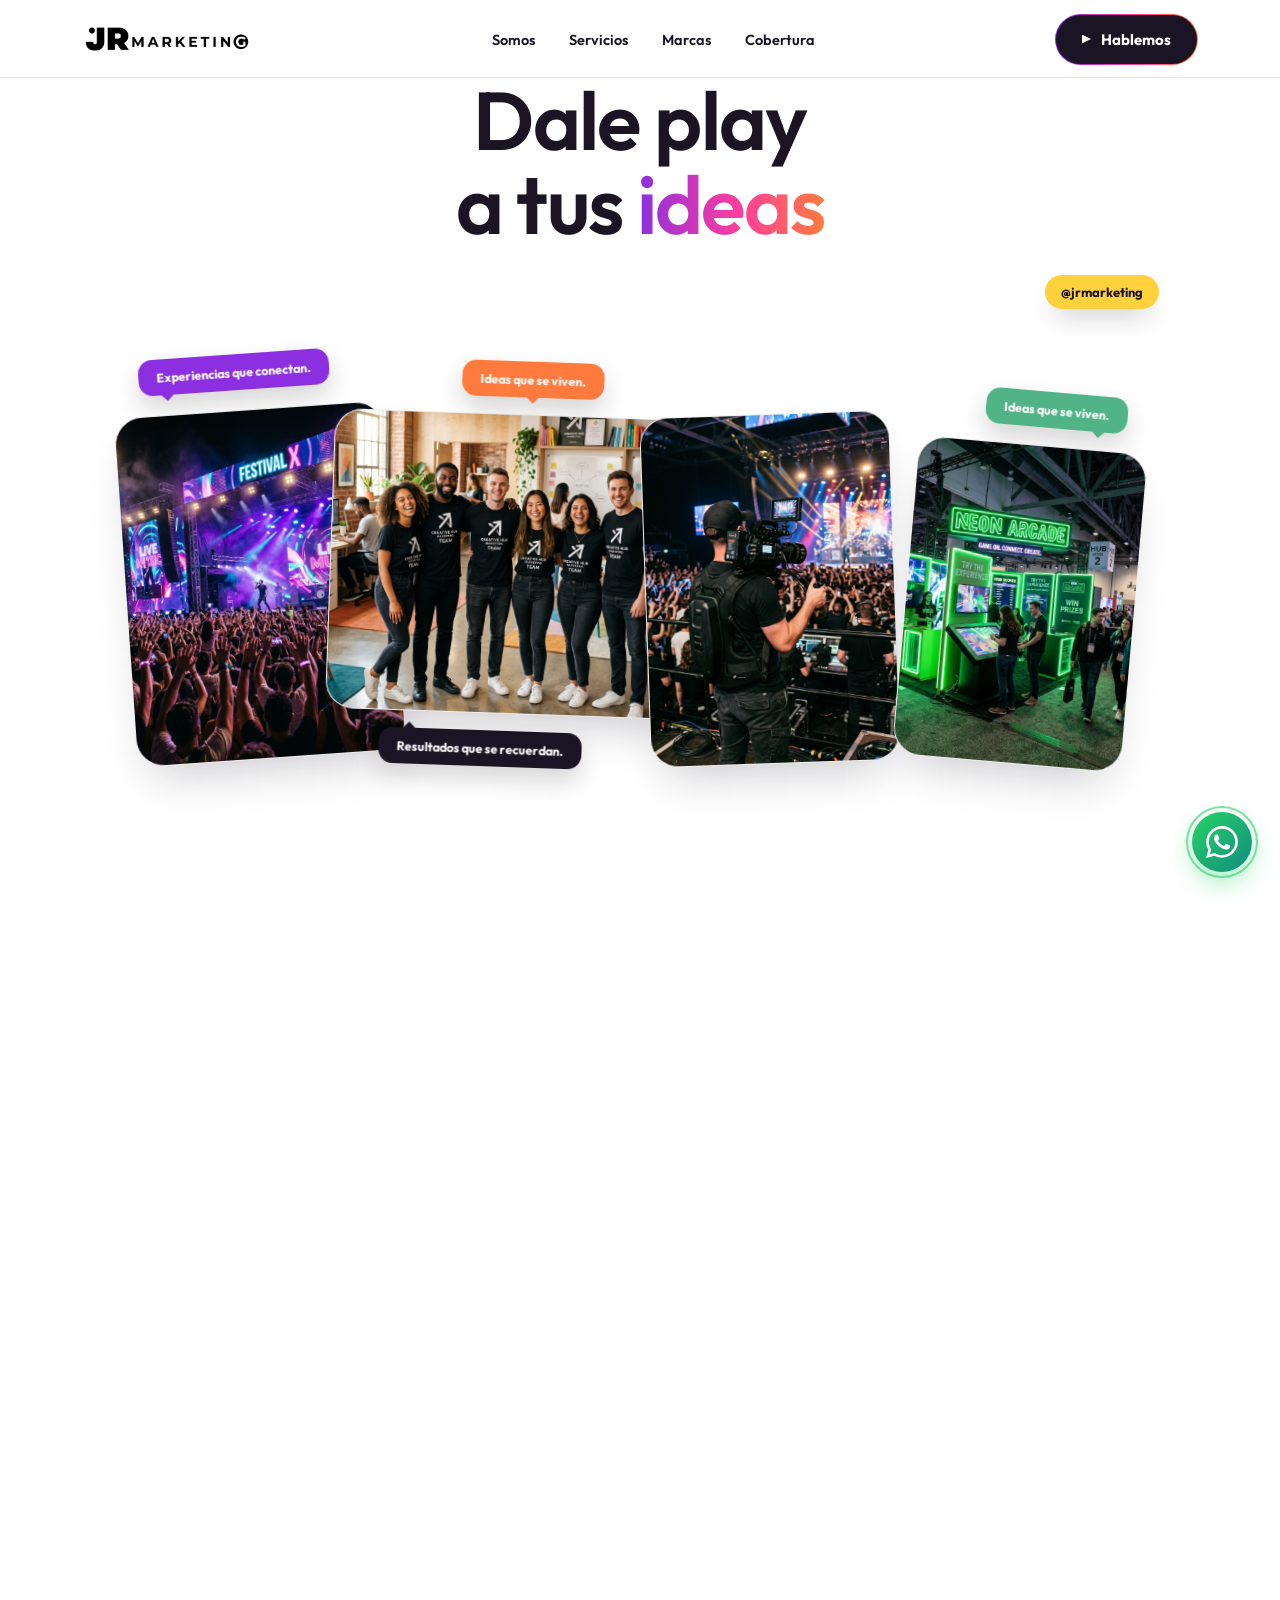
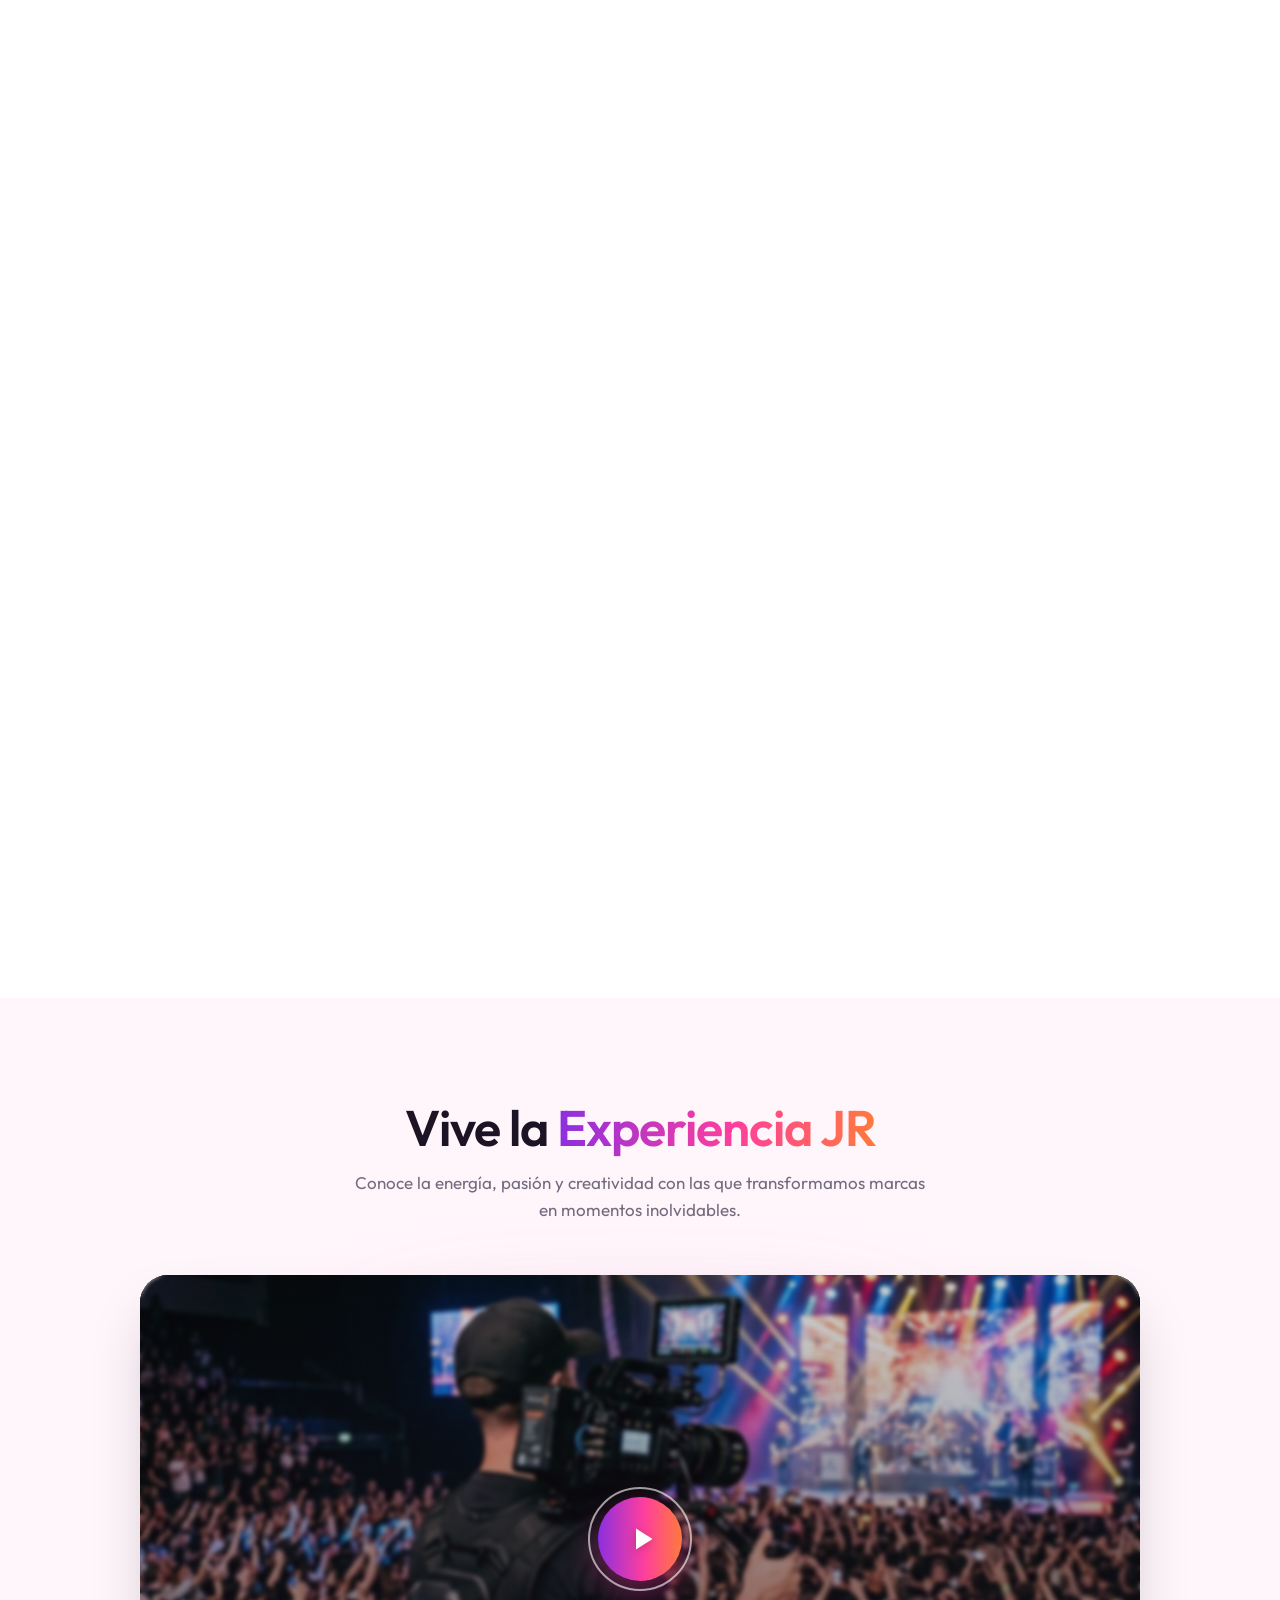
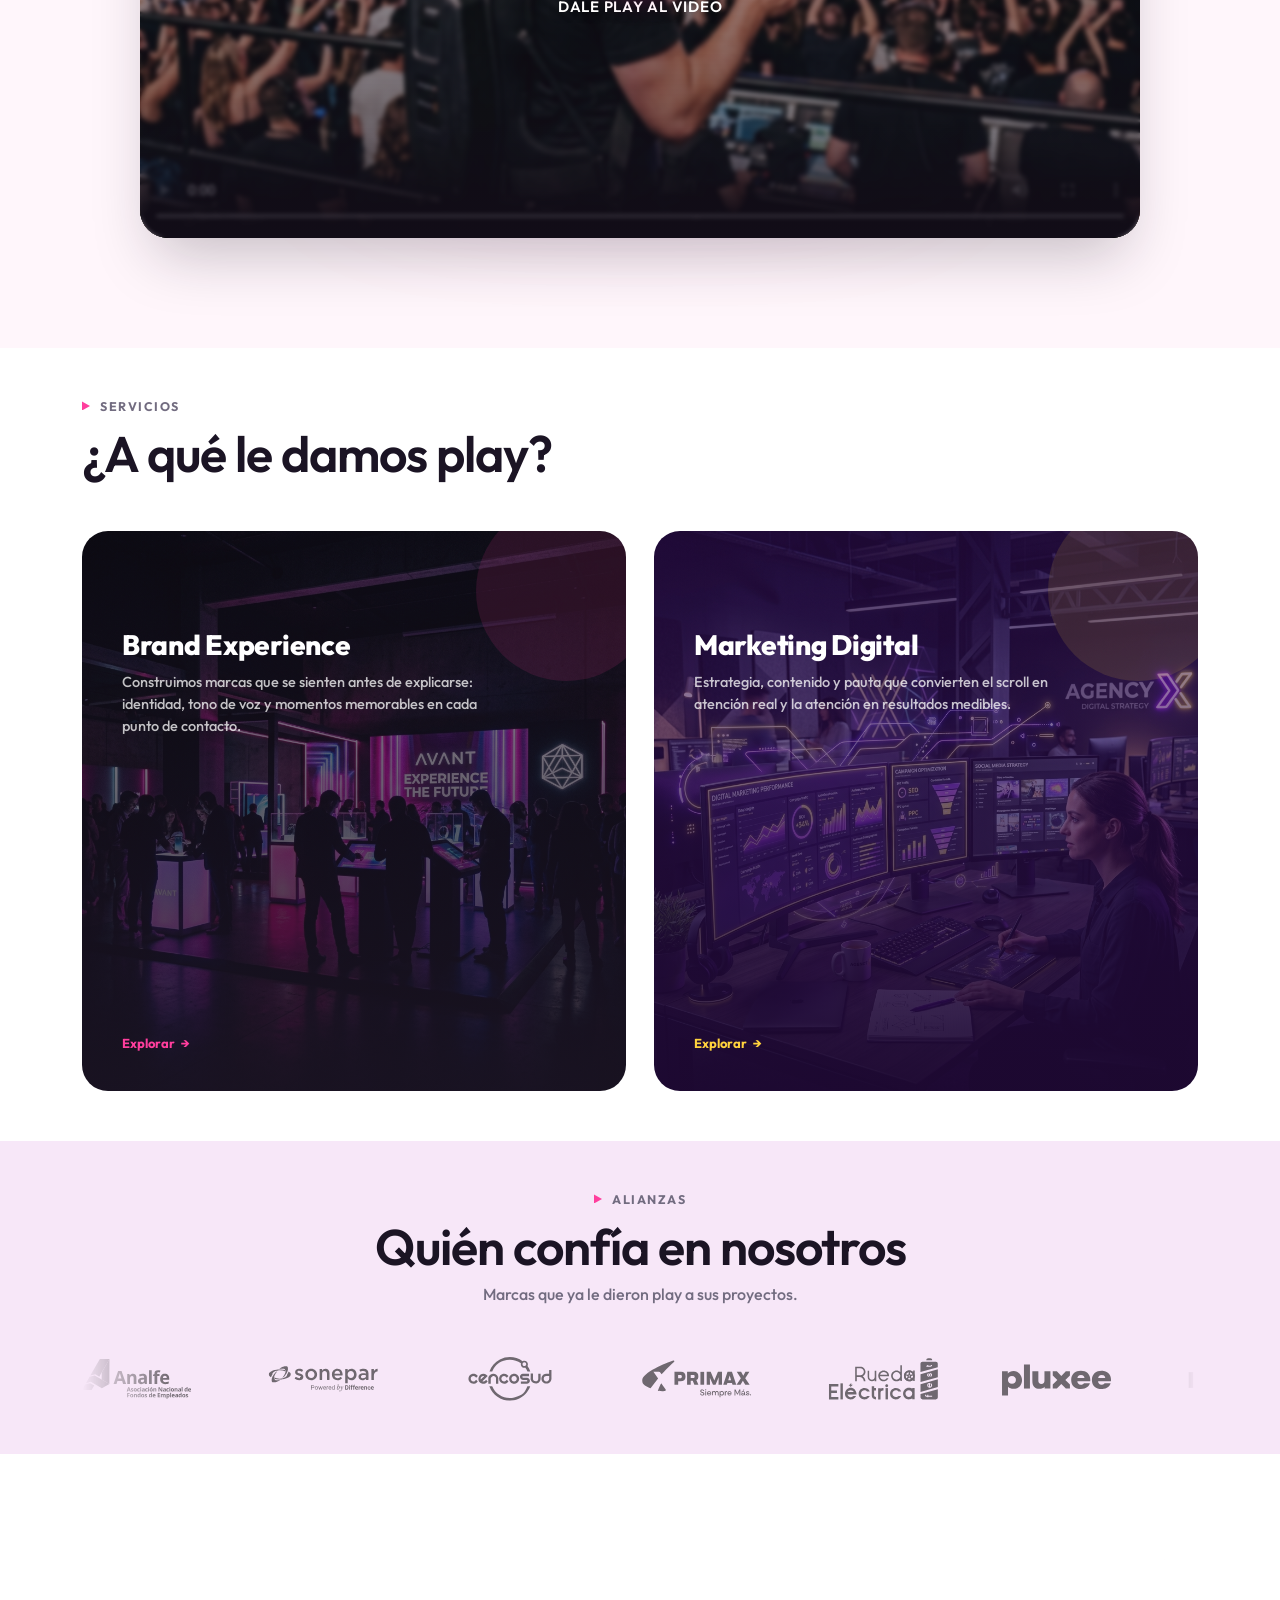
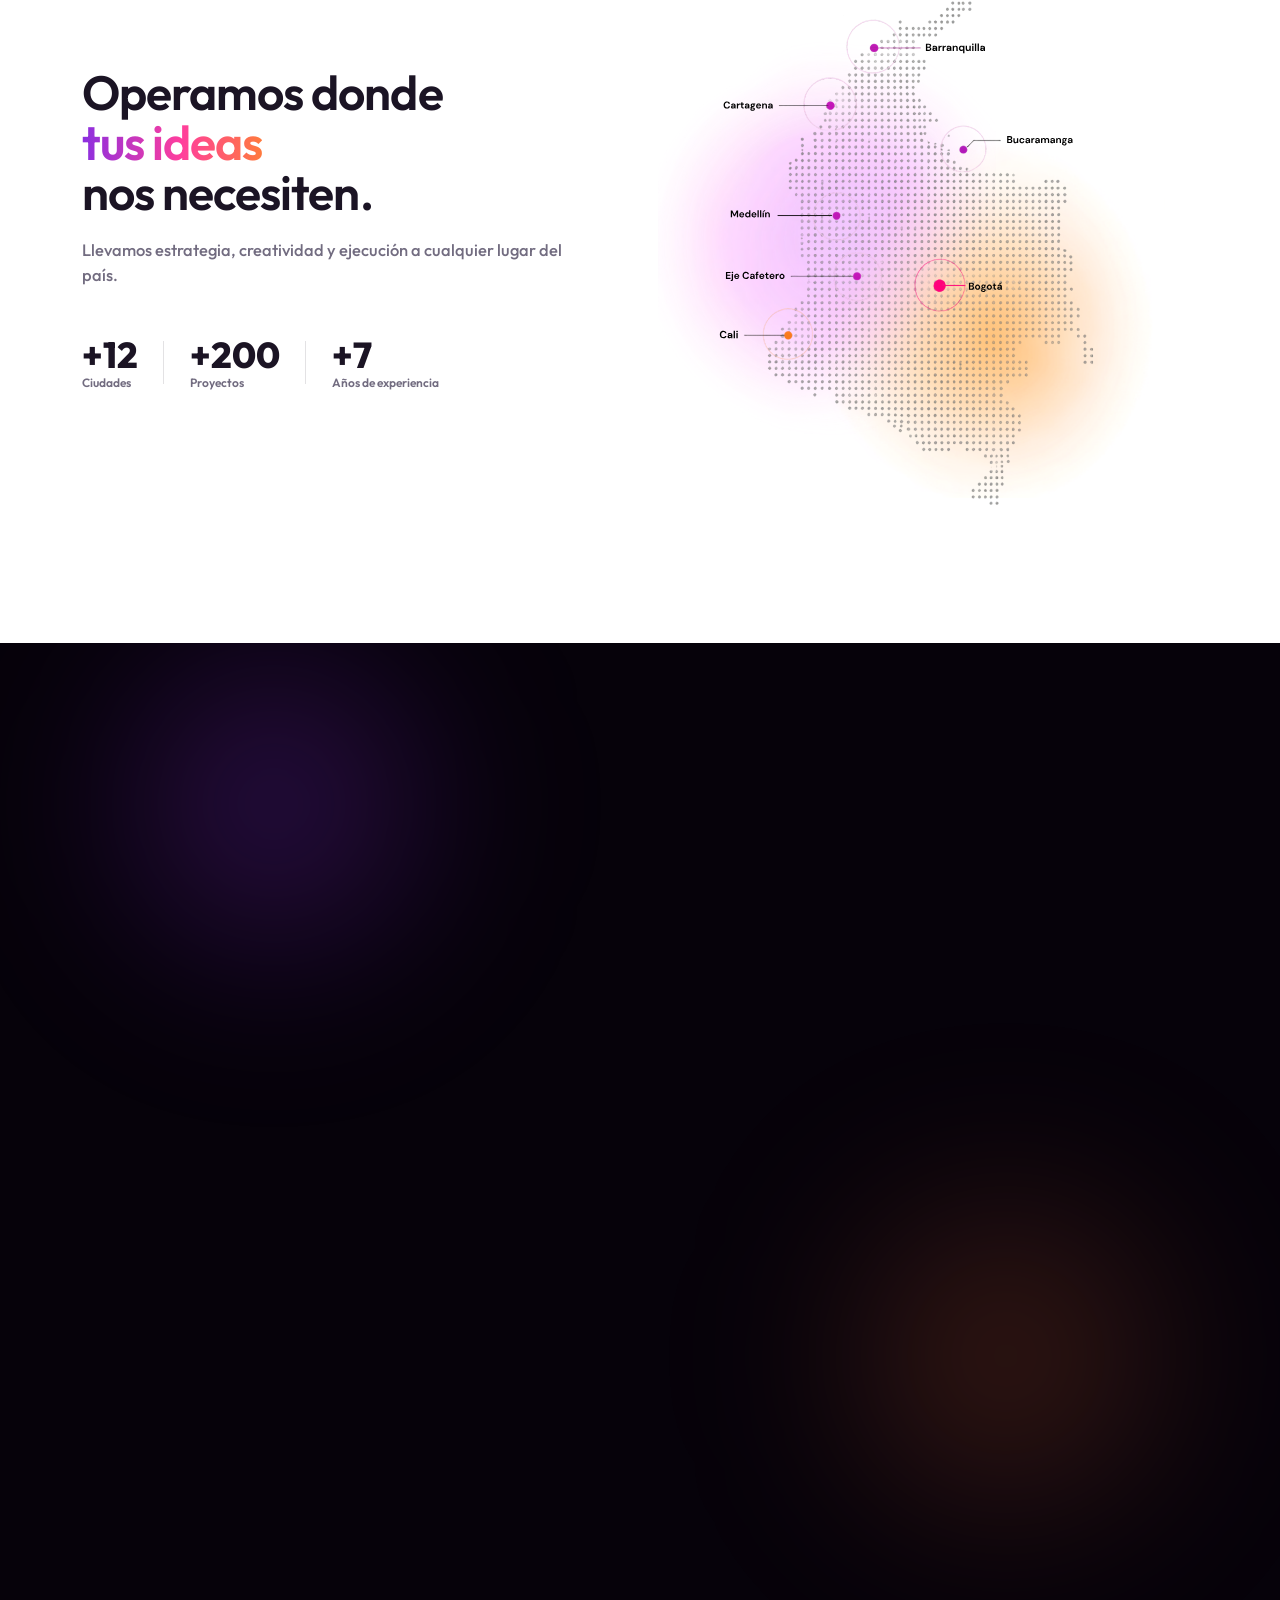
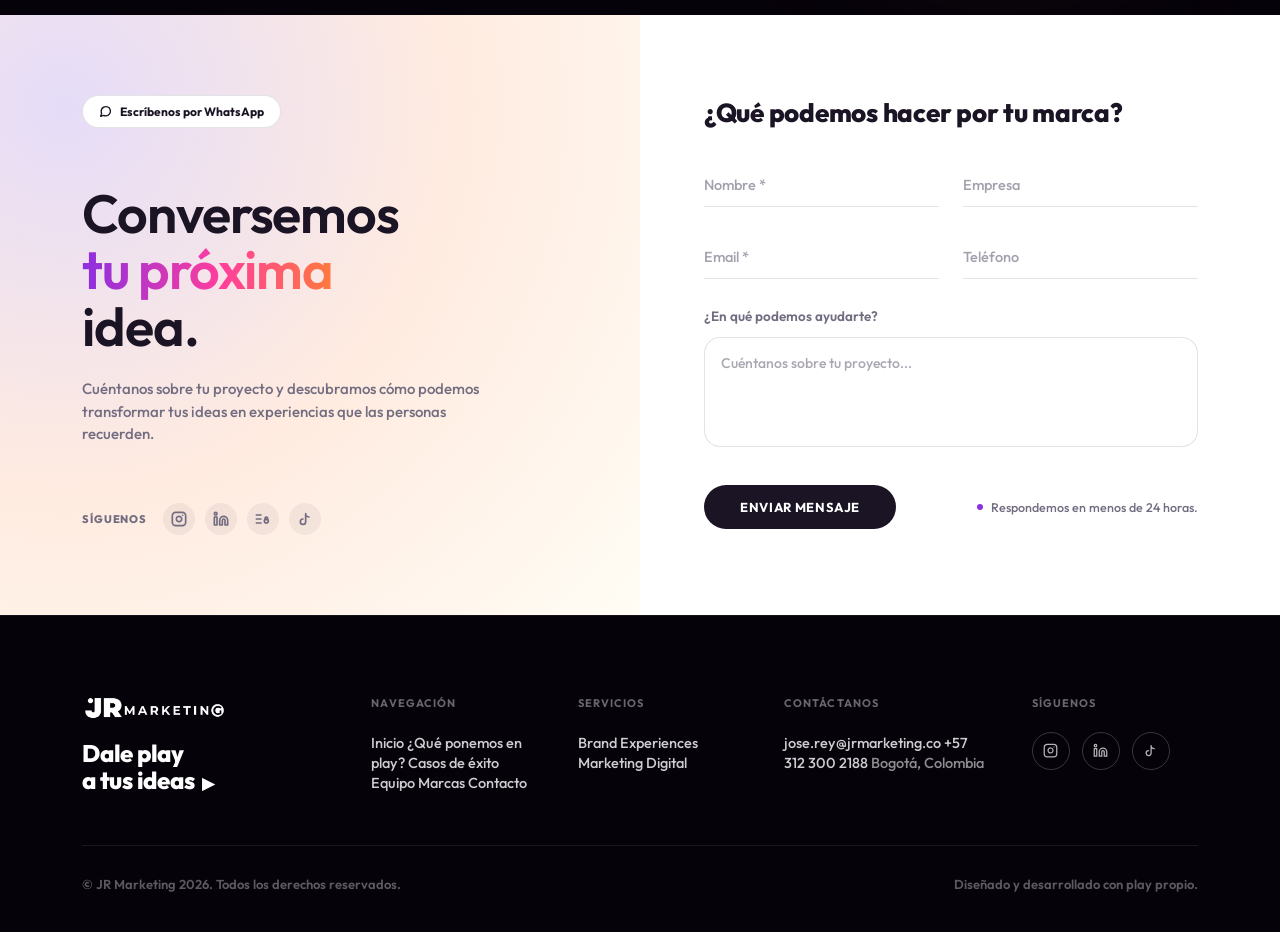
==== index.html @ 40b21144 "feat: optimizaciones moviles (boton Hablemos responsive, h1 y tarjetas mas elevadas, acordiones desp" ====
<!DOCTYPE html>
<html lang="es">

<head>
  <meta charset="UTF-8">
  <meta name="viewport" content="width=device-width, initial-scale=1.0">
  <title>JR Marketing — Dale play a tus ideas</title>
  <link rel="preconnect" href="https://fonts.googleapis.com">
  <link rel="preconnect" href="https://fonts.gstatic.com" crossorigin>
  <link href="https://fonts.googleapis.com/css2?family=Outfit:wght@300;400;500;600;700;800;900&display=swap"
    rel="stylesheet">
  <link rel="stylesheet" href="style.css">
</head>

<body>

  <header>
    <nav>
      <a href="#" class="logo">
        <img src="assets/Logo_JR_nobg.png" alt="JR Marketing" class="logo-img">
      </a>
      <div class="nav-links" id="navLinks">
        <a href="#story">Somos</a>
        <a href="#servicios">Servicios</a>
        <a href="#confian">Marcas</a>
        <a href="#cobertura">Cobertura</a>
        <a href="#contacto" class="btn btn-primary mobile-cta-btn"><span class="play-ico"></span>Hablemos</a>
      </div>
      <div class="nav-cta">
        <a href="#contacto" class="btn btn-primary"><span class="play-ico"></span>Hablemos</a>
      </div>
      <button class="mobile-menu-btn" id="mobileMenuBtn" aria-label="Abrir menú">
        <span class="bar"></span>
        <span class="bar"></span>
        <span class="bar"></span>
      </button>
    </nav>
  </header>

  <section class="scroll-story" id="story">
    <div class="story-stage" id="storyStage">
      <div class="stage-inner">

        <div class="hero-text" id="heroText">
          <h1>Dale play<br>a tus <span class="grad-text">ideas</span></h1>
        </div>

        <div class="somos-text" id="somosText">
          <div class="eyebrow">SOMOS JR MARKETING</div>
          <h2>Somos el equipo que convierte las <span class="grad-text">ideas</span> en experiencias que las personas <span class="grad-text">recuerdan</span>.</h2>
          <p class="support">En JR Marketing transformamos ideas en experiencias, experiencias en resultados y resultados en historias que las personas recuerdan.</p>
        </div>

        <div class="float-badge badge-2">@jrmarketing</div>

        <div class="deck" id="deck">
          <div class="card c1">
            <img src="assets/evento-refest.png" alt="Experiencias que conectan">
            <div class="speech-bubble bubble-purple">Experiencias que conectan.</div>
          </div>
          <div class="card c2">
            <img src="assets/equipo-somos.png" alt="Ideas que se viven">
            <div class="speech-bubble bubble-orange">Ideas que se viven.</div>
            <div class="speech-bubble bubble-black">Resultados que se recuerdan.</div>
          </div>
          <div class="card c3">
            <img src="assets/camarografo-backstage.png" alt="JR Marketing en acción">
          </div>
          <div class="card c4">
            <img src="assets/stand-promocional.png" alt="Ideas que se viven">
            <div class="speech-bubble bubble-green">Ideas que se viven.</div>
          </div>
        </div>

        <div class="mobile-scroll-hint" id="mobileScrollHint">
          <span class="hint-text grad-text">Scroll down</span>
          <span class="hint-arrow">↓</span>
        </div>

      </div>
    </div>
  </section>

  <!-- VIDEO CORPORATIVO -->
  <section class="video-corporativo-section reveal" id="video-corporativo">
    <div class="wrap">
      <div class="section-head text-center">
        <h2>Vive la <span class="grad-text">Experiencia JR</span></h2>
        <p class="section-sub">Conoce la energía, pasión y creatividad con las que transformamos marcas en momentos inolvidables.</p>
      </div>

      <div class="video-wrapper">
        <div class="video-glow"></div>
        <div class="video-container" id="videoContainer">
          <video id="jrVideo" src="assets/VIDEO JR MARKETING.mp4" poster="assets/camarografo-backstage.png" controls playsinline preload="metadata"></video>
          <div class="video-overlay" id="videoOverlay">
            <div class="play-btn-lg" id="playBtnLg" aria-label="Reproducir video corporativo">
              <svg viewBox="0 0 24 24" width="36" height="36" fill="currentColor">
                <path d="M8 5v14l11-7z"/>
              </svg>
              <div class="pulse-ring"></div>
            </div>
            <span class="play-label">Dale Play al Video</span>
          </div>
        </div>
      </div>
    </div>
  </section>

  <section id="servicios">
    <div class="wrap">
      <div class="section-head reveal">
        <div class="eyebrow">SERVICIOS</div>
        <h2>¿A qué le damos play?</h2>
      </div>
      <div class="servicios-grid">
        <div class="service-card-container reveal">
          <div class="service-card-inner">
            <div class="service-card service-card-front card-brand">
              <div class="glyph"></div>
              <div>
                <h3>Brand Experience</h3>
                <p>Construimos marcas que se sienten antes de explicarse: identidad, tono de voz y momentos memorables
                  en
                  cada punto de contacto.</p>
              </div>
              <div class="card-prompt">Explorar <span>→</span></div>
            </div>
            <div class="service-card-back">
              <div class="back-top-section">
                <div class="back-meta-row">
                  <span class="back-service-label">SERVICIO</span>
                </div>
                <h3 class="back-title">Brand <span class="grad-text">Experiences</span></h3>
                <p class="back-desc">Creamos experiencias que conectan personas con marcas de forma memorable.</p>
              </div>

              <div class="back-bottom-section">
                <!-- Glowing background blob -->
                <div class="back-glow-blob"></div>
                <!-- Grid of dots -->
                <div class="back-dots-grid"></div>

                <div class="back-center-img-wrap">
                  <img src="assets/evento-refest.png" alt="Brand Experience Photo">
                </div>

                <!-- Mini Cards -->
                <div class="mini-card mc-1">
                  <div class="mini-card-icon">
                    <svg viewBox="0 0 24 24" width="14" height="14" fill="none" stroke="currentColor" stroke-width="2.5"
                      stroke-linecap="round" stroke-linejoin="round">
                      <path d="M17 21v-2a4 4 0 0 0-4-4H5a4 4 0 0 0-4 4v2"></path>
                      <circle cx="9" cy="7" r="4"></circle>
                      <path d="M23 21v-2a4 4 0 0 0-3-3.87"></path>
                      <path d="M16 3.13a4 4 0 0 1 0 7.75"></path>
                    </svg>
                  </div>
                  <div class="mini-card-text">
                    <h4>Conectamos</h4>
                    <p>marcas con personas a través de experiencias.</p>
                  </div>
                </div>

                <div class="mini-card mc-2">
                  <div class="mini-card-icon">
                    <svg viewBox="0 0 24 24" width="14" height="14" fill="none" stroke="currentColor" stroke-width="2.5"
                      stroke-linecap="round" stroke-linejoin="round">
                      <path
                        d="M12 12c-2-2.67-4-4-6-4a4 4 0 1 0 0 8c2 0 4-1.33 6-4zm0 0c2 2.67 4 4 6 4a4 4 0 1 0 0-8c-2 0-4 1.33-6 4z">
                      </path>
                    </svg>
                  </div>
                  <div class="mini-card-text">
                    <h4>Experiencias</h4>
                    <p>que transforman y permanecen en el tiempo.</p>
                  </div>
                </div>

                <div class="mini-card mc-3">
                  <div class="mini-card-icon">
                    <svg viewBox="0 0 24 24" width="14" height="14" fill="none" stroke="currentColor" stroke-width="2.5"
                      stroke-linecap="round" stroke-linejoin="round">
                      <polygon points="13 2 3 14 12 14 11 22 21 10 12 10 13 2"></polygon>
                    </svg>
                  </div>
                  <div class="mini-card-text">
                    <h4>Impacto</h4>
                    <p>emocional y resultados de negocio medibles.</p>
                  </div>
                </div>

              </div>
            </div>
          </div>
        </div>

        <div class="service-card-container reveal">
          <div class="service-card-inner">
            <div class="service-card service-card-front card-digital">
              <div class="glyph"></div>
              <div>
                <h3>Marketing Digital</h3>
                <p>Estrategia, contenido y pauta que convierten el scroll en atención real y la atención en resultados
                  medibles.</p>
              </div>
              <div class="card-prompt">Explorar <span>→</span></div>
            </div>
            <div class="service-card-back">
              <div class="back-top-section">
                <div class="back-meta-row">
                  <span class="back-service-label">SERVICIO</span>
                </div>
                <h3 class="back-title">Marketing <span class="grad-text">Digital</span></h3>
                <p class="back-desc">Estrategias basadas en datos para conectar tu marca con la audiencia ideal.</p>
              </div>

              <div class="back-bottom-section">
                <!-- Glowing background blob -->
                <div class="back-glow-blob glow-orange"></div>
                <!-- Grid of dots -->
                <div class="back-dots-grid"></div>

                <!-- Center photo -->
                <div class="back-center-img-wrap img-yellow-border">
                  <img src="assets/equipo-somos.png" alt="Marketing Digital Photo">
                </div>

                <!-- Mini Cards -->
                <div class="mini-card mc-1">
                  <div class="mini-card-icon icon-yellow">
                    <svg viewBox="0 0 24 24" width="14" height="14" fill="none" stroke="currentColor" stroke-width="2.5"
                      stroke-linecap="round" stroke-linejoin="round">
                      <circle cx="12" cy="12" r="10"></circle>
                      <line x1="22" y1="12" x2="18" y2="12"></line>
                      <line x1="6" y1="12" x2="2" y2="12"></line>
                      <line x1="12" y1="6" x2="12" y2="2"></line>
                      <line x1="12" y1="22" x2="12" y2="18"></line>
                    </svg>
                  </div>
                  <div class="mini-card-text">
                    <h4>Estrategia</h4>
                    <p>pauta inteligente y optimización de conversión.</p>
                  </div>
                </div>

                <div class="mini-card mc-2">
                  <div class="mini-card-icon icon-yellow">
                    <svg viewBox="0 0 24 24" width="14" height="14" fill="none" stroke="currentColor" stroke-width="2.5"
                      stroke-linecap="round" stroke-linejoin="round">
                      <path d="M23 19a2 2 0 0 1-2 2H3a2 2 0 0 1-2-2V8a2 2 0 0 1 2-2h4l2-3h6l2 3h4a2 2 0 0 1 2 2z">
                      </path>
                      <circle cx="12" cy="13" r="4"></circle>
                    </svg>
                  </div>
                  <div class="mini-card-text">
                    <h4>Contenido</h4>
                    <p>social media, reels y storytelling de impacto.</p>
                  </div>
                </div>

                <div class="mini-card mc-3">
                  <div class="mini-card-icon icon-yellow">
                    <svg viewBox="0 0 24 24" width="14" height="14" fill="none" stroke="currentColor" stroke-width="2.5"
                      stroke-linecap="round" stroke-linejoin="round">
                      <line x1="18" y1="20" x2="18" y2="10"></line>
                      <line x1="12" y1="20" x2="12" y2="4"></line>
                      <line x1="6" y1="20" x2="6" y2="14"></line>
                    </svg>
                  </div>
                  <div class="mini-card-text">
                    <h4>Analítica</h4>
                    <p>decisiones basadas en métricas y datos reales.</p>
                  </div>
                </div>

              </div>
            </div>
          </div>
        </div>
      </div>
    </div>
  </section>

  <section class="trusted" id="confian">
    <div class="wrap">
      <div class="section-head reveal">
        <div class="eyebrow" style="justify-content:center;">ALIANZAS</div>
        <h2>Quién confía en nosotros</h2>
        <p>Marcas que ya le dieron play a sus proyectos.</p>
      </div>
      <div class="marquee reveal">
        <div class="marquee-track" id="marqueeTrack"></div>
      </div>
    </div>
  </section>

  <section id="cobertura">
    <div class="wrap map-grid">
      <div class="reveal map-info-col">
        <h2 class="map-title">Operamos donde<br><span class="grad-text">tus ideas</span><br>nos necesiten.</h2>
        <p class="map-desc">Llevamos estrategia, creatividad y ejecución a cualquier lugar del país.</p>

        <div class="map-stats">
          <div class="stat-item">
            <span class="stat-num">+12</span>
            <span class="stat-label">Ciudades</span>
          </div>
          <div class="stat-item">
            <span class="stat-num">+200</span>
            <span class="stat-label">Proyectos</span>
          </div>
          <div class="stat-item">
            <span class="stat-num">+7</span>
            <span class="stat-label">Años de experiencia</span>
          </div>
        </div>
      </div>
      <div class="map-svg-wrap reveal">
        <img src="mapa.svg" alt="Mapa Cobertura JR Marketing"
          style="max-width: 600px; width: 100%; height: auto; display: block;">
      </div>
    </div>
  </section>

  <section class="banner" id="casos">
    <!-- Luces de fondo (Glowing Blobs) -->
    <div class="banner-glow glow-purple"></div>
    <div class="banner-glow glow-orange"></div>

    <div class="wrap">
      <div class="banner-header reveal">
        <h2>Las grandes <span class="grad-text">ideas</span> tienen al mejor equipo.</h2>
        <div class="eyebrow">PROYECTOS DESTACADOS</div>
      </div>

      <div class="cases-grid reveal">
        <!-- Tarjeta Izquierda (Foro Mundial de Datos) -->
        <div class="case-card case-tall" data-case="foro">
          <div class="case-bg" style="background-image: url('Foto de dato/FOTO TODOS FORO .jpg.jpeg')"></div>
          <div class="case-content">
            <div class="case-text">
              <h3>Foro Mundial<br>de Datos</h3>
              <p>Producción integral del Foro Mundial de Datos de las Naciones Unidas en Medellín (+3.500 asistentes de 120 países).
              </p>
            </div>
            <a href="#" class="case-cta-btn">
              <span class="arrow-circle">→</span>
              <span class="cta-label">Ver Caso</span>
            </a>
          </div>
        </div>

        <!-- Columna Derecha (2 Tarjetas Horizontales) -->
        <div class="cases-right-col">
          <!-- Tarjeta Superior: Rueda Electrica Fest -->
          <div class="case-card case-horizontal" data-case="rueda">
            <div class="case-bg" style="background-image: url('RUEDAFEST/DSC05032.jpg.jpeg')"></div>
            <div class="case-content">
              <div class="case-text">
                <h3>Rueda Electrica Fest</h3>
                <p>Conceptualización y ejecución del primer festival de movilidad eléctrica en Colombia.</p>
              </div>
              <a href="#" class="case-cta-btn">
                <span class="arrow-circle">→</span>
                <span class="cta-label">Ver Caso</span>
              </a>
            </div>
          </div>

          <!-- Tarjeta Inferior: Noches de Fiesta -->
          <div class="case-card case-horizontal" data-case="fiesta">
            <div class="case-bg" style="background-image: url('Noche de fiesta/PHOTO-2026-06-13-18-01-42.jpg.jpeg')"></div>
            <div class="case-content">
              <div class="case-text">
                <h3>Noches de Fiesta</h3>
                <p>Experiencia de marca llevada a 26 puntos de venta en 13 ciudades del país con música, animación y premios.</p>
              </div>
              <a href="#" class="case-cta-btn">
                <span class="arrow-circle">→</span>
                <span class="cta-label">Ver Caso</span>
              </a>
            </div>
          </div>
        </div>
      </div>

      <!-- BOTÓN DE DESPLIEGUE -->
      <div class="banner-actions text-center reveal">
        <button class="btn-more-projects" id="toggleMoreProjectsBtn" aria-expanded="false">
          <span>Conoce más proyectos</span>
          <span class="btn-arrow">↓</span>
        </button>
      </div>

      <!-- MÁS PROYECTOS (CONTENEDOR EXPANDIBLE) -->
      <div class="more-cases-wrapper" id="moreCasesWrapper" style="display: none;">
        <div class="cases-grid-extended">

          <!-- Tarjeta CCL -->
          <div class="case-card case-extended" data-case="ccl">
            <div class="case-bg" style="background-image: url('CCL/IMG_2568.jpeg')"></div>
            <div class="case-content">
              <div class="case-text">
                <span class="case-client-tag">CCL</span>
                <h3>Clúster Logístico LATAM</h3>
                <p>Conceptualización y producción del panel "Colaboración Digital en Logística" para líderes de la industria.</p>
              </div>
              <a href="#" class="case-cta-btn">
                <span class="arrow-circle">→</span>
                <span class="cta-label">Ver Caso</span>
              </a>
            </div>
          </div>

          <!-- Tarjeta Simetrik -->
          <div class="case-card case-extended" data-case="simetrik">
            <div class="case-bg" style="background-image: url('SIMETRIK/IMG_6764.jpeg')"></div>
            <div class="case-content">
              <div class="case-text">
                <span class="case-client-tag">SIMETRIK</span>
                <h3>Perpetual Evolution Fest</h3>
                <p>Experiencia corporativa de 2 días en Ágora Bogotá con +500 asistentes e innovación en IA.</p>
              </div>
              <a href="#" class="case-cta-btn">
                <span class="arrow-circle">→</span>
                <span class="cta-label">Ver Caso</span>
              </a>
            </div>
          </div>

          <!-- Tarjeta SoftServe -->
          <div class="case-card case-extended" data-case="softserve">
            <div class="case-bg" style="background-image: url('TOWN HALL/471642095_559399136961674_5284572861736434843_n.jpg')"></div>
            <div class="case-content">
              <div class="case-text">
                <span class="case-client-tag">SOFTSERVE</span>
                <h3>Town Hall & Company Day</h3>
                <p>Producción de formato híbrido conectando en simultáneo a líderes y colaboradores en múltiples países.</p>
              </div>
              <a href="#" class="case-cta-btn">
                <span class="arrow-circle">→</span>
                <span class="cta-label">Ver Caso</span>
              </a>
            </div>
          </div>

          <!-- Tarjeta Castrol -->
          <div class="case-card case-extended" data-case="castrol">
            <div class="case-bg" style="background-image: url('CASTROL/IMG_6825.jpeg')"></div>
            <div class="case-content">
              <div class="case-text">
                <span class="case-client-tag">CASTROL</span>
                <h3>Redes Sociales & Producción Audiovisual</h3>
                <p>Estrategia digital integral consolidando una comunidad de +20.500 seguidores del sector automotor.</p>
              </div>
              <a href="#" class="case-cta-btn">
                <span class="arrow-circle">→</span>
                <span class="cta-label">Ver Caso</span>
              </a>
            </div>
          </div>

        </div>
      </div>

    </div>
  </section>

  <section class="contacto" id="contacto">
    <div class="contact-card reveal">

      <!-- Panel Izquierdo (Info y Canales directos) -->
      <div class="contact-info-pane">
        <div class="info-pane-header">
          <div class="contact-badges">
            <a href="https://wa.me/573123002188?text=Hola,%20quiero%20darle%20play%20a%20mi%20siguiente%20proyecto." target="_blank" class="contact-badge-pill badge-light">
              <svg viewBox="0 0 24 24" width="13" height="13" fill="none" stroke="currentColor" stroke-width="2.5"
                stroke-linecap="round" stroke-linejoin="round">
                <path
                  d="M21 11.5a8.38 8.38 0 0 1-.9 3.8 8.5 8.5 0 0 1-7.6 4.7 8.38 8.38 0 0 1-3.8-.9L3 21l1.9-5.7a8.38 8.38 0 0 1-.9-3.8 8.5 8.5 0 0 1 4.7-7.6 8.38 8.38 0 0 1 3.8-.9h.5a8.48 8.48 0 0 1 8 8v.5z">
                </path>
              </svg>
              <span>Escríbenos por WhatsApp</span>
            </a>
          </div>
        </div>

        <div class="info-pane-body">
          <h2>Conversemos<br><span class="grad-text">tu próxima</span><br>idea.</h2>
          <p>Cuéntanos sobre tu proyecto y descubramos cómo podemos transformar tus ideas en experiencias que las
            personas recuerden.</p>
        </div>

        <div class="info-pane-footer">
          <span class="social-label">Síguenos</span>
          <div class="social-links-row">
            <a href="#" target="_blank" aria-label="Instagram">
              <svg viewBox="0 0 24 24" width="16" height="16" fill="none" stroke="currentColor" stroke-width="2.5"
                stroke-linecap="round" stroke-linejoin="round">
                <rect x="2" y="2" width="20" height="20" rx="5" ry="5"></rect>
                <path d="M16 11.37A4 4 0 1 1 12.63 8 4 4 0 0 1 16 11.37z"></path>
                <line x1="17.5" y1="6.5" x2="17.51" y2="6.5"></line>
              </svg>
            </a>
            <a href="#" target="_blank" aria-label="LinkedIn">
              <svg viewBox="0 0 24 24" width="16" height="16" fill="none" stroke="currentColor" stroke-width="2.5"
                stroke-linecap="round" stroke-linejoin="round">
                <path d="M16 8a6 6 0 0 1 6 6v7h-4v-7a2 2 0 0 0-2-2 2 2 0 0 0-2 2v7h-4v-7a6 6 0 0 1 6-6z"></path>
                <rect x="2" y="9" width="4" height="12"></rect>
                <circle cx="4" cy="4" r="2"></circle>
              </svg>
            </a>
            <a href="#" target="_blank" aria-label="Behance">
              <svg viewBox="0 0 24 24" width="16" height="16" fill="none" stroke="currentColor" stroke-width="2.5"
                stroke-linecap="round" stroke-linejoin="round">
                <path
                  d="M9 12H2m7-6H2m7 12H2m15 0c1.5 0 3-1 3-3s-1.5-3-3-3m0 6a3 3 0 0 1-3-3 3 3 0 0 1 3-3m0-3c1 0 2 1 2 2s-1 2-2 2-2-1-2-2 1-2 2-2z">
                </path>
              </svg>
            </a>
            <a href="#" target="_blank" aria-label="TikTok">
              <svg viewBox="0 0 24 24" width="16" height="16" fill="none" stroke="currentColor" stroke-width="2.5"
                stroke-linecap="round" stroke-linejoin="round">
                <path d="M9 12a4 4 0 1 0 4 4V4a5 5 0 0 0 5 5"></path>
              </svg>
            </a>
          </div>
        </div>
      </div>

      <!-- Panel Derecho (Formulario) -->
      <div class="contact-form-pane">
        <h3>¿Qué podemos hacer por tu marca?</h3>
        <form class="contact-form" id="contactForm" action="https://formsubmit.co/jose.rey@jrmarketing.co" method="POST">
          <input type="hidden" name="_subject" value="¡Nuevo mensaje de contacto desde la Web JR Marketing!">
          <input type="hidden" name="_captcha" value="false">
          <input type="hidden" name="_template" value="table">

          <div class="form-row">
            <div class="form-group">
              <input type="text" id="nombre" name="nombre" placeholder="Nombre *" required>
            </div>
            <div class="form-group">
              <input type="text" id="empresa" name="empresa" placeholder="Empresa">
            </div>
          </div>

          <div class="form-row">
            <div class="form-group">
              <input type="email" id="email" name="email" placeholder="Email *" required>
            </div>
            <div class="form-group">
              <input type="tel" id="telefono" name="telefono" placeholder="Teléfono">
            </div>
          </div>

          <div class="form-textarea-group">
            <label class="form-textarea-label">¿En qué podemos ayudarte?</label>
            <textarea id="mensaje" name="mensaje" placeholder="Cuéntanos sobre tu proyecto..." required></textarea>
          </div>

          <div class="form-footer">
            <div class="submit-wrap">
              <button type="submit" class="btn-submit-pill" id="submitBtn">Enviar Mensaje</button>
            </div>
            <div class="guarantee-note">
              <span class="purple-dot"></span>
              <span>Respondemos en menos de 24 horas.</span>
            </div>
          </div>

          <div class="form-status-msg" id="formStatusMsg" style="display: none;"></div>

        </form>
      </div>

    </div>
  </section>

  <!-- FOOTER REDISEÑADO -->
  <footer>
    <div class="wrap">
      <div class="footer-grid">

        <!-- Columna Izquierda (Brand & Slogan) -->
        <div class="footer-brand-col">
          <div class="footer-logo">
            <img src="assets/Logo_JR_nobg.png" alt="JR Marketing" class="logo-img logo-img-white">
          </div>
          <div class="footer-slogan">
            Dale play<br>a tus ideas <span class="play-triangle">▶</span>
          </div>
        </div>

        <!-- Columna Navegación -->
        <div class="footer-nav-col accordion-col">
          <h4 class="accordion-header">
            <span>Navegación</span>
            <span class="accordion-icon">+</span>
          </h4>
          <div class="accordion-content">
            <a href="#story">Inicio</a>
            <a href="#story">¿Qué ponemos en play?</a>
            <a href="#servicios">Casos de éxito</a>
            <a href="#story">Equipo</a>
            <a href="#confian">Marcas</a>
            <a href="#contacto">Contacto</a>
          </div>
        </div>

        <!-- Columna Servicios -->
        <div class="footer-nav-col accordion-col">
          <h4 class="accordion-header">
            <span>Servicios</span>
            <span class="accordion-icon">+</span>
          </h4>
          <div class="accordion-content">
            <a href="#servicios">Brand Experiences</a>
            <a href="#servicios">Marketing Digital</a>
          </div>
        </div>

        <!-- Columna Contacto -->
        <div class="footer-nav-col accordion-col">
          <h4 class="accordion-header">
            <span>Contáctanos</span>
            <span class="accordion-icon">+</span>
          </h4>
          <div class="accordion-content">
            <a href="mailto:jose.rey@jrmarketing.co">jose.rey@jrmarketing.co</a>
            <a href="https://wa.me/573123002188?text=Hola,%20quiero%20darle%20play%20a%20mi%20siguiente%20proyecto." target="_blank">+57 312 300 2188</a>
            <span class="footer-static-info">Bogotá, Colombia</span>
          </div>
        </div>

        <!-- Columna Síguenos -->
        <div class="footer-social-col">
          <h4>Síguenos</h4>
          <div class="footer-social-icons">
            <a href="#" target="_blank" aria-label="Instagram">
              <svg viewBox="0 0 24 24" width="15" height="15" fill="none" stroke="currentColor" stroke-width="2"
                stroke-linecap="round" stroke-linejoin="round">
                <rect x="2" y="2" width="20" height="20" rx="5" ry="5"></rect>
                <path d="M16 11.37A4 4 0 1 1 12.63 8 4 4 0 0 1 16 11.37z"></path>
                <line x1="17.5" y1="6.5" x2="17.51" y2="6.5"></line>
              </svg>
            </a>
            <a href="#" target="_blank" aria-label="LinkedIn">
              <svg viewBox="0 0 24 24" width="15" height="15" fill="none" stroke="currentColor" stroke-width="2"
                stroke-linecap="round" stroke-linejoin="round">
                <path d="M16 8a6 6 0 0 1 6 6v7h-4v-7a2 2 0 0 0-2-2 2 2 0 0 0-2 2v7h-4v-7a6 6 0 0 1 6-6z"></path>
                <rect x="2" y="9" width="4" height="12"></rect>
                <circle cx="4" cy="4" r="2"></circle>
              </svg>
            </a>
            <a href="#" target="_blank" aria-label="TikTok">
              <svg viewBox="0 0 24 24" width="15" height="15" fill="none" stroke="currentColor" stroke-width="2"
                stroke-linecap="round" stroke-linejoin="round">
                <path d="M9 12a4 4 0 1 0 4 4V4a5 5 0 0 0 5 5"></path>
              </svg>
            </a>
          </div>
        </div>

      </div>

      <!-- Fila de Copyright -->
      <div class="footer-bottom-row">
        <span>© JR Marketing 2026. Todos los derechos reservados.</span>
        <span>Diseñado y desarrollado con play propio.</span>
      </div>
    </div>
  </footer>

  <!-- CASE STUDY DETAILS MODAL -->
  <div class="case-modal" id="caseModal">
    <div class="modal-content">
      <button class="modal-close-btn" id="modalCloseBtn" aria-label="Cerrar modal">&times;</button>
      <div class="modal-gallery-pane">
        <div class="gallery-slider" id="modalSlider">
          <!-- Dynamic images will load here -->
        </div>
        <button class="gallery-nav-btn prev" id="galleryPrevBtn" aria-label="Anterior foto">&#10094;</button>
        <button class="gallery-nav-btn next" id="galleryNextBtn" aria-label="Siguiente foto">&#10095;</button>
        <div class="gallery-dots" id="galleryDots"></div>
      </div>
      <div class="modal-brief-pane">
        <span class="brief-category" id="briefCategory">EXPERIENCIA / PRODUCCIÓN</span>
        <h2 class="brief-title" id="briefTitle">Foro Mundial de Datos</h2>
        <div class="brief-body" id="briefBody">
          <!-- Dynamic text will load here -->
        </div>
      </div>
    </div>
  </div>

  <!-- BOTÓN FLOTANTE WHATSAPP -->
  <a href="https://wa.me/573123002188?text=Hola,%20quiero%20darle%20play%20a%20mi%20siguiente%20proyecto." target="_blank" rel="noopener noreferrer" class="whatsapp-float" aria-label="Hablar por WhatsApp con JR Marketing">
    <svg viewBox="0 0 24 24" width="32" height="32" fill="currentColor">
      <path d="M.057 24l1.687-6.163c-1.041-1.804-1.588-3.849-1.587-5.946.003-6.556 5.338-11.891 11.893-11.891 3.181.001 6.167 1.24 8.413 3.488 2.245 2.248 3.481 5.236 3.48 8.414-.003 6.557-5.338 11.892-11.893 11.892-1.99-.001-3.951-.5-5.688-1.448l-6.305 1.654zm6.597-3.807c1.676.995 3.276 1.591 5.392 1.592 5.448 0 9.886-4.434 9.889-9.885.002-5.462-4.415-9.89-9.881-9.892-5.452 0-9.887 4.434-9.889 9.884-.001 2.225.651 3.891 1.746 5.634l-.999 3.648 3.742-.981zm11.387-5.464c-.074-.124-.272-.198-.57-.347-.297-.149-1.758-.868-2.031-.967-.272-.099-.47-.149-.669.149-.198.297-.768.967-.941 1.165-.173.198-.347.223-.644.074-.297-.149-1.255-.462-2.39-1.475-.883-.788-1.48-1.761-1.653-2.059-.173-.297-.018-.458.13-.606.134-.133.297-.347.446-.521.151-.172.2-.296.3-.495.099-.198.05-.372-.025-.521-.075-.148-.669-1.611-.916-2.206-.242-.579-.487-.501-.669-.51l-.57-.01c-.198 0-.52.074-.792.372s-1.04 1.016-1.04 2.479 1.065 2.876 1.213 3.074c.149.198 2.095 3.2 5.076 4.487.709.306 1.263.489 1.694.626.712.226 1.36.194 1.872.118.571-.085 1.758-.719 2.006-1.413.248-.695.248-1.29.173-1.414z"/>
    </svg>
    <span class="whatsapp-tooltip">¡Hablemos por WhatsApp!</span>
    <span class="whatsapp-pulse"></span>
  </a>

  <script src="app.js"></script>
</body>

</html>
---- style.css ----
:root {
  --nav-h: 78px;
  --white: #FFFFFF;
  --paper: #FFF6FB;
  --paper-y: #FFFBF0;
  --ink: #1B1424;
  --ink-soft: #726C80;
  --pink: #FF3E9D;
  --pink-deep: #E0208A;
  --yellow: #FFD23D;
  --purple: #8B2FE0;
  --orange: #FF7A3D;
  --line: rgba(27, 20, 36, 0.1);
  --gradient: linear-gradient(90deg, #8B2FE0 0%, #FF3E9D 55%, #FF7A3D 100%);
}

* {
  margin: 0;
  padding: 0;
  box-sizing: border-box;
}

html {
  scroll-behavior: smooth;
}

body {
  background: var(--white);
  color: var(--ink);
  font-family: 'Outfit', sans-serif;
  -webkit-font-smoothing: antialiased;
  overflow-x: hidden;
}

@media (prefers-reduced-motion: reduce) {
  * {
    animation-duration: 0.001ms !important;
    transition-duration: 0.001ms !important;
  }
}

a {
  color: inherit;
  text-decoration: none;
}

img {
  max-width: 100%;
  display: block;
}

.wrap {
  max-width: 1180px;
  margin: 0 auto;
  padding: 0 32px;
}

.grad-text {
  background-image: var(--gradient);
  -webkit-background-clip: text;
  background-clip: text;
  color: transparent;
}

.eyebrow {
  font-size: 12.5px;
  font-weight: 700;
  letter-spacing: 0.12em;
  text-transform: uppercase;
  color: var(--ink-soft);
  display: flex;
  align-items: center;
  gap: 10px;
}

.eyebrow::before {
  content: "";
  width: 8px;
  height: 9px;
  background: var(--pink);
  display: inline-block;
  clip-path: polygon(0 0, 0 100%, 100% 50%);
  animation: pulse 1.8s infinite ease-in-out;
}

@keyframes pulse {

  0%,
  100% {
    transform: scale(1);
    opacity: 1;
  }

  50% {
    transform: scale(1.6);
    opacity: 0.5;
  }
}

h1,
h3 {
  font-weight: 800;
  line-height: 1.02;
  letter-spacing: -0.02em;
}

h2 {
  font-weight: 600;
  line-height: 1.02;
  letter-spacing: -0.02em;
  max-width: 600px;
}

.btn {
  display: inline-flex;
  align-items: center;
  gap: 10px;
  font-weight: 700;
  font-size: 15px;
  padding: 15px 26px;
  border-radius: 100px;
  border: 1.5px solid var(--ink);
  cursor: pointer;
  transition: transform .25s ease, background .25s ease, color .25s ease, border-color .25s ease;
  white-space: nowrap;
}

.btn-primary {
  background: var(--ink);
  color: var(--white);
  border: 1.5px solid transparent;
  background-image: linear-gradient(var(--ink), var(--ink)), var(--gradient);
  background-origin: border-box;
  background-clip: padding-box, border-box;
  animation: pulse-btn-border 1.6s infinite ease-in-out;
}

.btn-primary:hover {
  animation: none;
  background: var(--gradient);
  color: var(--white);
  border-color: transparent;
  transform: translateY(-2px);
  box-shadow: 0 8px 20px rgba(255, 62, 157, 0.45);
}

.btn-primary:active {
  animation: none;
}

@keyframes pulse-btn-border {
  0%, 100% {
    box-shadow: 0 0 0 0px rgba(255, 62, 157, 0.4);
    transform: scale(1);
  }
  50% {
    box-shadow: 0 0 14px 4px rgba(255, 62, 157, 0.7);
    transform: scale(1.025);
  }
}

.btn-ghost {
  background: transparent;
  color: var(--ink);
}

.btn-ghost:hover {
  background: var(--ink);
  color: var(--white);
  transform: translateY(-2px);
}

.btn .play-ico {
  width: 9px;
  height: 9px;
  background: currentColor;
  clip-path: polygon(0 0, 0 100%, 100% 50%);
  flex-shrink: 0;
}

/* NAV */
header {
  position: sticky;
  top: 0;
  z-index: 50;
  height: var(--nav-h);
  display: flex;
  align-items: center;
}

/* Blur glass effect on pseudo-element so header doesn't create a
   stacking context — this lets mix-blend-mode work on child elements */
header::before {
  content: '';
  position: absolute;
  inset: 0;
  background: rgba(255, 255, 255, 0.86);
  backdrop-filter: blur(10px);
  -webkit-backdrop-filter: blur(10px);
  border-bottom: 1px solid var(--line);
  z-index: -1;
}

nav {
  display: flex;
  align-items: center;
  justify-content: space-between;
  width: 100%;
  max-width: 1180px;
  margin: 0 auto;
  padding: 0 32px;
}

.logo {
  display: flex;
  align-items: center;
  gap: 9px;
  font-weight: 800;
  font-size: 19px;
  letter-spacing: -0.01em;
}

/* Logo image (transparent PNG) */
.logo-img {
  height: 28px;
  width: auto;
  display: block;
  object-fit: contain;
  background: transparent;
}

/* Footer version — inverted to white */
.logo-img-white {
  filter: invert(1) brightness(2);
  height: 24px;
  background: transparent;
}

/* Ensure logo containers have no background */
.logo,
.footer-logo {
  background: transparent;
}

.logo .dot-play {
  width: 26px;
  height: 26px;
  border-radius: 50%;
  background: var(--gradient);
  display: flex;
  align-items: center;
  justify-content: center;
}

.logo .dot-play span {
  width: 7px;
  height: 8px;
  background: var(--white);
  clip-path: polygon(0 0, 0 100%, 100% 50%);
  margin-left: 2px;
}

.nav-links {
  display: flex;
  gap: 34px;
  font-size: 14.5px;
  font-weight: 600;
}

.nav-links a {
  position: relative;
  padding: 4px 0;
}

.nav-links a::after {
  content: "";
  position: absolute;
  left: 0;
  bottom: -2px;
  width: 0;
  height: 2px;
  background: var(--pink);
  transition: width .25s ease;
}

.nav-links a:hover::after {
  width: 100%;
}

.nav-cta {
  display: flex;
  align-items: center;
  gap: 18px;
}

.mobile-cta-btn {
  display: none !important;
}

/* Mobile Menu Button */
.mobile-menu-btn {
  display: none;
  background: transparent;
  border: none;
  cursor: pointer;
  padding: 6px;
  flex-direction: column;
  justify-content: space-between;
  width: 34px;
  height: 28px;
  z-index: 1001;
}

.mobile-menu-btn .bar {
  width: 100%;
  height: 2.5px;
  background: var(--ink);
  border-radius: 4px;
  transition: all 0.3s cubic-bezier(0.2, 0.8, 0.2, 1);
}

.mobile-menu-btn.active .bar:nth-child(1) {
  transform: translateY(8px) rotate(45deg);
}

.mobile-menu-btn.active .bar:nth-child(2) {
  opacity: 0;
  transform: scaleX(0);
}

.mobile-menu-btn.active .bar:nth-child(3) {
  transform: translateY(-8px) rotate(-45deg);
}

body.menu-open {
  overflow: hidden;
}

@media (max-width: 880px) {
  .nav-cta {
    display: none !important;
  }

  .mobile-menu-btn {
    display: flex;
  }

  .nav-links {
    display: flex;
    position: fixed;
    top: 0;
    left: 0;
    width: 100vw;
    height: 100vh;
    background: rgba(255, 255, 255, 0.97);
    backdrop-filter: blur(20px);
    -webkit-backdrop-filter: blur(20px);
    flex-direction: column;
    align-items: center;
    justify-content: center;
    gap: 28px;
    z-index: 1000;
    opacity: 0;
    pointer-events: none;
    transform: translateY(-12px);
    transition: opacity 0.3s cubic-bezier(0.2, 0.8, 0.2, 1), transform 0.3s cubic-bezier(0.2, 0.8, 0.2, 1);
  }

  .nav-links.active {
    opacity: 1;
    pointer-events: auto;
    transform: translateY(0);
  }

  .nav-links a:not(.mobile-cta-btn) {
    font-size: 22px;
    font-weight: 700;
    color: var(--ink);
  }

  .mobile-cta-btn {
    display: inline-flex !important;
    font-size: 16.5px;
    font-weight: 700;
    padding: 16px 32px;
    margin-top: 14px;
    width: 85%;
    max-width: 290px;
    justify-content: center;
    border-radius: 99px;
    background: var(--gradient) !important;
    color: var(--white) !important;
    box-shadow: 0 10px 25px rgba(220, 32, 138, 0.4);
    transition: transform 0.3s cubic-bezier(0.34, 1.56, 0.64, 1), box-shadow 0.3s ease;
  }

  .mobile-cta-btn:active {
    transform: scale(0.96);
  }
}

/* SCROLL STORY: hero -> somos */
.scroll-story {
  position: relative;
  height: 280vh;
  padding: 0;
}

.story-stage {
  position: sticky;
  top: var(--nav-h);
  height: calc(100vh - var(--nav-h));
  overflow: hidden;
  background: var(--white);
}

.stage-inner {
  position: relative;
  width: 100%;
  height: 100%;
  max-width: 1180px;
  margin: 0 auto;
  padding: 0 32px;
}

.hero-text {
  position: absolute;
  left: 50%;
  top: 0%;
  width: 100%;
  max-width: 720px;
  text-align: center;
  padding: 0 24px;
}

.hero-text h1 {
  font-size: clamp(38px, 6.4vw, 82px);
  margin-top: 0;
  font-weight: 600;
}

.hero-sub {
  max-width: 460px;
  margin: 20px auto 0;
  color: var(--ink-soft);
  font-size: 16.5px;
  line-height: 1.5;
  font-weight: 500;
}

.hero-ctas {
  display: flex;
  gap: 14px;
  justify-content: center;
  margin-top: 34px;
  flex-wrap: wrap;
}

.somos-text {
  position: absolute;
  left: 0;
  top: 50%;
  width: 46%;
  min-width: 280px;
  max-width: 495px;
}

.somos-text .eyebrow {
  margin-bottom: 16px;
}

.somos-text h2 {
  font-size: 37px;
  font-weight: 600;
}

.somos-text p.support {
  margin-top: 20px;
  font-size: 16.5px;
  line-height: 1.6;
  color: #000000;
  font-weight: 500;
}

.deck {
  position: absolute;
  left: 50%;
  top: 50%;
  width: 0;
  height: 0;
}

.card {
  position: absolute;
  left: 0;
  top: 0;
  box-shadow: 0 24px 46px -18px rgba(27, 20, 36, 0.25);
  border: 1px solid rgba(255, 255, 255, 0.15);
  will-change: transform;
  overflow: visible;
  border-radius: 28px;
  background: #eaeaea;
}

.card img {
  width: 100%;
  height: 100%;
  object-fit: cover;
  border-radius: 27px;
  display: block;
}

/* Burbujas de diálogo del collage */
.speech-bubble {
  position: absolute;
  padding: 10px 18px;
  border-radius: 14px;
  font-size: 12.5px;
  font-weight: 700;
  color: var(--white);
  white-space: nowrap;
  box-shadow: 0 12px 24px rgba(27, 20, 36, 0.18);
  z-index: 10;
  pointer-events: none;
}

.speech-bubble::after {
  content: "";
  position: absolute;
  border-width: 6px;
  border-style: solid;
}

/* Colores y posiciones de las burbujas */
.card.c1 .speech-bubble {
  background: var(--purple);
  bottom: 106%;
  left: 10%;
}

.card.c1 .speech-bubble::after {
  top: 100%;
  left: 22px;
  border-color: var(--purple) transparent transparent transparent;
}

.card.c2 .speech-bubble.bubble-orange {
  background: var(--orange);
  bottom: 106%;
  left: 35%;
}

.card.c2 .speech-bubble.bubble-orange::after {
  top: 100%;
  left: 50%;
  transform: translateX(-50%);
  border-color: var(--orange) transparent transparent transparent;
}

.card.c2 .speech-bubble.bubble-black {
  background: var(--ink);
  top: 106%;
  left: 15%;
}

.card.c2 .speech-bubble.bubble-black::after {
  bottom: 100%;
  left: 24px;
  border-color: transparent transparent var(--ink) transparent;
}

.card.c4 .speech-bubble.bubble-green {
  background: #50B486;
  bottom: 106%;
  right: 10%;
}

.card.c4 .speech-bubble.bubble-green::after {
  top: 100%;
  right: 22px;
  border-color: #50B486 transparent transparent transparent;
}

/* Tamaños de las tarjetas asimétricas del collage */
.c1 {
  width: 270px;
  height: 350px;
  margin-left: -135px;
  margin-top: -175px;
}

.c2 {
  width: 360px;
  height: 300px;
  margin-left: -180px;
  margin-top: -150px;
}

.c3 {
  width: 250px;
  height: 350px;
  margin-left: -125px;
  margin-top: -175px;
}

.c4 {
  width: 230px;
  height: 320px;
  margin-left: -115px;
  margin-top: -160px;
}

.float-badge {
  position: absolute;
  font-weight: 700;
  font-size: 13px;
  padding: 9px 16px;
  border-radius: 100px;
  box-shadow: 0 14px 26px -10px rgba(27, 20, 36, 0.3);
  white-space: nowrap;
  z-index: 5;
}

.badge-2 {
  background: var(--yellow);
  color: var(--ink);
  right: 6%;
  top: 24%;
}

/* Mobile Scroll Hint - Hidden on Desktop */
.mobile-scroll-hint {
  display: none !important;
}

@media (max-width: 900px) {
  .somos-text {
    width: 90%;
    max-width: 460px;
    left: 50%;
    top: 50%;
    bottom: auto;
    text-align: center;
    padding: 0 16px;
  }

  .somos-text .eyebrow {
    justify-content: center;
  }

  .somos-text h2 {
    font-size: clamp(22px, 5.2vw, 32px);
    line-height: 1.2;
  }

  .somos-text p.support {
    font-size: 14.5px;
    margin-top: 12px;
  }

  .hero-text {
    top: 5%;
  }

  .hero-text h1 {
    font-size: clamp(38px, 11vw, 55px);
    line-height: 1.05;
  }

  .card {
    border-radius: 16px;
  }

  .card img {
    border-radius: 15px;
  }

  .speech-bubble {
    font-size: 10px;
    padding: 6px 12px;
    border-radius: 10px;
  }

  .float-badge {
    font-size: 11px;
    padding: 6px 12px;
  }

  .badge-2 {
    top: 42%;
    right: 6%;
  }

  /* Mobile Scroll Hint - Visible on Mobile */
  .mobile-scroll-hint {
    display: flex !important;
    position: absolute;
    bottom: 5%;
    left: 50%;
    transform: translateX(-50%);
    flex-direction: column;
    align-items: center;
    gap: 2px;
    z-index: 20;
    pointer-events: none;
    transition: opacity 0.3s ease;
  }

  .mobile-scroll-hint .hint-text {
    font-size: 11px;
    font-weight: 800;
    letter-spacing: 0.14em;
    text-transform: uppercase;
    background-image: var(--gradient);
    -webkit-background-clip: text;
    background-clip: text;
    color: transparent;
  }

  .mobile-scroll-hint .hint-arrow {
    font-size: 20px;
    font-weight: 900;
    background-image: var(--gradient);
    -webkit-background-clip: text;
    background-clip: text;
    color: transparent;
    animation: mobile-scroll-bounce 1.4s infinite ease-in-out;
  }

  @keyframes mobile-scroll-bounce {
    0%, 100% {
      transform: translateY(0);
      opacity: 0.85;
    }
    50% {
      transform: translateY(6px);
      opacity: 1;
    }
  }

  .c1 {
    width: 150px;
    height: 200px;
    margin-left: -75px;
    margin-top: -100px;
  }

  .c2 {
    width: 210px;
    height: 180px;
    margin-left: -105px;
    margin-top: -90px;
  }

  .c3 {
    width: 140px;
    height: 200px;
    margin-left: -70px;
    margin-top: -100px;
  }

  .c4 {
    width: 130px;
    height: 180px;
    margin-left: -65px;
    margin-top: -90px;
  }
}

/* SECTION generic */
section {
  padding: 50px 0;
}

.section-head {
  margin-bottom: 52px;
}

.section-head h2 {
  font-size: clamp(30px, 4.2vw, 50px);
  margin-top: 14px;
}

/* SERVICIOS */
.servicios-grid {
  display: grid;
  grid-template-columns: 1fr 1fr;
  gap: 28px;
}

.service-card-container {
  perspective: 1500px;
  height: 560px;
  position: relative;
  transition: transform .35s ease;
}

.service-card-container:hover {
  transform: translateY(-8px);
}

.service-card-inner {
  position: relative;
  width: 100%;
  height: 100%;
  transition: transform 0.8s cubic-bezier(0.2, 0.8, 0.2, 1);
  transform-style: preserve-3d;
}

.service-card-container:hover .service-card-inner,
.service-card-container.flipped .service-card-inner {
  transform: rotateY(180deg);
}

.service-card-front,
.service-card-back {
  position: absolute;
  top: 0;
  left: 0;
  width: 100%;
  height: 100%;
  backface-visibility: hidden;
  -webkit-backface-visibility: hidden;
  border-radius: 26px;
}

.service-card-front {
  z-index: 2;
  transform: rotateY(0deg);
}

.service-card-back {
  z-index: 1;
  transform: rotateY(180deg);
  background: #140d1e;
  color: var(--white);
  padding: 32px;
  display: flex;
  flex-direction: column;
  justify-content: space-between;
  border: 1.5px solid rgba(255, 255, 255, 0.08);
  box-shadow: 0 20px 50px rgba(0, 0, 0, 0.3);
  overflow: hidden;
}

.service-card-container:nth-child(2) .service-card-back {
  background: linear-gradient(155deg, #1A0E30 0%, #0F071D 100%);
}

.card-brand {
  background: linear-gradient(to bottom, rgba(27, 20, 36, 0.45), rgba(27, 20, 36, 0.9)), url('assets/brand_experience_bg.png') center/cover no-repeat !important;
}

.card-digital {
  background: linear-gradient(to bottom, rgba(75, 21, 128, 0.4), rgba(30, 9, 51, 0.95)), url('assets/marketing_digital_bg.png') center/cover no-repeat !important;
}

.service-card-container:nth-child(1) .glyph {
  background: var(--pink);
}

.service-card-container:nth-child(2) .glyph {
  background: var(--yellow);
}

.service-card {
  color: var(--white);
  border-radius: 26px;
  padding: 40px;
  display: flex;
  flex-direction: column;
  justify-content: space-between;
  position: relative;
  overflow: hidden;
  height: 100%;
}

.service-card .num {
  font-size: 12.5px;
  font-weight: 700;
  letter-spacing: 0.1em;
  opacity: 0.7;
}

.service-card h3 {
  font-weight: 800;
  font-size: 28px;
  margin-top: 60px;
  letter-spacing: -0.01em;
}

.service-card p {
  margin-top: 12px;
  color: rgba(255, 255, 255, 0.75);
  font-size: 14.5px;
  line-height: 1.5;
  max-width: 380px;
  font-weight: 500;
}

.service-card .glyph {
  position: absolute;
  right: -30px;
  top: -30px;
  width: 180px;
  height: 180px;
  border-radius: 50%;
  opacity: 0.12;
}

/* Front card prompt */
.card-prompt {
  font-size: 13px;
  font-weight: 700;
  color: var(--pink);
  margin-top: 14px;
  display: flex;
  align-items: center;
  gap: 6px;
  transition: gap 0.25s ease;
}

.service-card-container:nth-child(2) .card-prompt {
  color: var(--yellow);
}

.service-card-container:hover .card-prompt span {
  transform: translateX(4px);
  transition: transform 0.25s ease;
}

.service-card-back {
  background: #0c0716;
  border: 1.5px solid rgba(255, 255, 255, 0.08);
  box-shadow: 0 32px 64px rgba(0, 0, 0, 0.5);
  display: flex;
  flex-direction: column;
  justify-content: flex-start;
  gap: 16px;
  padding: 30px;
  overflow: hidden;
  color: var(--white);
  transform: rotateY(180deg);
}

.service-card-container:nth-child(2) .service-card-back {
  background: #0d091a;
}

/* Top Section styles */
.back-top-section {
  display: flex;
  flex-direction: column;
  z-index: 5;
}

.back-meta-row {
  display: flex;
  justify-content: space-between;
  align-items: center;
  margin-bottom: 6px;
}

.back-service-label {
  font-size: 11px;
  font-weight: 800;
  color: var(--yellow);
  letter-spacing: 0.15em;
}

.service-card-container:nth-child(1) .back-service-label {
  color: #c98eff;
}

.back-slide-indicator {
  font-size: 12px;
  font-weight: 600;
  color: rgba(255, 255, 255, 0.4);
}

.back-title {
  font-size: 28px;
  font-weight: 800;
  margin: 0 0 8px 0;
  line-height: 1.1;
  letter-spacing: -0.01em;
}

.back-desc {
  font-size: 14.5px;
  color: #ffffff;
  line-height: 1.45;
  margin: 0 0 16px 0;
  max-width: 320px;
  font-weight: 500;
}

.btn-conoce-mas {
  display: inline-flex;
  align-items: center;
  gap: 8px;
  background: #d8ff2b;
  color: #0c0716;
  font-size: 12.5px;
  font-weight: 700;
  padding: 8px 20px;
  border-radius: 100px;
  transition: all 0.25s ease;
  width: fit-content;
}

.btn-conoce-mas:hover {
  transform: translateY(-2px);
  box-shadow: 0 6px 20px rgba(216, 255, 43, 0.35);
}

.btn-yellow {
  background: var(--yellow);
}

.btn-yellow:hover {
  box-shadow: 0 6px 20px rgba(255, 210, 61, 0.35);
}

/* Bottom Section (Collage Area) */
.back-bottom-section {
  position: relative;
  height: 280px;
  width: 100%;
  display: flex;
  justify-content: center;
  align-items: center;
  margin-top: 10px;
}

/* Glowing back blobs */
.back-glow-blob {
  position: absolute;
  width: 180px;
  height: 180px;
  border-radius: 50%;
  background: radial-gradient(circle, rgba(139, 47, 224, 0.45) 0%, rgba(139, 47, 224, 0) 70%);
  filter: blur(40px);
  z-index: 1;
  top: 10%;
  left: 20%;
  pointer-events: none;
}

.back-glow-blob.glow-orange {
  background: radial-gradient(circle, rgba(255, 122, 61, 0.35) 0%, rgba(255, 122, 61, 0) 70%);
}

/* Dots Grid Graphic */
.back-dots-grid {
  position: absolute;
  right: 15px;
  top: 50%;
  transform: translateY(-50%);
  width: 70px;
  height: 100px;
  background-image: radial-gradient(rgba(255, 255, 255, 0.15) 1.5px, transparent 1.5px);
  background-size: 14px 14px;
  opacity: 0.8;
  z-index: 2;
  pointer-events: none;
}

/* Photo Wrapper */
.back-center-img-wrap {
  position: relative;
  width: 190px;
  height: 250px;
  border-radius: 18px;
  border: 2px solid rgba(139, 47, 224, 0.6);
  z-index: 3;
  overflow: visible;
  box-shadow: 0 16px 36px rgba(0, 0, 0, 0.4);
}

.img-yellow-border {
  border-color: rgba(255, 210, 61, 0.5);
}

.back-center-img-wrap img {
  width: 100%;
  height: 100%;
  object-fit: cover;
  border-radius: 16px;
  display: block;
}

/* Star badge overlay on photo */
.img-badge-star {
  position: absolute;
  top: -12px;
  left: -12px;
  width: 32px;
  height: 32px;
  border-radius: 50%;
  background: var(--purple);
  border: 1px solid rgba(255, 255, 255, 0.2);
  display: flex;
  align-items: center;
  justify-content: center;
  color: var(--white);
  box-shadow: 0 8px 16px rgba(139, 47, 224, 0.5);
}

.img-badge-star.badge-yellow {
  background: #ffd23d;
  color: #0c0716;
  box-shadow: 0 8px 16px rgba(255, 210, 61, 0.5);
}

/* Mini Cards positioned around the photo */
.mini-card {
  position: absolute;
  background: rgba(255, 255, 255, 0.04);
  border: 1.5px solid rgba(255, 255, 255, 0.08);
  backdrop-filter: blur(12px);
  -webkit-backdrop-filter: blur(12px);
  border-radius: 16px;
  padding: 10px 12px;
  display: flex;
  align-items: flex-start;
  gap: 10px;
  z-index: 4;
  box-shadow: 0 12px 24px rgba(0, 0, 0, 0.25);
  transition: transform 0.3s ease, border-color 0.3s ease;
}

.mini-card:hover {
  transform: translateY(-2px);
  border-color: rgba(255, 255, 255, 0.16);
}

.mini-card h4 {
  font-size: 12.5px;
  font-weight: 700;
  margin: 0 0 2px 0;
  color: var(--white);
}

.mini-card p {
  font-size: 10.5px;
  color: rgba(255, 255, 255, 0.6);
  line-height: 1.35;
  margin: 0;
  font-weight: 500;
}

.mini-card-icon {
  width: 24px;
  height: 24px;
  border-radius: 50%;
  background: #d8ff2b;
  color: #0c0716;
  display: flex;
  align-items: center;
  justify-content: center;
  flex-shrink: 0;
}

.mini-card-icon.icon-yellow {
  background: var(--yellow);
}

/* Posiciones de las Mini Tarjetas en el canvas */
.mc-1 {
  top: 15px;
  right: -5px;
  width: 175px;
}

.mc-2 {
  bottom: 20px;
  left: -5px;
  width: 170px;
}

.mc-3 {
  bottom: -5px;
  right: 15px;
  width: 175px;
}

/* RESPONSIVE RESPONSIVENESS */
@media (max-width: 1100px) {
  .mc-1 {
    right: -15px;
  }

  .mc-2 {
    left: -15px;
  }

  .mc-3 {
    right: 5px;
  }
}

@media (max-width: 820px) {
  .servicios-grid {
    grid-template-columns: 1fr;
  }

  .service-card-container {
    height: auto;
    min-height: 560px;
  }
}

@media (max-width: 580px) {
  .back-bottom-section {
    height: auto;
    min-height: 300px;
    flex-direction: column;
    gap: 16px;
    margin-top: 20px;
  }

  .back-center-img-wrap {
    width: 120px;
    height: 150px;
  }

  .mini-card {
    position: static;
    width: 100% !important;
  }

  .back-dots-grid {
    display: none;
  }
}

/* TRUSTED */
.trusted {
  background: #f7e7f8;
  padding: 50px 0;
  text-align: center;
}

.trusted .section-head h2 {
  margin-left: auto;
  margin-right: auto;
}

.trusted .section-head {
  text-align: center;
}

.trusted .section-head p {
  color: var(--ink-soft);
  margin-top: 12px;
  font-size: 16px;
  font-weight: 500;
}

.marquee {
  overflow: hidden;
  -webkit-mask-image: linear-gradient(to right, transparent, black 8%, black 92%, transparent);
  mask-image: linear-gradient(to right, transparent, black 8%, black 92%, transparent);
  margin-top: 40px;
}

.marquee-track {
  display: flex;
  gap: 64px;
  width: max-content;
  animation: scroll-left 26s linear infinite;
}

@keyframes scroll-left {
  from {
    transform: translateX(0);
  }

  to {
    transform: translateX(-50%);
  }
}

.brand-logo-item {
  width: 120px;
  height: 48px;
  background-image: url('assets/jr_logos_web.svg');
  background-size: 500% 300%;
  background-repeat: no-repeat;
  opacity: 0.55;
  filter: grayscale(1) brightness(0.25);
  transition: opacity 0.3s ease, filter 0.3s ease;
  flex-shrink: 0;
}

.brand-logo-item:hover {
  opacity: 0.95;
  filter: grayscale(0) brightness(1);
}

/* BANNER & PORTFOLIO */
.banner {
  background: #06020a;
  color: var(--white);
  padding: 100px 0;
  position: relative;
  overflow: hidden;
}

.banner-glow {
  position: absolute;
  width: 420px;
  height: 420px;
  border-radius: 50%;
  pointer-events: none;
  z-index: 1;
}

.glow-purple {
  background: radial-gradient(circle, rgba(139, 47, 224, 0.35) 0%, rgba(139, 47, 224, 0) 70%);
  top: -5%;
  left: 5%;
  filter: blur(80px);
}

.glow-orange {
  background: radial-gradient(circle, rgba(255, 122, 61, 0.28) 0%, rgba(255, 122, 61, 0) 70%);
  bottom: 5%;
  right: 5%;
  filter: blur(90px);
}

.banner-header {
  text-align: center;
  position: relative;
  z-index: 2;
  margin-bottom: 56px;
}

.banner-header h2 {
  font-size: clamp(34px, 5vw, 60px);
  font-weight: 600;
  line-height: 1.05;
  letter-spacing: -0.02em;
  max-width: 600px;
  margin: 0 auto;
}

.banner-header .eyebrow {
  margin-top: 32px;
  justify-content: flex-start;
}

/* Portfolio Cases Grid */
.cases-grid {
  display: grid;
  grid-template-columns: 1fr 1.05fr;
  gap: 24px;
  position: relative;
  z-index: 2;
  max-width: 100%;
}

.cases-right-col {
  display: flex;
  flex-direction: column;
  gap: 24px;
  justify-content: space-between;
}

.case-card {
  position: relative;
  border-radius: 26px;
  border: 1.5px solid rgba(255, 255, 255, 0.08);
  background: #0e0817;
  box-shadow: 0 16px 40px rgba(0, 0, 0, 0.35);
  overflow: hidden;
  cursor: pointer;
  transition: transform 0.45s cubic-bezier(0.2, 0.8, 0.2, 1), border-color 0.45s ease;
}

.case-card:hover {
  transform: translateY(-5px);
  border-color: rgba(255, 255, 255, 0.16);
}

.case-bg {
  position: absolute;
  background-size: cover;
  background-position: center;
  transition: transform 0.6s cubic-bezier(0.2, 0.8, 0.2, 1);
  z-index: 1;
}

.case-card:hover .case-bg {
  transform: scale(1.04);
}

.case-content {
  position: relative;
  z-index: 3;
  padding: 34px;
  display: flex;
  flex-direction: column;
  justify-content: space-between;
  height: 100%;
}

.case-badge {
  width: 40px;
  height: 40px;
  border-radius: 50%;
  display: flex;
  align-items: center;
  justify-content: center;
  color: var(--white);
  margin-bottom: 24px;
}

.badge-purple {
  background: var(--purple);
  box-shadow: 0 4px 15px rgba(139, 47, 224, 0.4);
}

.badge-indigo {
  background: #5E1CA2;
  box-shadow: 0 4px 15px rgba(94, 28, 162, 0.4);
}

.badge-orange {
  background: var(--orange);
  box-shadow: 0 4px 15px rgba(255, 122, 61, 0.4);
}

.case-text h3 {
  font-size: 23px;
  font-weight: 800;
  color: var(--white);
  margin-bottom: 10px;
  letter-spacing: -0.01em;
  line-height: 1.15;
}

.case-text p {
  font-size: 13.5px;
  color: rgba(255, 255, 255, 0.65);
  line-height: 1.45;
  font-weight: 500;
}

.case-cta-btn {
  display: inline-flex;
  align-items: center;
  gap: 8px;
  font-size: 11px;
  font-weight: 800;
  color: var(--ink);
  background: rgba(255, 255, 255, 0.92);
  border: 1.5px solid var(--white);
  padding: 8px 18px;
  border-radius: 100px;
  text-transform: uppercase;
  letter-spacing: 0.05em;
  width: fit-content;
  margin-top: 24px;
  transition: all 0.3s cubic-bezier(0.2, 0.8, 0.2, 1);
  box-shadow: 0 4px 12px rgba(0, 0, 0, 0.15);
}

.case-cta-btn:hover {
  background: var(--white);
  color: var(--pink);
  transform: translateY(-2px);
  box-shadow: 0 8px 20px rgba(255, 255, 255, 0.3);
}

.case-cta-btn .arrow-circle {
  width: auto;
  height: auto;
  border: none;
  background: transparent;
  display: inline-flex;
  align-items: center;
  justify-content: center;
  font-size: 13px;
  transition: transform 0.3s ease;
}

.case-cta-btn:hover .arrow-circle {
  transform: translateX(3px);
  background: transparent;
  color: inherit;
}

/* Card layout specs */
.case-tall {
  height: 440px;
}

.case-tall .case-bg {
  width: 100%;
  height: 55%;
  bottom: 0;
  left: 0;
}

.case-tall::before {
  content: "";
  position: absolute;
  top: 0;
  left: 0;
  width: 100%;
  height: 100%;
  background: linear-gradient(to bottom, #0e0817 0%, #0e0817 40%, rgba(14, 8, 23, 0.65) 65%, rgba(14, 8, 23, 0.1) 100%);
  z-index: 2;
  pointer-events: none;
}

.case-horizontal {
  height: 208px;
  display: flex;
  flex-direction: row;
}

.case-horizontal .case-bg {
  width: 50%;
  height: 100%;
  right: 0;
  top: 0;
}

.case-horizontal::before {
  content: "";
  position: absolute;
  top: 0;
  left: 0;
  width: 100%;
  height: 100%;
  background: linear-gradient(to right, #0e0817 0%, #0e0817 45%, rgba(14, 8, 23, 0.65) 70%, rgba(14, 8, 23, 0) 100%);
  z-index: 2;
  pointer-events: none;
}

.case-horizontal .case-content {
  max-width: 55%;
}

/* BOTÓN CONOCE MÁS PROYECTOS Y EXPANDIBLE */
.banner-actions {
  margin-top: 48px;
}

.btn-more-projects {
  display: inline-flex;
  align-items: center;
  gap: 12px;
  padding: 16px 36px;
  border-radius: 99px;
  background: var(--white);
  color: var(--ink);
  font-family: inherit;
  font-size: 15px;
  font-weight: 600;
  border: 1px solid rgba(27, 20, 36, 0.12);
  box-shadow: 0 12px 30px rgba(0, 0, 0, 0.12);
  cursor: pointer;
  transition: all 0.35s cubic-bezier(0.34, 1.56, 0.64, 1);
}

.btn-more-projects:hover {
  background: var(--ink);
  color: var(--white);
  transform: translateY(-3px) scale(1.03);
  box-shadow: 0 18px 40px rgba(139, 47, 224, 0.25);
  border-color: transparent;
}

.btn-more-projects .btn-arrow {
  display: inline-block;
  font-size: 16px;
  transition: transform 0.35s ease;
}

.btn-more-projects:hover .btn-arrow {
  transform: translateY(3px);
}

.btn-more-projects.is-active .btn-arrow {
  transform: rotate(180deg);
}

.more-cases-wrapper {
  margin-top: 40px;
  animation: slideDownFade 0.5s cubic-bezier(0.16, 1, 0.3, 1) forwards;
}

@keyframes slideDownFade {
  from {
    opacity: 0;
    transform: translateY(-20px);
  }
  to {
    opacity: 1;
    transform: translateY(0);
  }
}

.cases-grid-extended {
  display: grid;
  grid-template-columns: repeat(2, 1fr);
  gap: 24px;
}

.case-extended {
  height: 270px;
  position: relative;
  overflow: hidden;
  border-radius: 24px;
}

.case-extended .case-bg {
  width: 55%;
  height: 100%;
  right: 0;
  top: 0;
}

.case-extended::before {
  content: "";
  position: absolute;
  top: 0;
  left: 0;
  width: 100%;
  height: 100%;
  background: linear-gradient(to right, #0e0817 0%, #0e0817 48%, rgba(14, 8, 23, 0.7) 72%, rgba(14, 8, 23, 0) 100%);
  z-index: 2;
  pointer-events: none;
}

.case-extended .case-content {
  max-width: 62%;
  padding: 30px 34px 28px;
  display: flex;
  flex-direction: column;
  justify-content: space-between;
  height: 100%;
}

.case-extended .case-cta-btn {
  margin-top: auto;
}

.case-client-tag {
  display: inline-block;
  font-size: 10.5px;
  font-weight: 700;
  letter-spacing: 0.12em;
  text-transform: uppercase;
  color: var(--pink);
  margin-bottom: 6px;
}

/* Responsive grid */
@media (max-width: 900px) {
  .cases-grid {
    grid-template-columns: 1fr;
    gap: 24px;
  }

  .case-tall {
    height: 380px;
  }

  .case-horizontal {
    height: auto;
    min-height: 220px;
    flex-direction: column;
  }

  .case-horizontal .case-bg {
    width: 100%;
    height: 50%;
    bottom: 0;
    top: auto;
  }

  .case-horizontal::before {
    background: linear-gradient(to bottom, #0e0817 0%, #0e0817 45%, rgba(14, 8, 23, 0.65) 75%, rgba(14, 8, 23, 0) 100%);
  }

  .case-horizontal .case-content {
    max-width: 100%;
  }
}

#cobertura {
  background: #ffffff;
  padding: 50px 0;
}

/* MAP */
.map-grid {
  display: grid;
  grid-template-columns: 1fr 1.1fr;
  gap: 64px;
  align-items: center;
}

.map-info-col {
  display: flex;
  flex-direction: column;
}

.map-title {
  font-size: clamp(34px, 4.5vw, 48px);
  font-weight: 600;
  line-height: 1.05;
  letter-spacing: -0.02em;
  color: var(--ink);
  margin-top: 0;
  margin-bottom: 20px;
}

.map-desc {
  font-size: 16.5px;
  color: var(--ink-soft);
  line-height: 1.5;
  max-width: 600px;
  font-weight: 500;
  margin-top: 0;
  margin-bottom: 0;
}

.map-stats {
  display: flex;
  align-items: center;
  gap: 52px;
  margin-top: 48px;
  margin-bottom: 40px;
  opacity: 0;
  transform: scale(0.85);
  transition: opacity 0.8s cubic-bezier(0.34, 1.56, 0.64, 1), transform 0.8s cubic-bezier(0.34, 1.56, 0.64, 1);
  transition-delay: 0.3s;
}

.map-info-col.in .map-stats {
  opacity: 1;
  transform: scale(1);
}

.stat-item {
  display: flex;
  flex-direction: column;
  position: relative;
  transition: transform 0.3s cubic-bezier(0.34, 1.56, 0.64, 1);
}

.stat-item:hover {
  transform: scale(1.08);
}

.stat-item:not(:last-child)::after {
  content: "";
  position: absolute;
  right: -26px;
  top: 10%;
  height: 80%;
  width: 1.5px;
  background: rgba(27, 20, 36, 0.12);
}

.stat-num {
  font-size: clamp(26px, 3.2vw, 36px);
  font-weight: 800;
  color: var(--ink);
  line-height: 1.1;
}

.stat-label {
  font-size: 12px;
  font-weight: 600;
  color: var(--ink-soft);
  margin-top: 0px;
  white-space: nowrap;
}

.map-svg-wrap {
  display: flex;
  justify-content: center;
}

@media (max-width:900px) {
  .map-grid {
    grid-template-columns: 1fr;
    gap: 8px;
  }

  .map-info-col {
    text-align: center;
    align-items: center;
  }

  .map-desc {
    margin: 0 auto;
  }

  .map-stats {
    justify-content: center;
    width: 100%;
    margin-top: 24px;
    margin-bottom: 8px;
  }

  .map-cta-btn {
    margin: 0 auto;
  }
}

/* Old footer style removed */

/* reveal on scroll */
.reveal {
  opacity: 0;
  transform: translateY(26px);
  transition: opacity .7s ease, transform .7s ease;
}

.reveal.in {
  opacity: 1;
  transform: translateY(0);
}

/* CONTACT */
.contacto {
  padding: 0;
  background: var(--white);
}

.contact-card {
  display: flex;
  width: 100%;
  border-radius: 0;
  background: var(--white);
  border: none;
  box-shadow: none;
  overflow: hidden;
  min-height: 600px;
}

/* Left Pane */
.contact-info-pane {
  width: 50%;
  background: radial-gradient(circle at 10% 15%, #E5DCF8 0%, #FFEBE0 50%, #FFFDF5 100%);
  padding: 80px 48px 80px 80px;
  display: flex;
  flex-direction: column;
  justify-content: space-between;
  position: relative;
}

.info-pane-header {
  display: flex;
  justify-content: space-between;
  align-items: center;
  flex-wrap: wrap;
  gap: 16px;
}

.info-pane-header .logo {
  display: flex;
  align-items: center;
  gap: 8px;
  font-weight: 800;
  font-size: 19px;
  letter-spacing: -0.01em;
}

.logo-text-stack {
  display: flex;
  flex-direction: column;
  line-height: 0.95;
}

.logo-bold {
  font-weight: 800;
  font-size: 17px;
}

.logo-sub {
  font-weight: 700;
  font-size: 9.5px;
  color: var(--ink-soft);
  letter-spacing: 0.05em;
}

.contact-badges {
  display: flex;
  gap: 10px;
}

.contact-badge-pill {
  display: inline-flex;
  align-items: center;
  gap: 8px;
  font-size: 12px;
  font-weight: 700;
  padding: 8px 16px;
  border-radius: 100px;
  transition: transform 0.25s ease, box-shadow 0.25s ease;
}

.contact-badge-pill svg {
  flex-shrink: 0;
}

.badge-dark {
  background: var(--ink);
  color: var(--white);
}

.badge-dark:hover {
  transform: translateY(-2px);
  box-shadow: 0 6px 14px rgba(27, 20, 36, 0.25);
}

.badge-light {
  background: var(--white);
  color: var(--ink);
  border: 1px solid rgba(27, 20, 36, 0.12);
}

.badge-light:hover {
  transform: translateY(-2px);
  box-shadow: 0 6px 14px rgba(27, 20, 36, 0.1);
}

.info-pane-body {
  margin: 40px 0;
}

.info-pane-body .eyebrow {
  color: var(--purple);
  margin-bottom: 20px;
  font-size: 12px;
  font-weight: 700;
  letter-spacing: 0.06em;
}

.info-pane-body h2 {
  font-size: clamp(34px, 4.2vw, 54px);
  line-height: 1.05;
  font-weight: 600;
  letter-spacing: -0.02em;
  color: var(--ink);
  margin-bottom: 24px;
}

.info-pane-body p {
  font-size: 15px;
  color: var(--ink-soft);
  line-height: 1.5;
  max-width: 420px;
  font-weight: 500;
}

.info-pane-footer {
  display: flex;
  align-items: center;
  gap: 16px;
}

.social-label {
  font-size: 11px;
  font-weight: 800;
  letter-spacing: 0.08em;
  text-transform: uppercase;
  color: var(--ink-soft);
}

.social-links-row {
  display: flex;
  gap: 10px;
}

.social-links-row a {
  width: 32px;
  height: 32px;
  border-radius: 50%;
  background: rgba(27, 20, 36, 0.05);
  display: flex;
  align-items: center;
  justify-content: center;
  color: var(--ink-soft);
  transition: background 0.25s, color 0.25s, transform 0.25s;
}

.social-links-row a:hover {
  background: var(--ink);
  color: var(--white);
  transform: translateY(-2px);
}

/* Right Pane (Form) */
.contact-form-pane {
  width: 50%;
  padding: 80px 80px 80px 64px;
  display: flex;
  flex-direction: column;
  justify-content: center;
}

.contact-form-pane h3 {
  font-size: 26px;
  font-weight: 800;
  color: var(--ink);
  margin-bottom: 36px;
  letter-spacing: -0.01em;
}

.contact-form {
  display: flex;
  flex-direction: column;
  gap: 28px;
}

.form-row {
  display: flex;
  gap: 24px;
}

.form-group {
  flex: 1;
}

.form-group input {
  width: 100%;
  padding: 12px 0;
  font-family: inherit;
  font-size: 14.5px;
  font-weight: 500;
  color: var(--ink);
  background: transparent;
  border: none;
  border-bottom: 1.5px solid rgba(27, 20, 36, 0.12);
  transition: border-color 0.3s ease;
}

.form-group input::placeholder {
  color: var(--ink-soft);
  opacity: 0.65;
}

.form-group input:focus {
  outline: none;
  border-color: var(--purple);
}

.form-textarea-group {
  display: flex;
  flex-direction: column;
  gap: 12px;
}

.form-textarea-label {
  font-size: 13.5px;
  font-weight: 600;
  color: var(--ink-soft);
}

.form-textarea-group textarea {
  width: 100%;
  height: 110px;
  padding: 16px;
  font-family: inherit;
  font-size: 14px;
  font-weight: 500;
  color: var(--ink);
  border: 1.5px solid rgba(27, 20, 36, 0.12);
  border-radius: 16px;
  resize: none;
  transition: border-color 0.3s ease;
}

.form-textarea-group textarea::placeholder {
  color: var(--ink-soft);
  opacity: 0.6;
}

.form-textarea-group textarea:focus {
  outline: none;
  border-color: var(--purple);
}

.form-footer {
  display: flex;
  align-items: center;
  justify-content: space-between;
  margin-top: 10px;
  flex-wrap: wrap;
  gap: 16px;
}

.submit-wrap {
  display: flex;
  align-items: center;
  gap: 10px;
}

.btn-submit-pill {
  background: var(--ink);
  color: var(--white);
  border: none;
  border-radius: 100px;
  font-family: inherit;
  font-weight: 700;
  font-size: 13px;
  text-transform: uppercase;
  letter-spacing: 0.05em;
  padding: 14px 36px;
  cursor: pointer;
  transition: background 0.25s, transform 0.25s, box-shadow 0.25s;
}

.btn-submit-pill:hover {
  background: var(--pink);
  transform: translateY(-2px);
  box-shadow: 0 8px 20px rgba(255, 62, 157, 0.25);
}

.submit-arrow-btn {
  width: 44px;
  height: 44px;
  border-radius: 50%;
  border: 1.5px solid rgba(139, 47, 224, 0.4);
  display: flex;
  align-items: center;
  justify-content: center;
  color: var(--purple);
  transition: all 0.25s ease;
}

.submit-wrap:hover .submit-arrow-btn {
  background: var(--purple);
  color: var(--white);
  border-color: var(--purple);
  transform: translateX(4px);
}

.guarantee-note {
  display: flex;
  align-items: center;
  gap: 8px;
  font-size: 12.5px;
  font-weight: 500;
  color: var(--ink-soft);
}

.guarantee-note .purple-dot {
  width: 6px;
  height: 6px;
  border-radius: 50%;
  background: var(--purple);
  display: inline-block;
}

/* RESPONSIVE CONTACT */
@media (max-width: 900px) {
  .contacto {
    padding: 50px 0;
  }

  .contact-card {
    flex-direction: column;
    min-height: auto;
  }

  .contact-info-pane,
  .contact-form-pane {
    width: 100%;
    padding: 40px;
  }

  .info-pane-body {
    margin: 30px 0;
  }

  .contact-form-pane h3 {
    margin-bottom: 28px;
    font-size: 22px;
  }
}

@media (max-width: 580px) {

  .contact-info-pane,
  .contact-form-pane {
    padding: 30px 20px;
  }

  .form-row {
    flex-direction: column;
    gap: 20px;
  }

  .info-pane-header {
    flex-direction: column;
    align-items: flex-start;
  }

  .contact-badges {
    flex-direction: column;
    width: 100%;
  }

  .contact-badge-pill {
    width: 100%;
    justify-content: center;
  }

  .footer-bottom-row {
    flex-direction: column;
    align-items: flex-start;
    gap: 12px;
  }
}

/* Align contact content on large screens */
@media (min-width: 1220px) {
  .contact-info-pane {
    padding-left: calc(50vw - 558px);
    /* aligns text with grid left margin */
  }

  .contact-form-pane {
    padding-right: calc(50vw - 558px);
    /* aligns text with grid right margin */
  }
}

/* NEW REDESIGNED FOOTER */
footer {
  background: #06020a;
  color: var(--white);
  padding: 80px 0 40px;
  border-top: 1px solid rgba(255, 255, 255, 0.06);
}

.footer-grid {
  display: grid;
  grid-template-columns: 1.2fr 0.8fr 0.8fr 1fr 0.8fr;
  gap: 40px;
  padding-bottom: 50px;
  border-bottom: 1px solid rgba(255, 255, 255, 0.08);
}

.footer-brand-col {
  display: flex;
  flex-direction: column;
  gap: 20px;
}

.white-logo {
  color: var(--white) !important;
}

.footer-slogan {
  font-size: 24px;
  font-weight: 800;
  line-height: 1.15;
  letter-spacing: -0.01em;
  color: var(--white);
}

.footer-slogan .play-triangle {
  font-size: 16px;
  color: var(--white);
  margin-left: 4px;
}

.footer-nav-col {
  display: flex;
  flex-direction: column;
}

.footer-nav-col h4,
.footer-social-col h4 {
  font-size: 11px;
  font-weight: 700;
  letter-spacing: 0.1em;
  text-transform: uppercase;
  color: rgba(255, 255, 255, 0.4);
  margin-bottom: 22px;
}

.footer-nav-col a {
  font-size: 14.5px;
  font-weight: 500;
  color: rgba(255, 255, 255, 0.8);
  margin-bottom: 12px;
  width: fit-content;
  transition: color 0.25s ease;
}

.footer-nav-col a:hover {
  color: var(--pink);
}

.footer-static-info {
  font-size: 14.5px;
  font-weight: 500;
  color: rgba(255, 255, 255, 0.55);
}

.footer-social-col {
  display: flex;
  flex-direction: column;
}

.footer-social-icons {
  display: flex;
  gap: 12px;
}

.footer-social-icons a {
  width: 38px;
  height: 38px;
  border-radius: 50%;
  border: 1px solid rgba(255, 255, 255, 0.2);
  display: flex;
  align-items: center;
  justify-content: center;
  color: rgba(255, 255, 255, 0.7);
  transition: all 0.25s ease;
}

.footer-social-icons a:hover {
  border-color: var(--white);
  color: var(--white);
  background: rgba(255, 255, 255, 0.05);
  transform: translateY(-2px);
}

.footer-bottom-row {
  display: flex;
  justify-content: space-between;
  align-items: center;
  padding-top: 30px;
  font-size: 13px;
  font-weight: 600;
  color: rgba(255, 255, 255, 0.35);
  flex-wrap: wrap;
  gap: 16px;
}

.accordion-icon {
  display: none;
}

@media (max-width: 768px) {
  .footer-grid {
    grid-template-columns: 1fr;
    gap: 16px;
  }

  .footer-brand-col {
    grid-column: span 1;
    margin-bottom: 20px;
  }

  .accordion-col {
    border-bottom: 1px solid rgba(255, 255, 255, 0.08);
    padding-bottom: 10px;
  }

  .accordion-header {
    display: flex;
    align-items: center;
    justify-content: space-between;
    cursor: pointer;
    margin-bottom: 0 !important;
    padding: 12px 0;
    user-select: none;
  }

  .accordion-header span:first-child {
    font-size: 15px;
    font-weight: 700;
    color: var(--white);
  }

  .accordion-icon {
    display: inline-block;
    font-size: 20px;
    font-weight: 600;
    color: var(--pink);
    transition: transform 0.35s cubic-bezier(0.34, 1.56, 0.64, 1);
  }

  .accordion-col.is-open .accordion-icon {
    transform: rotate(45deg);
  }

  .accordion-content {
    max-height: 0;
    overflow: hidden;
    opacity: 0;
    transition: max-height 0.4s cubic-bezier(0.16, 1, 0.3, 1), opacity 0.3s ease, margin 0.3s ease;
    display: flex;
    flex-direction: column;
    gap: 12px;
  }

  .accordion-col.is-open .accordion-content {
    max-height: 320px;
    opacity: 1;
    margin-top: 10px;
    margin-bottom: 12px;
  }

  .footer-bottom-row {
    flex-direction: column;
    align-items: flex-start;
    gap: 12px;
  }
}

/* ==========================================================================
   CASE STUDY DETAILS MODAL (FULL SCREEN WHITE BACK SPLIT VIEW)
   ========================================================================== */
body.modal-open {
  overflow: hidden;
}

.case-modal {
  display: none; /* controlled by JS toggle */
  position: fixed;
  top: 0;
  left: 0;
  width: 100vw;
  height: 100vh;
  background: #ffffff;
  z-index: 2000;
  overflow: hidden;
}

.case-modal.active {
  display: flex;
  animation: modal-fade-in 0.3s cubic-bezier(0.2, 0.8, 0.2, 1);
}

@keyframes modal-fade-in {
  from { opacity: 0; transform: scale(1.02); }
  to { opacity: 1; transform: scale(1); }
}

.modal-close-btn {
  position: absolute;
  top: 24px;
  right: 28px;
  font-size: 34px;
  color: var(--ink);
  background: transparent;
  border: none;
  cursor: pointer;
  z-index: 2200;
  width: 44px;
  height: 44px;
  display: flex;
  align-items: center;
  justify-content: center;
  border-radius: 50%;
  transition: all 0.25s ease;
}

.modal-close-btn:hover {
  background: rgba(0, 0, 0, 0.06);
  transform: rotate(90deg);
}

.modal-content {
  position: relative;
  display: flex;
  width: 100%;
  height: 100%;
}

/* Left Pane: Gallery Slider */
.modal-gallery-pane {
  width: 60%;
  height: 100%;
  background: #06020a;
  position: relative;
  overflow: hidden;
  display: flex;
  align-items: center;
  justify-content: center;
}

.gallery-slider {
  width: 100%;
  height: 100%;
  display: flex;
  transition: transform 0.5s cubic-bezier(0.2, 0.8, 0.2, 1);
}

.gallery-slide {
  width: 100%;
  height: 100%;
  flex-shrink: 0;
  display: flex;
  align-items: center;
  justify-content: center;
  background: #06020a;
}

.gallery-slide img {
  width: 100%;
  height: 100%;
  object-fit: contain;
  pointer-events: none;
}

/* Slider Controls */
.gallery-nav-btn {
  position: absolute;
  top: 50%;
  transform: translateY(-50%);
  background: rgba(255, 255, 255, 0.08);
  border: 1.5px solid rgba(255, 255, 255, 0.15);
  color: #ffffff;
  width: 48px;
  height: 48px;
  border-radius: 50%;
  font-size: 16px;
  cursor: pointer;
  display: flex;
  align-items: center;
  justify-content: center;
  z-index: 2010;
  transition: all 0.25s ease;
  backdrop-filter: blur(8px);
  -webkit-backdrop-filter: blur(8px);
}

.gallery-nav-btn:hover {
  background: #ffffff;
  color: #06020a;
  border-color: #ffffff;
  box-shadow: 0 8px 24px rgba(255, 255, 255, 0.2);
}

.gallery-nav-btn.prev {
  left: 24px;
}

.gallery-nav-btn.next {
  right: 24px;
}

.gallery-dots {
  position: absolute;
  bottom: 24px;
  left: 50%;
  transform: translateX(-50%);
  display: flex;
  gap: 8px;
  z-index: 2010;
}

.gallery-dot {
  width: 8px;
  height: 8px;
  border-radius: 50%;
  background: rgba(255, 255, 255, 0.3);
  border: none;
  cursor: pointer;
  transition: all 0.25s ease;
}

.gallery-dot.active {
  background: #ffffff;
  transform: scale(1.3);
}

/* Right Pane: Brief scroll */
.modal-brief-pane {
  width: 40%;
  height: 100%;
  background: #ffffff;
  overflow-y: auto;
  padding: 80px 48px 48px 48px;
  display: flex;
  flex-direction: column;
  justify-content: flex-start;
  border-left: 1px solid rgba(0, 0, 0, 0.08);
}

.brief-category {
  font-size: 11px;
  font-weight: 700;
  color: var(--pink);
  letter-spacing: 0.15em;
  text-transform: uppercase;
  margin-bottom: 12px;
  display: inline-block;
}

.brief-title {
  font-size: clamp(28px, 3.2vw, 38px);
  font-weight: 800;
  color: var(--ink);
  line-height: 1.1;
  margin: 0 0 24px 0;
  letter-spacing: -0.01em;
}

.brief-body {
  font-size: 14.5px;
  color: rgba(27, 20, 36, 0.85);
  line-height: 1.6;
  font-weight: 500;
}

.brief-body h4 {
  font-size: 13px;
  font-weight: 800;
  color: var(--ink);
  text-transform: uppercase;
  letter-spacing: 0.08em;
  margin: 28px 0 8px 0;
}

.brief-body p {
  margin-bottom: 16px;
}

.brief-body ul {
  padding-left: 20px;
  margin-bottom: 16px;
}

.brief-body li {
  margin-bottom: 6px;
}

.brief-body hr {
  border: none;
  border-top: 1px solid rgba(0, 0, 0, 0.08);
  margin: 24px 0;
}

/* Modal RESPONSIVE Styles */
@media (max-width: 900px) {
  .modal-content {
    flex-direction: column;
    width: 100vw;
    height: 100vh;
  }

  .modal-gallery-pane {
    width: 100%;
    height: 45%;
  }

  .modal-brief-pane {
    width: 100%;
    height: 55%;
    border-left: none;
    border-top: 1px solid rgba(0, 0, 0, 0.08);
    padding: 32px 24px;
  }

  .brief-title {
    margin-bottom: 16px;
  }

  .modal-close-btn {
    top: 16px;
    right: 16px;
    background: rgba(255, 255, 255, 0.95);
    box-shadow: 0 4px 12px rgba(0, 0, 0, 0.1);
    color: var(--ink);
    width: 38px;
    height: 38px;
    font-size: 28px;
  }

  .gallery-nav-btn {
    width: 38px;
    height: 38px;
    font-size: 12px;
  }

  .gallery-nav-btn.prev {
    left: 16px;
  }

  .gallery-nav-btn.next {
    right: 16px;
  }
}

/* ==========================================================================
   EXTRA MOBILE POLISH & SMALL SCREENS (< 580px)
   ========================================================================== */
@media (max-width: 580px) {
  .wrap {
    padding: 0 20px;
  }

  nav {
    padding: 0 20px;
  }

  .hero-text h1 {
    font-size: clamp(38px, 11vw, 55px);
  }

  .somos-text {
    width: 92%;
    padding: 0 10px;
  }

  .somos-text h2 {
    font-size: 22px;
  }

  .somos-text p.support {
    font-size: 13.5px;
  }

  .map-stats {
    gap: 20px;
  }

  .stat-num {
    font-size: 24px;
  }

  .stat-label {
    font-size: 11px;
  }

  .stat-item:not(:last-child)::after {
    right: -10px;
  }

  .servicios-grid {
    grid-template-columns: 1fr;
    gap: 24px;
  }

  .service-card {
    padding: 24px;
  }

  .service-card h3 {
    font-size: 22px;
    margin-top: 40px;
  }

  .service-card-back {
    padding: 24px;
  }
}

/* ==========================================================================
   SECCIÓN VIDEO CORPORATIVO
   ========================================================================== */
.video-corporativo-section {
  position: relative;
  padding: 90px 0 110px;
  background: var(--paper);
  overflow: hidden;
}

.text-center {
  text-align: center;
}

.text-center h2 {
  text-align: center;
  margin-left: auto;
  margin-right: auto;
}

.section-sub {
  max-width: 580px;
  margin: 16px auto 0;
  color: var(--ink-soft);
  font-size: 17px;
  line-height: 1.6;
  font-weight: 400;
}

.video-wrapper {
  position: relative;
  max-width: 1000px;
  margin: 48px auto 0;
}

.video-glow {
  position: absolute;
  top: 50%;
  left: 50%;
  transform: translate(-50%, -50%);
  width: 90%;
  height: 80%;
  background: radial-gradient(circle, rgba(139, 47, 224, 0.22) 0%, rgba(255, 62, 157, 0.18) 50%, rgba(255, 122, 61, 0) 75%);
  filter: blur(60px);
  z-index: 1;
  pointer-events: none;
}

.video-container {
  position: relative;
  z-index: 2;
  width: 100%;
  aspect-ratio: 16 / 9;
  border-radius: 28px;
  overflow: hidden;
  background: #0d0914;
  box-shadow: 0 30px 60px -15px rgba(27, 20, 36, 0.25), 0 0 0 1px rgba(255, 255, 255, 0.15) inset;
  transition: transform 0.4s cubic-bezier(0.16, 1, 0.3, 1), box-shadow 0.4s cubic-bezier(0.16, 1, 0.3, 1);
}

.video-container:hover {
  transform: translateY(-4px);
  box-shadow: 0 40px 80px -20px rgba(139, 47, 224, 0.3), 0 0 0 2px rgba(255, 62, 157, 0.3) inset;
}

.video-container video {
  width: 100%;
  height: 100%;
  object-fit: cover;
  display: block;
}

.video-overlay {
  position: absolute;
  inset: 0;
  z-index: 3;
  background: linear-gradient(180deg, rgba(27, 20, 36, 0.2) 0%, rgba(27, 20, 36, 0.65) 100%);
  display: flex;
  flex-direction: column;
  align-items: center;
  justify-content: center;
  gap: 16px;
  cursor: pointer;
  transition: opacity 0.4s ease, visibility 0.4s ease;
  backdrop-filter: blur(2px);
}

.video-overlay.is-playing {
  opacity: 0;
  visibility: hidden;
  pointer-events: none;
}

.play-btn-lg {
  position: relative;
  width: 84px;
  height: 84px;
  border-radius: 50%;
  background: var(--gradient);
  color: var(--white);
  display: flex;
  align-items: center;
  justify-content: center;
  box-shadow: 0 12px 32px rgba(220, 32, 138, 0.45);
  transition: transform 0.3s cubic-bezier(0.34, 1.56, 0.64, 1), box-shadow 0.3s ease;
}

.play-btn-lg svg {
  margin-left: 4px;
  filter: drop-shadow(0 2px 4px rgba(0, 0, 0, 0.2));
}

.video-overlay:hover .play-btn-lg {
  transform: scale(1.12);
  box-shadow: 0 16px 40px rgba(255, 62, 157, 0.6);
}

.pulse-ring {
  position: absolute;
  inset: -10px;
  border-radius: 50%;
  border: 2px solid rgba(255, 255, 255, 0.6);
  animation: videoPulseRing 2s cubic-bezier(0.215, 0.61, 0.355, 1) infinite;
  pointer-events: none;
}

@keyframes videoPulseRing {
  0% {
    transform: scale(0.85);
    opacity: 0.8;
  }
  50% {
    transform: scale(1.25);
    opacity: 0;
  }
  100% {
    transform: scale(1.25);
    opacity: 0;
  }
}

.play-label {
  color: var(--white);
  font-size: 15px;
  font-weight: 600;
  letter-spacing: 0.05em;
  text-transform: uppercase;
  text-shadow: 0 2px 8px rgba(0, 0, 0, 0.5);
  transition: transform 0.3s ease;
}

.video-overlay:hover .play-label {
  transform: translateY(-2px);
}

@media (max-width: 768px) {
  .video-corporativo-section {
    padding: 60px 0 80px;
  }

  .video-wrapper {
    margin-top: 32px;
  }

  .video-container {
    border-radius: 20px;
  }

  .play-btn-lg {
    width: 64px;
    height: 64px;
  }

  .play-btn-lg svg {
    width: 28px;
    height: 28px;
  }

  .play-label {
    font-size: 13px;
  }
}

/* ==========================================================================
   WIDGET FLOTANTE DE WHATSAPP Y ESTADOS DE FORMULARIO
   ========================================================================== */
.whatsapp-float {
  position: fixed;
  bottom: 28px;
  right: 28px;
  z-index: 999;
  width: 60px;
  height: 60px;
  border-radius: 50%;
  background: linear-gradient(135deg, #25D366 0%, #128C7E 100%);
  color: #FFFFFF;
  display: flex;
  align-items: center;
  justify-content: center;
  box-shadow: 0 10px 25px rgba(37, 211, 102, 0.4);
  transition: transform 0.3s cubic-bezier(0.34, 1.56, 0.64, 1), box-shadow 0.3s ease;
  text-decoration: none;
}

.whatsapp-float:hover {
  transform: scale(1.12);
  box-shadow: 0 14px 32px rgba(37, 211, 102, 0.6);
  color: #FFFFFF;
}

.whatsapp-pulse {
  position: absolute;
  inset: -6px;
  border-radius: 50%;
  border: 2px solid rgba(37, 211, 102, 0.6);
  animation: waPulse 2s cubic-bezier(0.215, 0.61, 0.355, 1) infinite;
  pointer-events: none;
}

@keyframes waPulse {
  0% { transform: scale(0.9); opacity: 0.8; }
  50% { transform: scale(1.3); opacity: 0; }
  100% { transform: scale(1.3); opacity: 0; }
}

.whatsapp-tooltip {
  position: absolute;
  right: 72px;
  background: var(--ink);
  color: var(--white);
  padding: 8px 14px;
  border-radius: 12px;
  font-size: 13px;
  font-weight: 500;
  white-space: nowrap;
  opacity: 0;
  visibility: hidden;
  transform: translateX(10px);
  transition: opacity 0.3s ease, transform 0.3s ease, visibility 0.3s ease;
  box-shadow: 0 8px 20px rgba(0, 0, 0, 0.15);
  pointer-events: none;
}

.whatsapp-tooltip::after {
  content: "";
  position: absolute;
  top: 50%;
  right: -6px;
  transform: translateY(-50%);
  border-width: 6px 0 6px 6px;
  border-style: solid;
  border-color: transparent transparent transparent var(--ink);
}

.whatsapp-float:hover .whatsapp-tooltip {
  opacity: 1;
  visibility: visible;
  transform: translateX(0);
}

.form-status-msg {
  margin-top: 20px;
  padding: 14px 18px;
  border-radius: 12px;
  font-size: 14px;
  font-weight: 500;
  line-height: 1.5;
  transition: all 0.3s ease;
}

.form-status-success {
  background: rgba(37, 211, 102, 0.12);
  border: 1px solid rgba(37, 211, 102, 0.4);
  color: #0E7036;
}

.form-status-error {
  background: rgba(255, 62, 157, 0.12);
  border: 1px solid rgba(255, 62, 157, 0.4);
  color: #B8005A;
}

@media (max-width: 768px) {
  .whatsapp-float {
    bottom: 20px;
    right: 20px;
    width: 52px;
    height: 52px;
  }
  .whatsapp-float svg {
    width: 26px;
    height: 26px;
  }
}
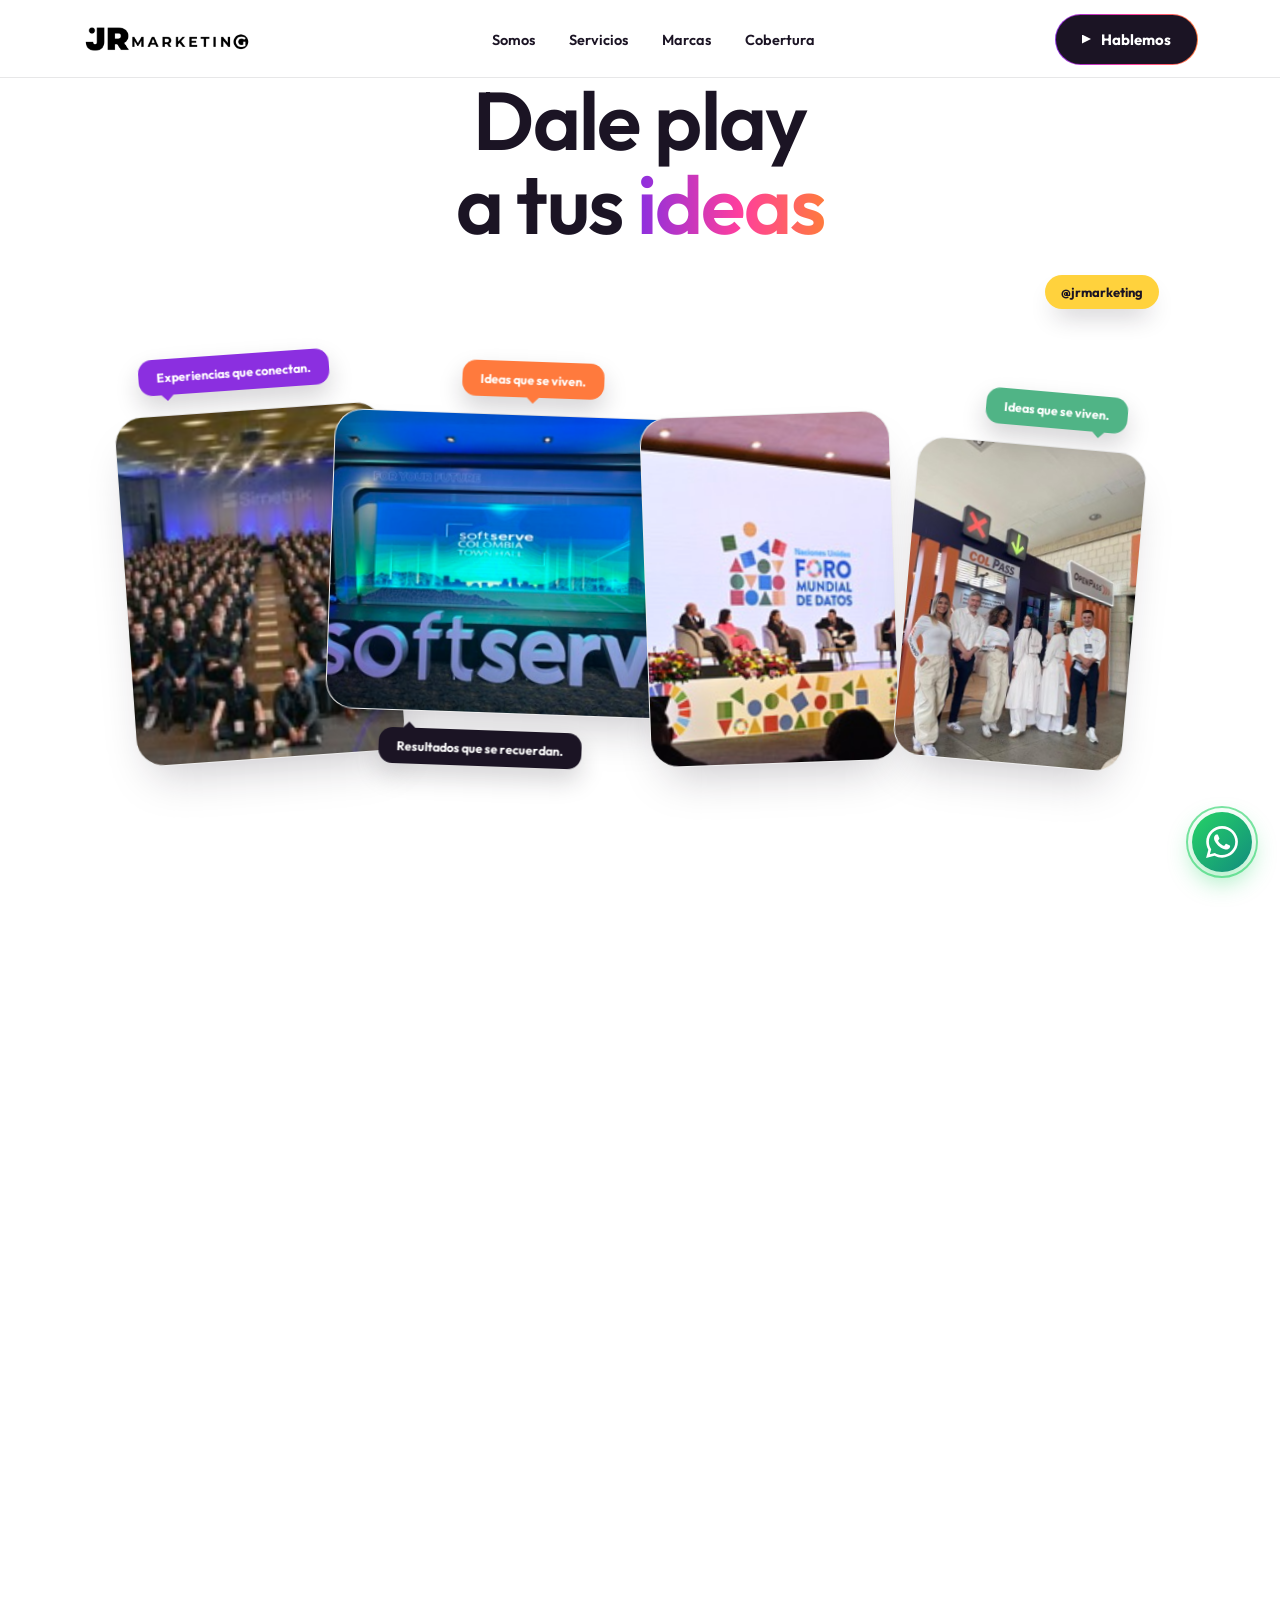
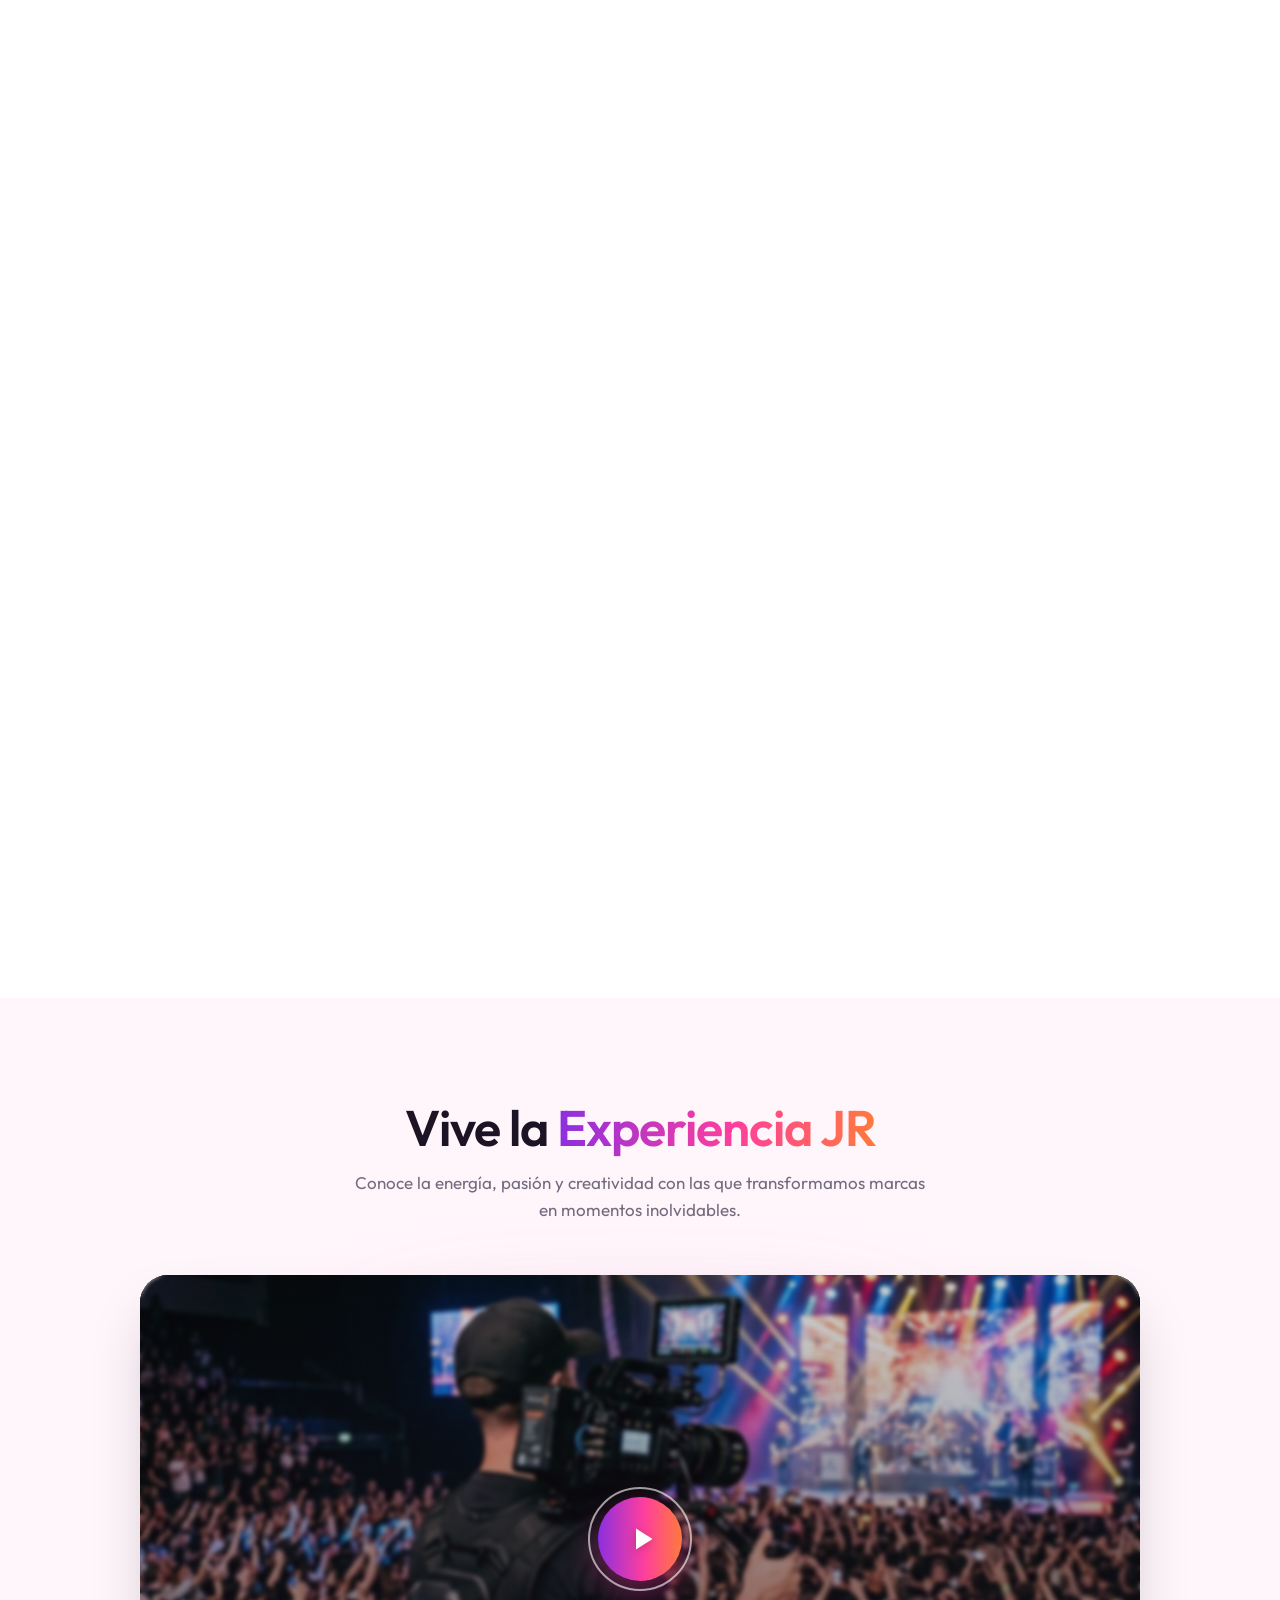
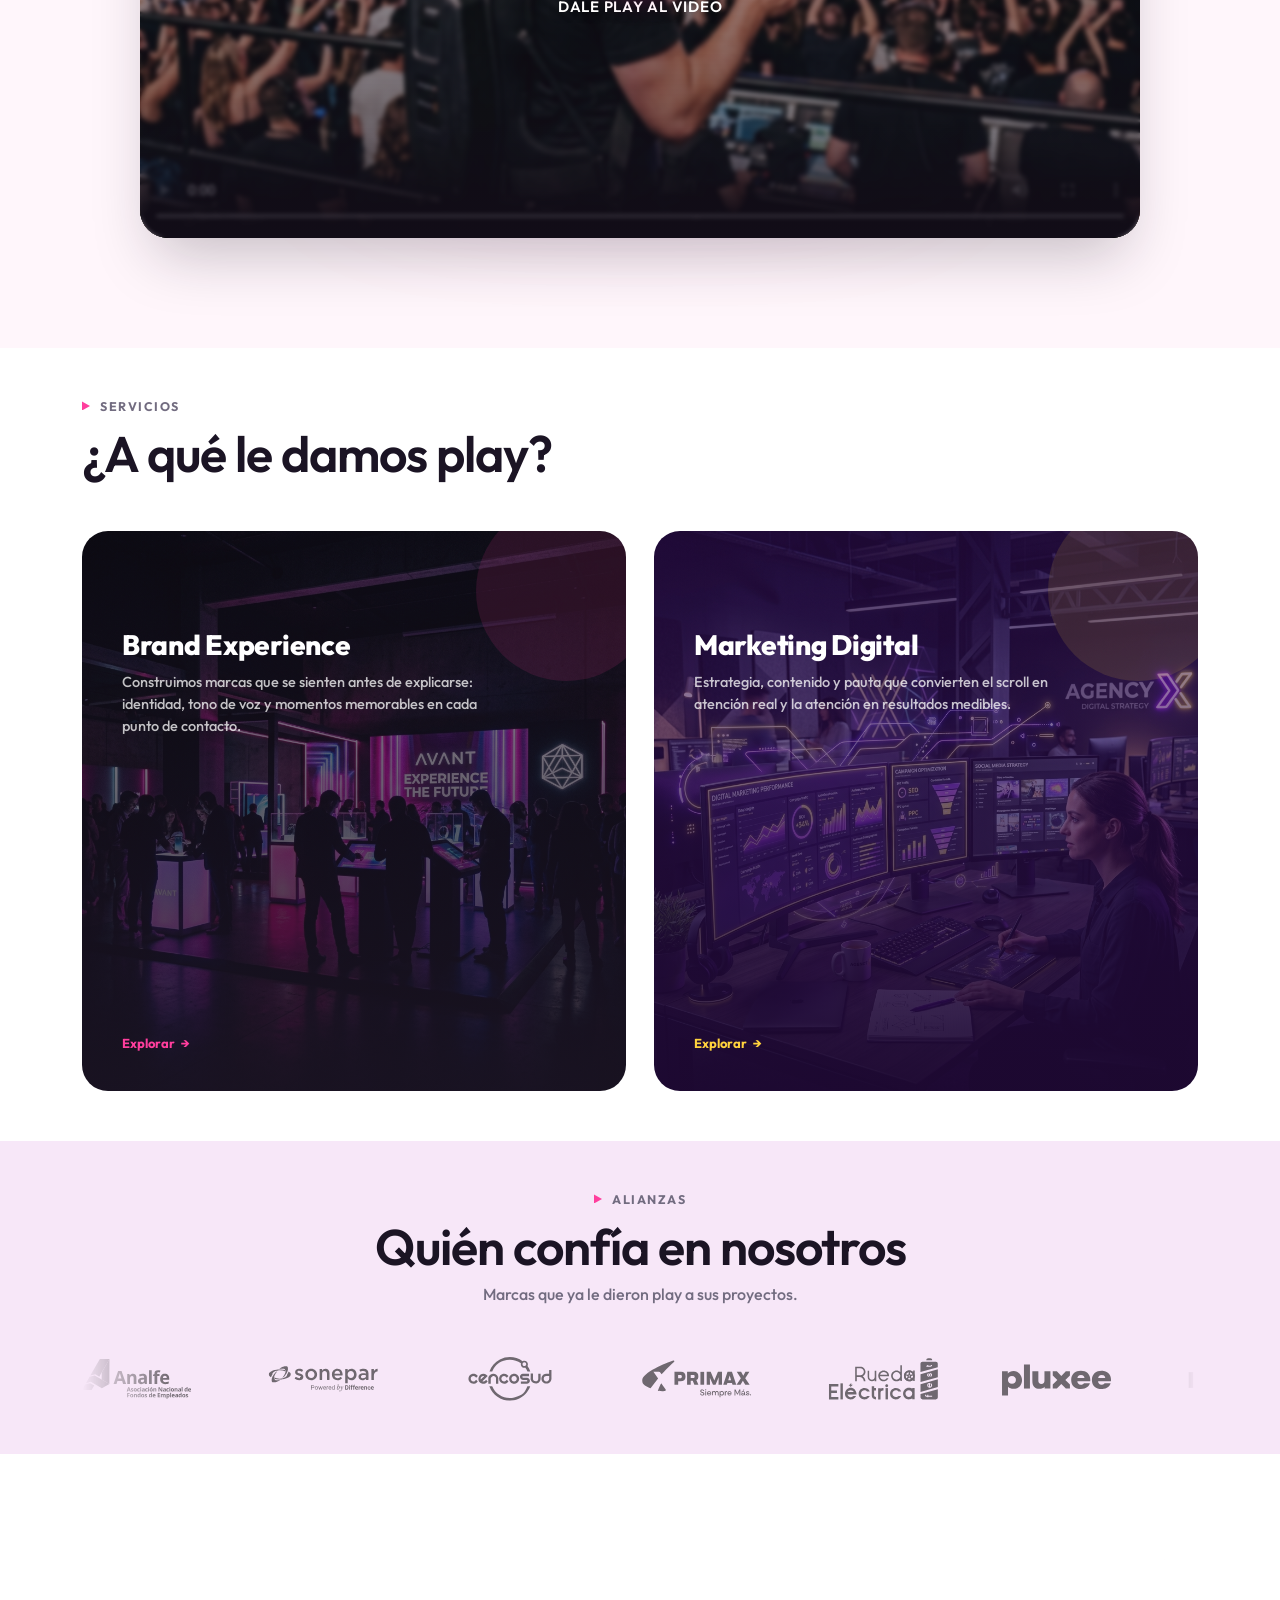
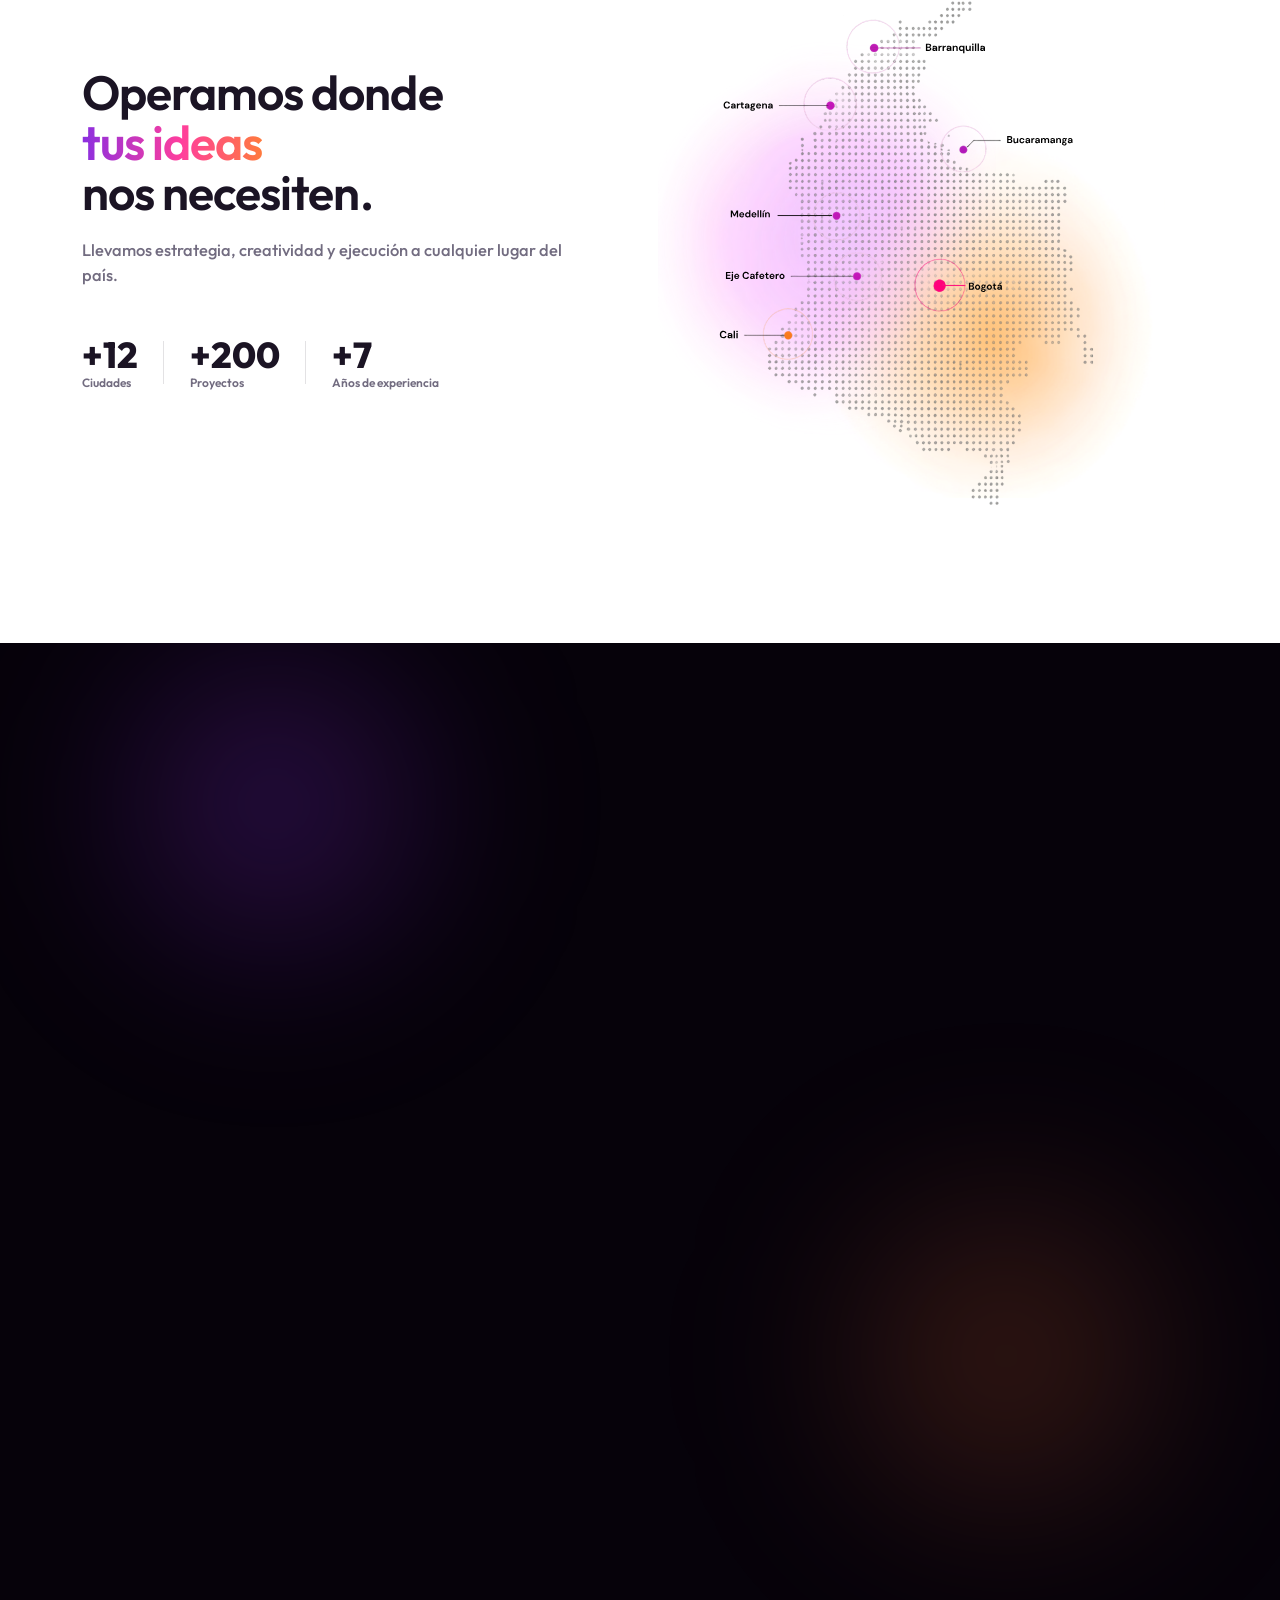
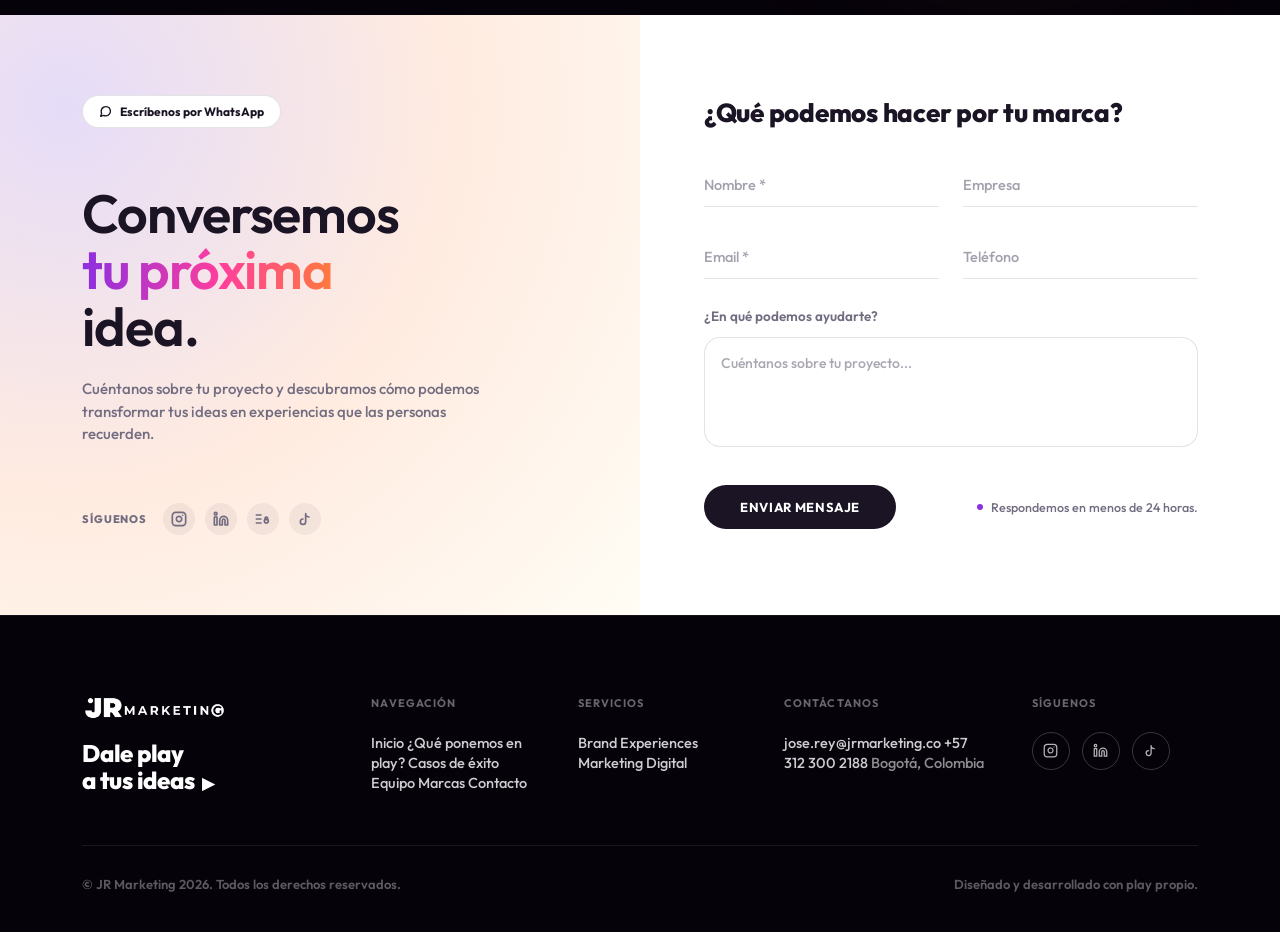
==== commit d9c607db: "feat: reemplazar imagenes de class=deck por las fotos reales de la carpeta pagina de inicio" ====
--- a/index.html
+++ b/index.html
@@ -55,19 +55,19 @@
 
         <div class="deck" id="deck">
           <div class="card c1">
-            <img src="assets/evento-refest.png" alt="Experiencias que conectan">
+            <img src="pagina de inicio/foto 1 (eventos).jpeg" alt="Experiencias que conectan">
             <div class="speech-bubble bubble-purple">Experiencias que conectan.</div>
           </div>
           <div class="card c2">
-            <img src="assets/equipo-somos.png" alt="Ideas que se viven">
+            <img src="pagina de inicio/IMG_9362.jpeg" alt="Ideas que se viven">
             <div class="speech-bubble bubble-orange">Ideas que se viven.</div>
             <div class="speech-bubble bubble-black">Resultados que se recuerdan.</div>
           </div>
           <div class="card c3">
-            <img src="assets/camarografo-backstage.png" alt="JR Marketing en acción">
+            <img src="pagina de inicio/DSC_4697.jpeg" alt="JR Marketing en acción">
           </div>
           <div class="card c4">
-            <img src="assets/stand-promocional.png" alt="Ideas que se viven">
+            <img src="pagina de inicio/OPEN PASS.jpeg" alt="Ideas que se viven">
             <div class="speech-bubble bubble-green">Ideas que se viven.</div>
           </div>
         </div>
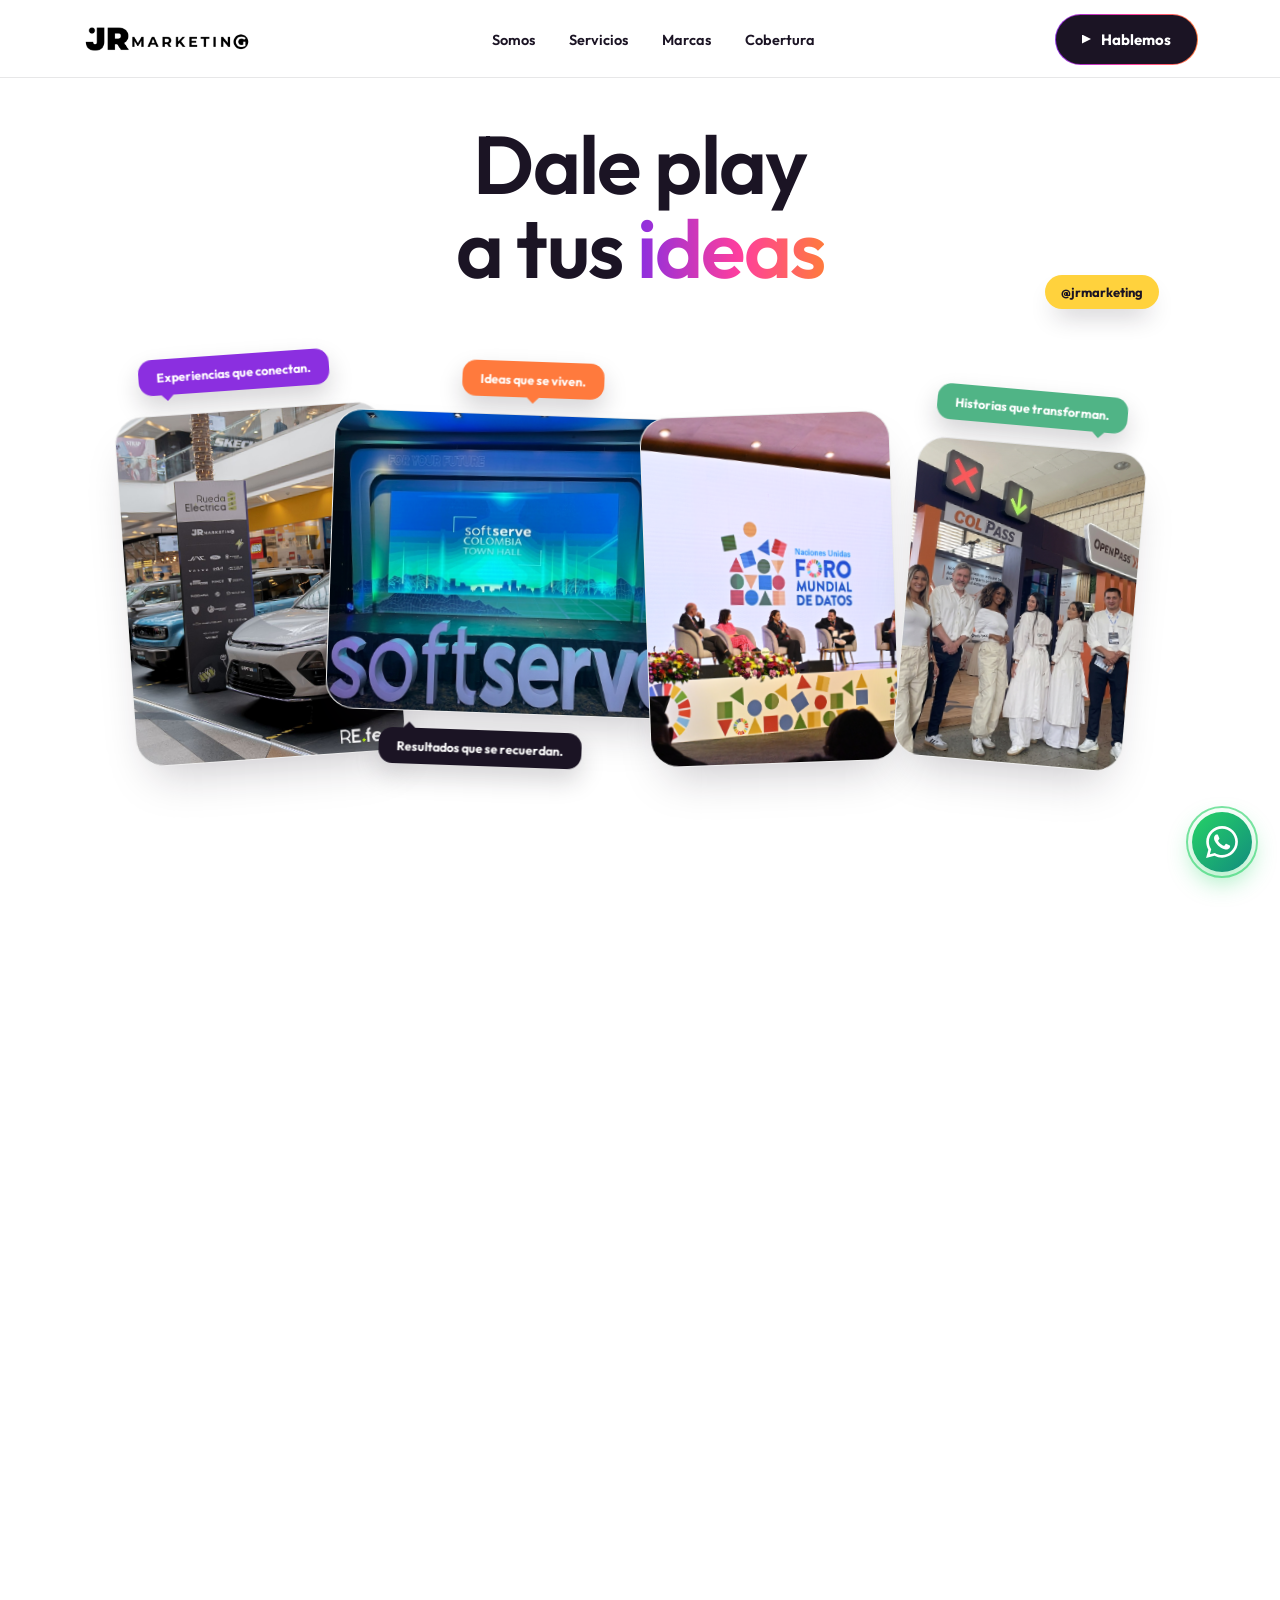
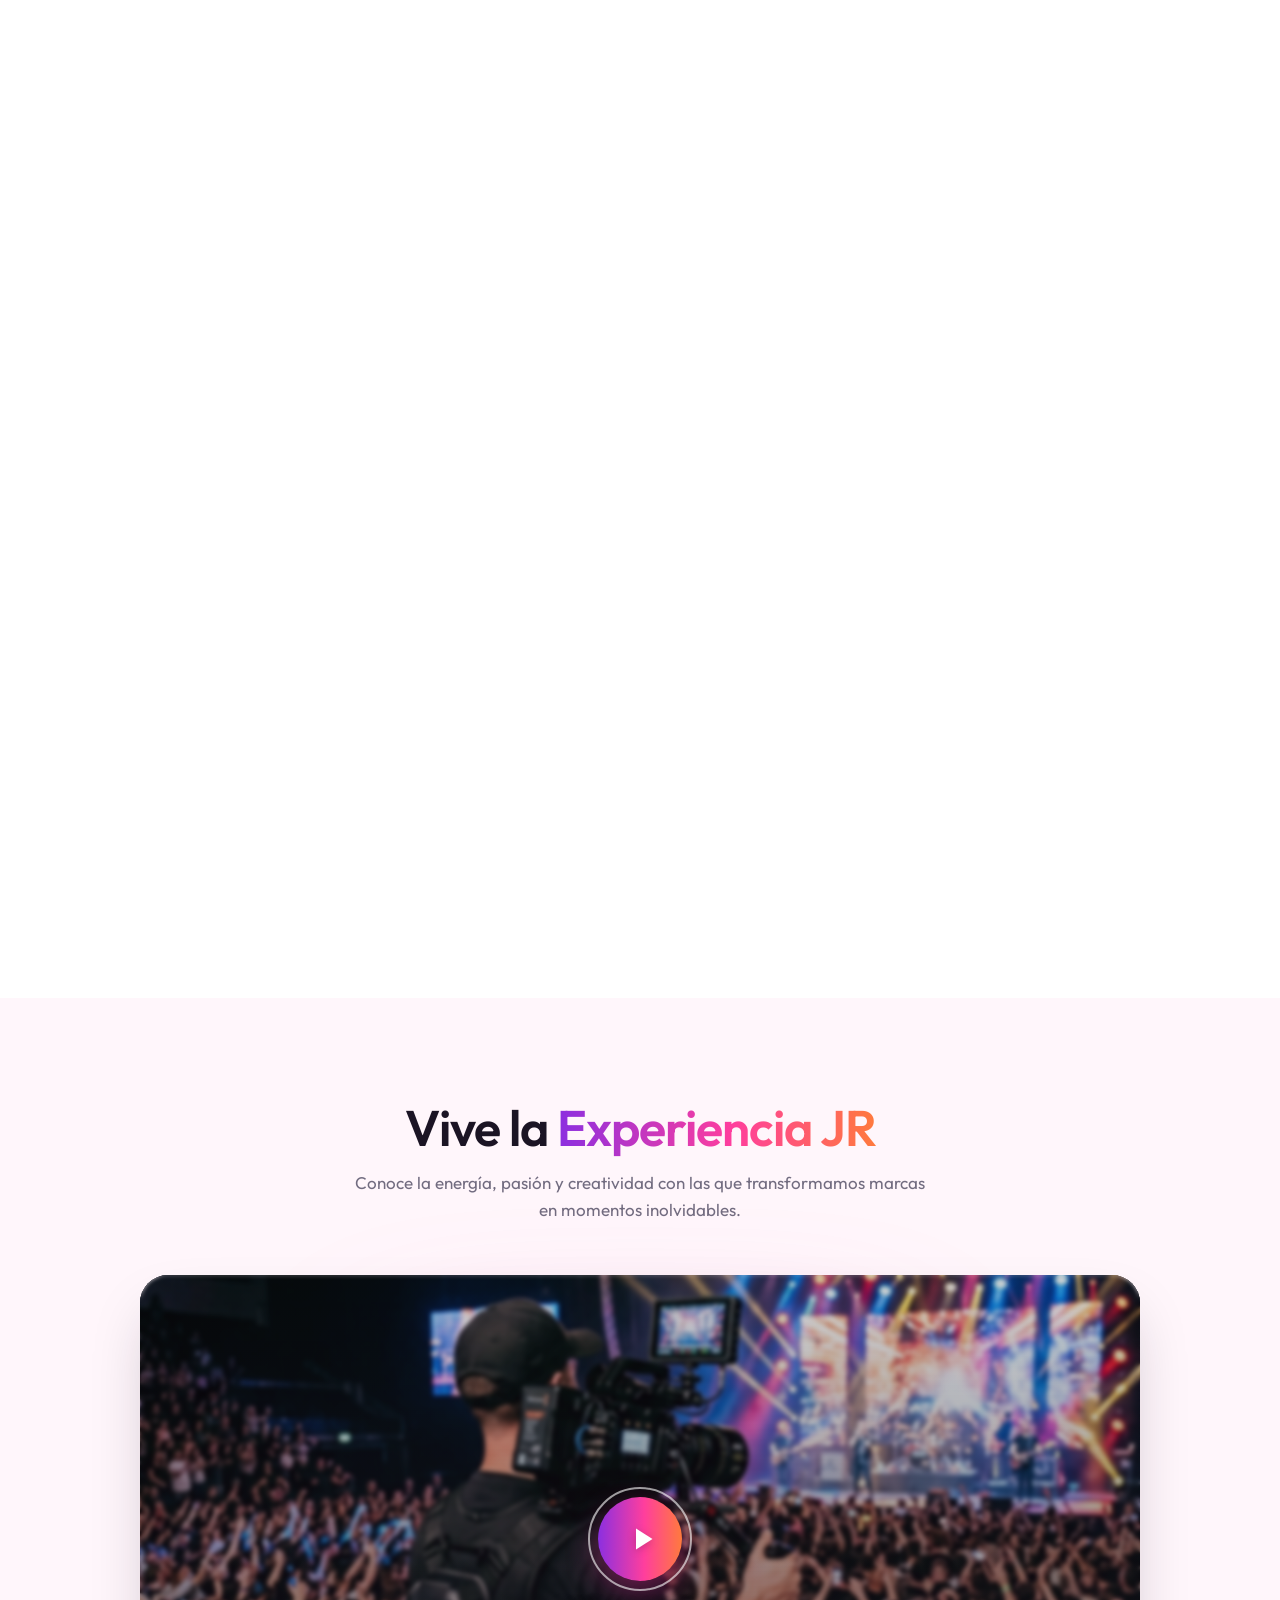
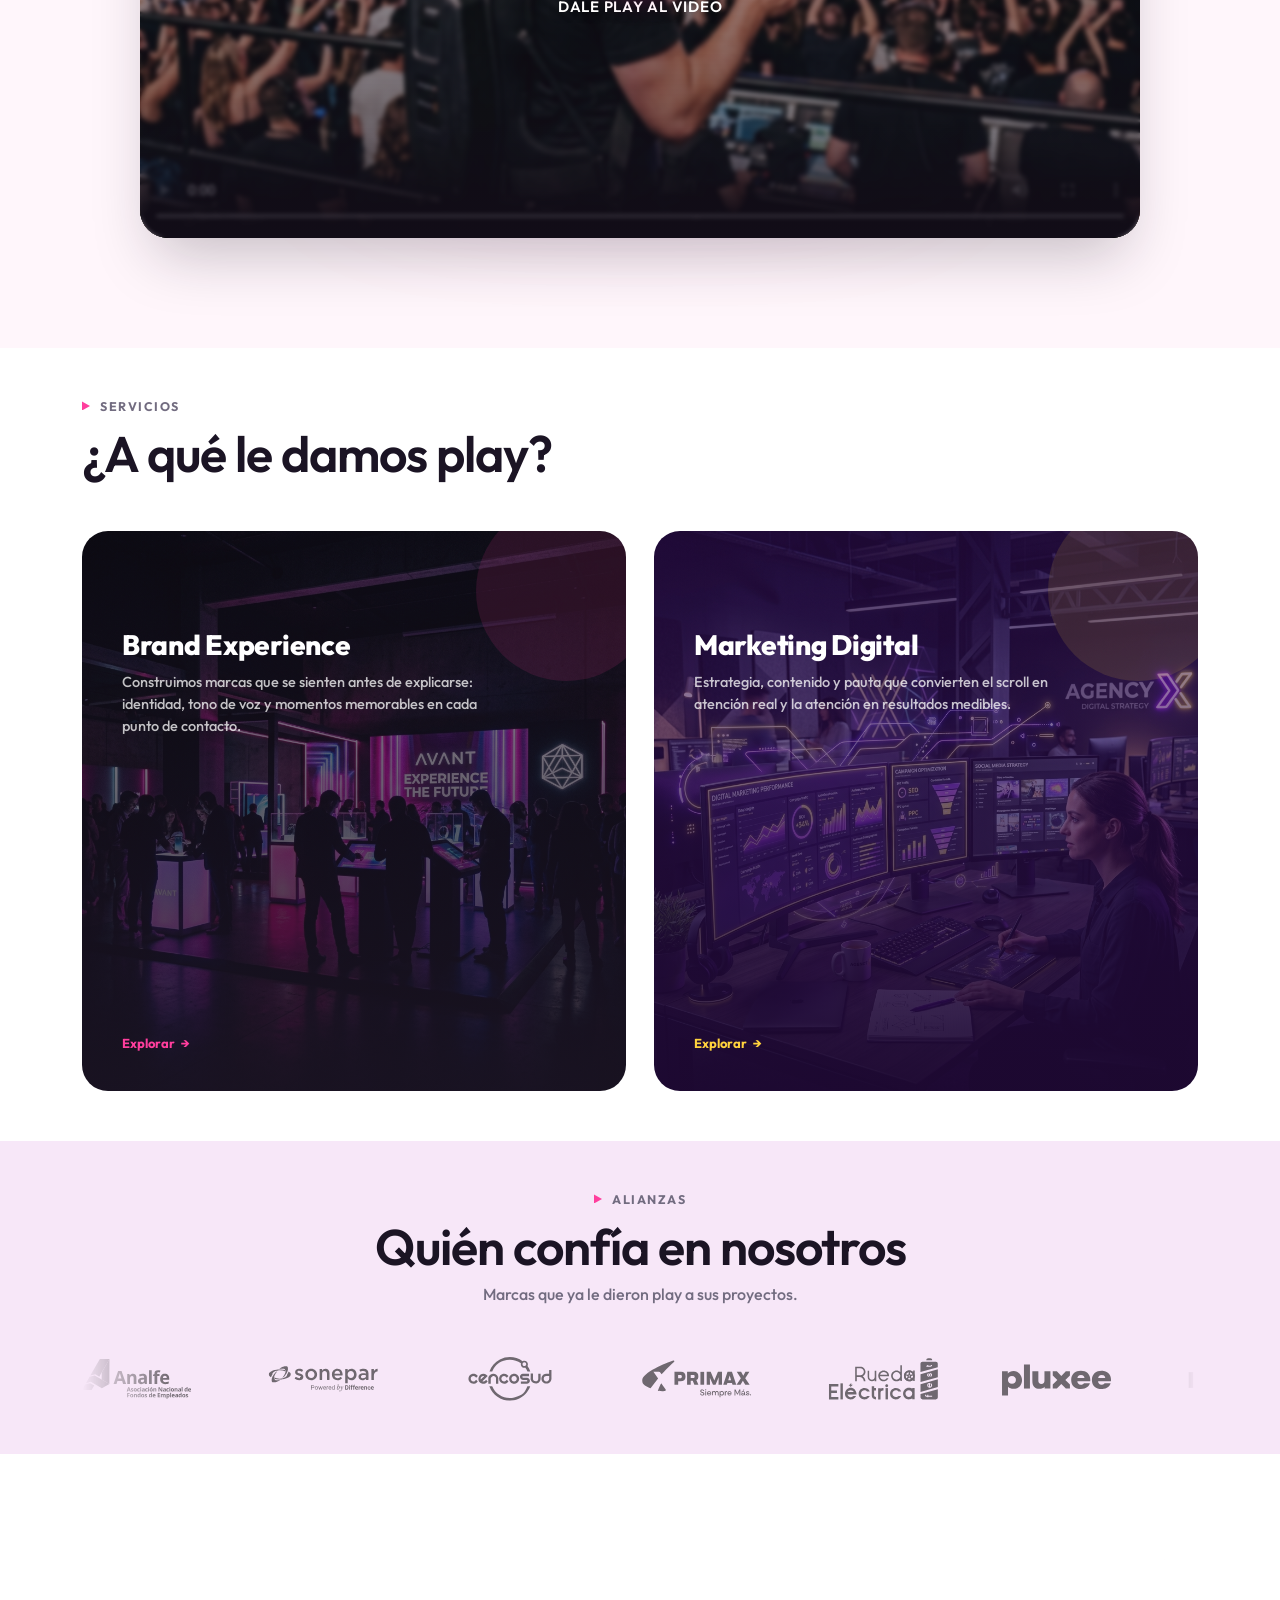
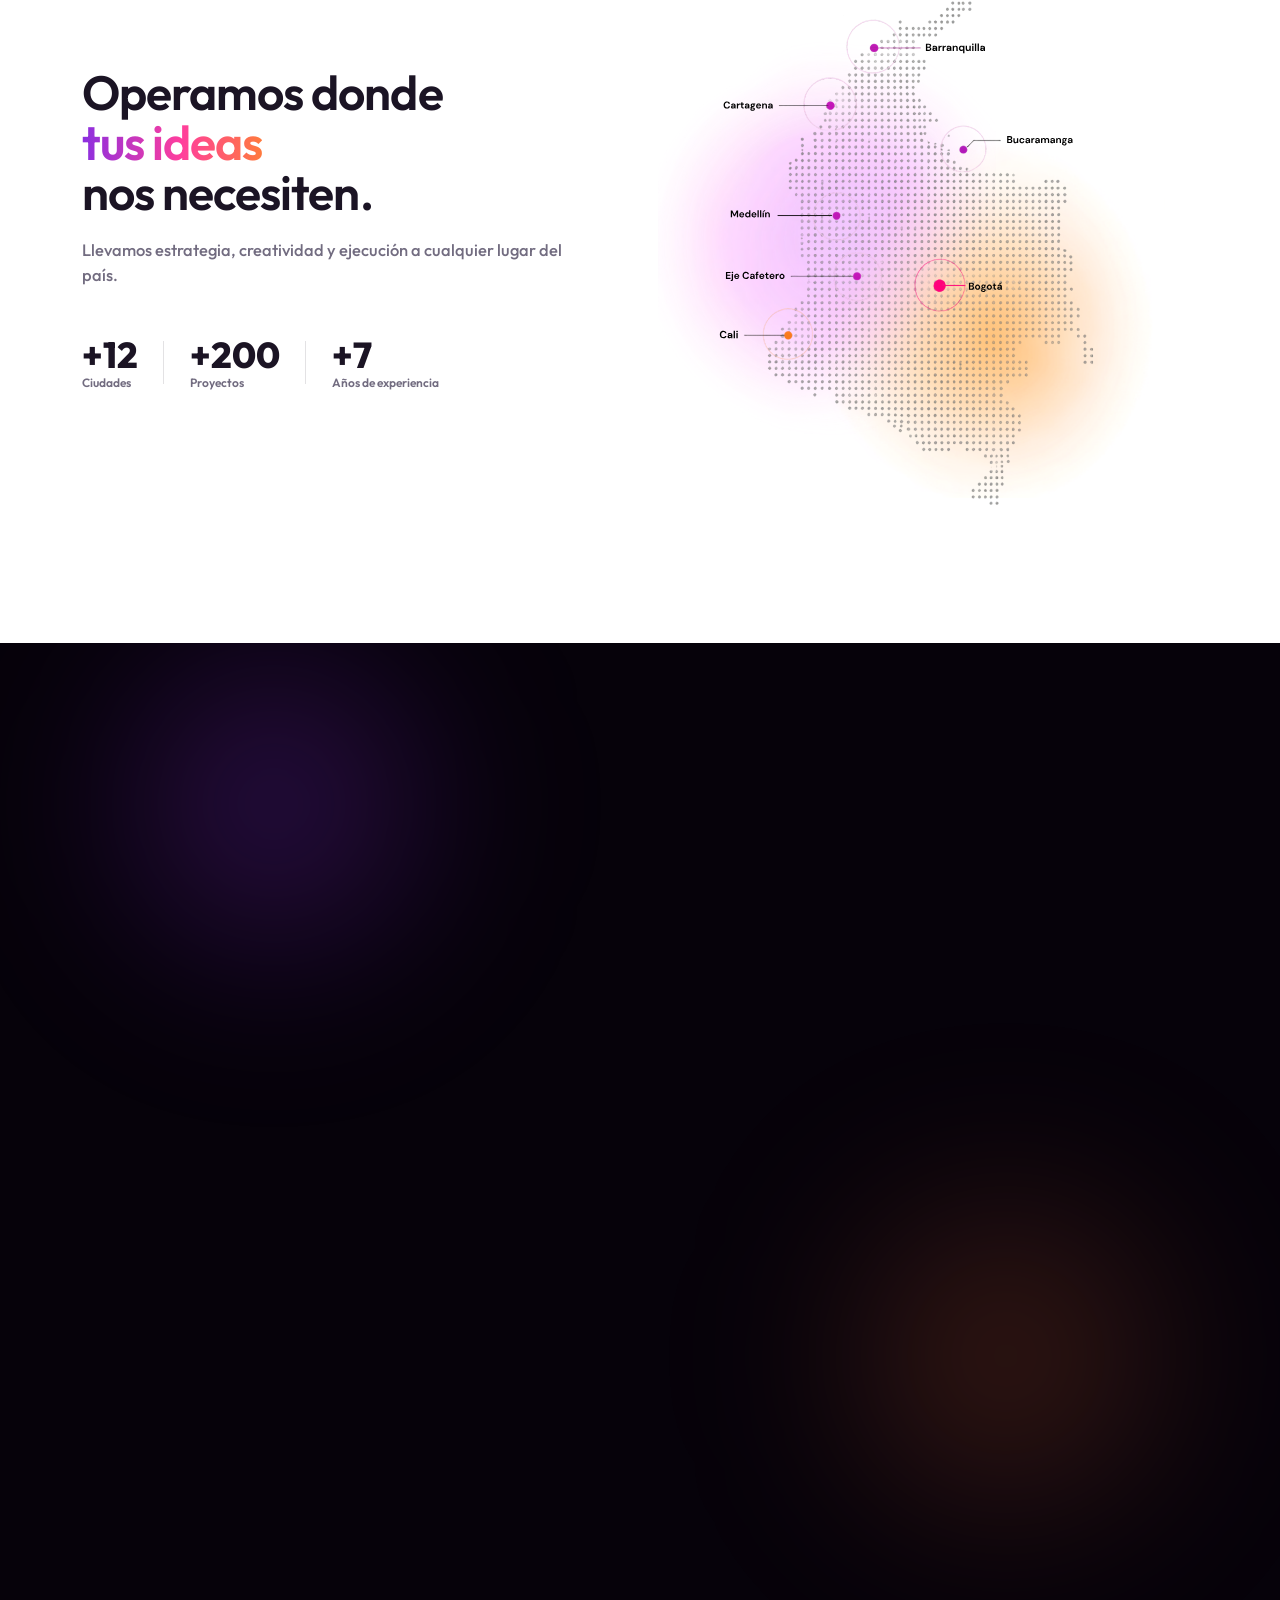
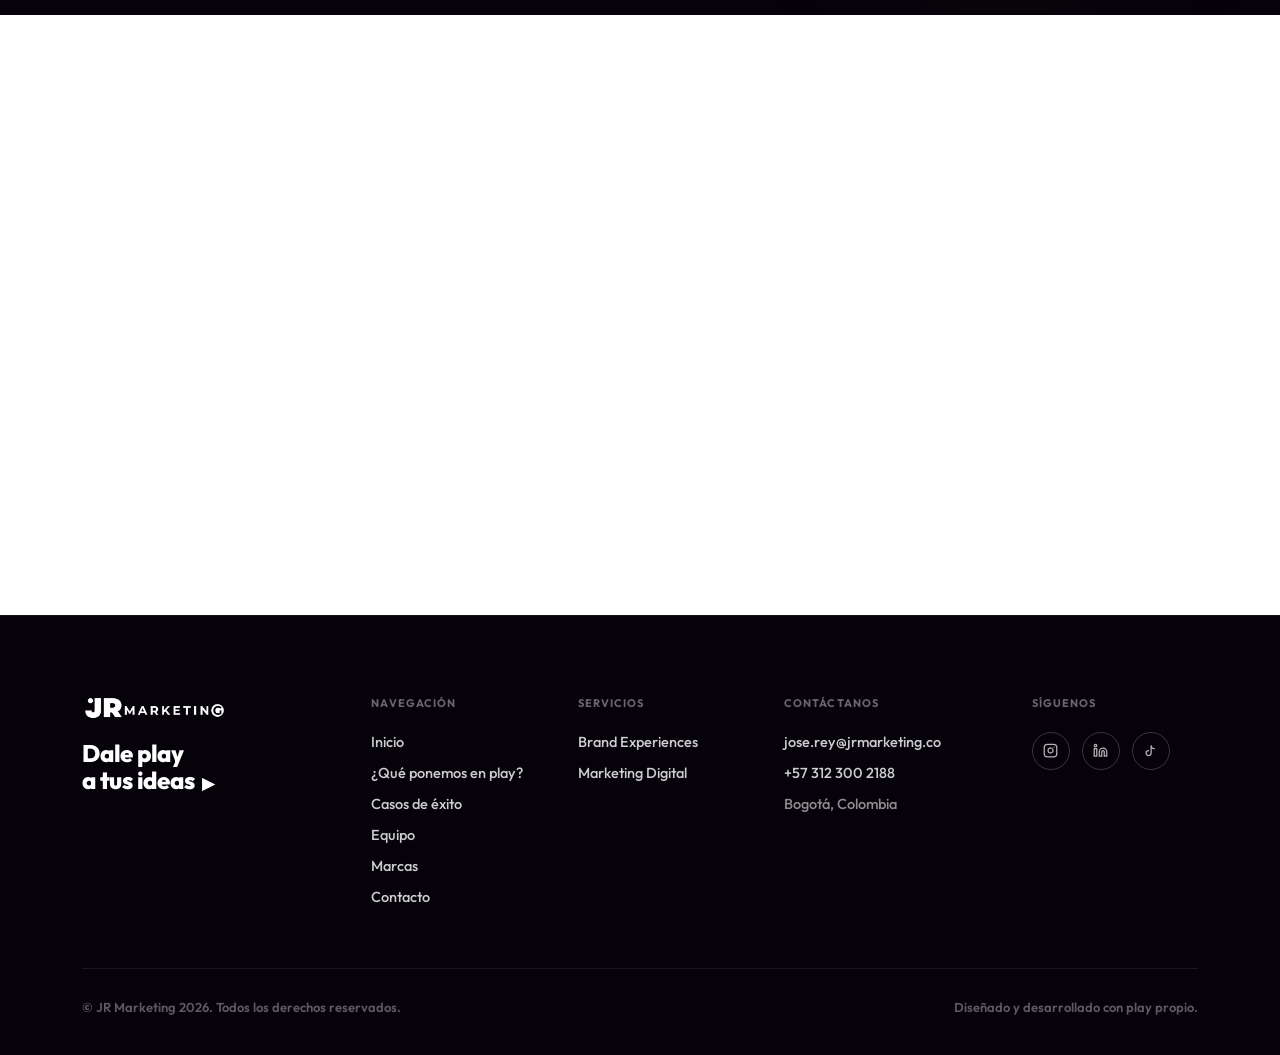
==== commit 77385b8c: "feat: actualizar letrero verde a 'Historias que transforman.' y mejorar resolucion HD sin pixelar en" ====
--- a/index.html
+++ b/index.html
@@ -59,7 +59,7 @@
             <div class="speech-bubble bubble-purple">Experiencias que conectan.</div>
           </div>
           <div class="card c2">
-            <img src="pagina de inicio/IMG_9362.jpeg" alt="Ideas que se viven">
+            <img src="pagina de inicio/IMG_9362.png" alt="Ideas que se viven">
             <div class="speech-bubble bubble-orange">Ideas que se viven.</div>
             <div class="speech-bubble bubble-black">Resultados que se recuerdan.</div>
           </div>
@@ -67,8 +67,8 @@
             <img src="pagina de inicio/DSC_4697.jpeg" alt="JR Marketing en acción">
           </div>
           <div class="card c4">
-            <img src="pagina de inicio/OPEN PASS.jpeg" alt="Ideas que se viven">
-            <div class="speech-bubble bubble-green">Ideas que se viven.</div>
+            <img src="pagina de inicio/OPEN PASS.png" alt="Historias que transforman">
+            <div class="speech-bubble bubble-green">Historias que transforman.</div>
           </div>
         </div>
 
--- a/style.css
+++ b/style.css
@@ -426,7 +426,7 @@
 .hero-text {
   position: absolute;
   left: 50%;
-  top: 0%;
+  top: 44px;
   width: 100%;
   max-width: 720px;
   text-align: center;
@@ -506,8 +506,12 @@
   width: 100%;
   height: 100%;
   object-fit: cover;
+  object-position: center;
   border-radius: 27px;
   display: block;
+  image-rendering: -webkit-optimize-contrast;
+  backface-visibility: hidden;
+  transform: translateZ(0);
 }
 
 /* Burbujas de diálogo del collage */
@@ -2284,6 +2288,7 @@
 }
 
 .footer-nav-col h4,
+.accordion-header,
 .footer-social-col h4 {
   font-size: 11px;
   font-weight: 700;
@@ -2291,6 +2296,11 @@
   text-transform: uppercase;
   color: rgba(255, 255, 255, 0.4);
   margin-bottom: 22px;
+}
+
+.accordion-content {
+  display: flex;
+  flex-direction: column;
 }
 
 .footer-nav-col a {
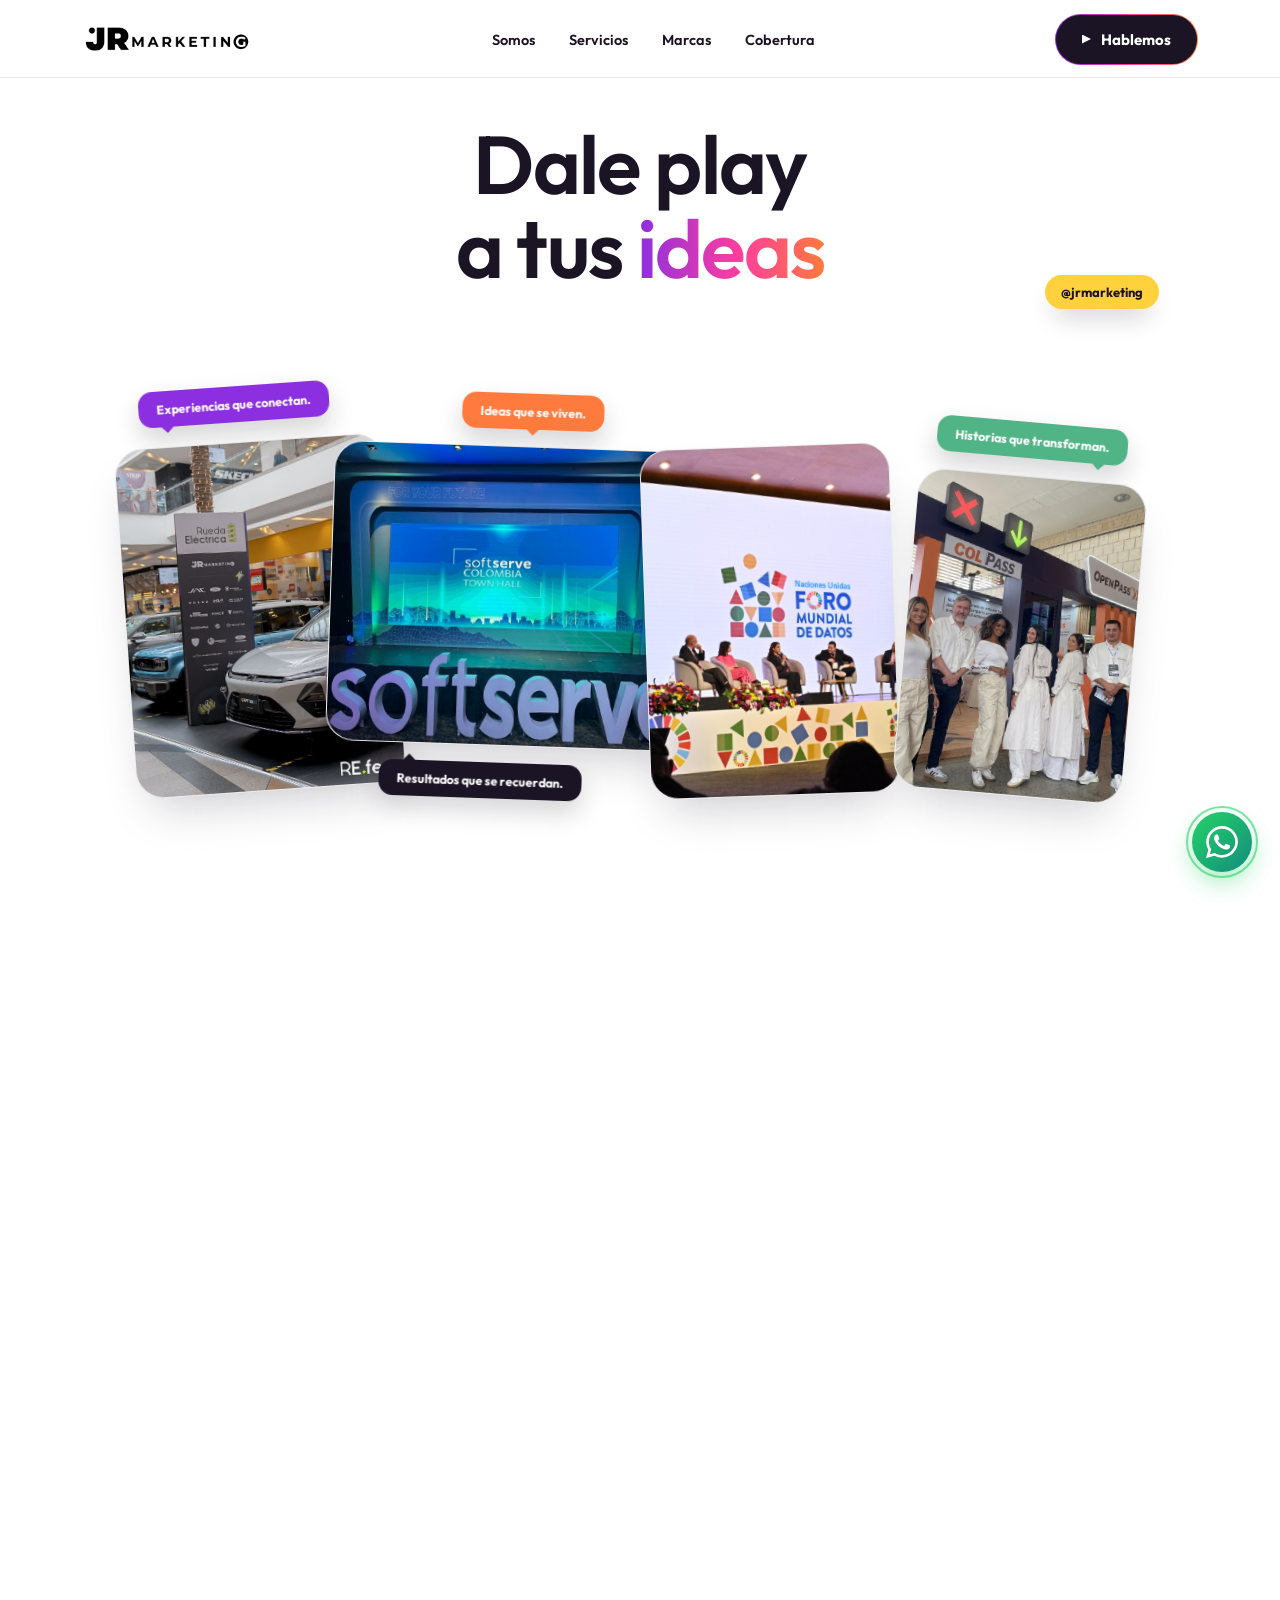
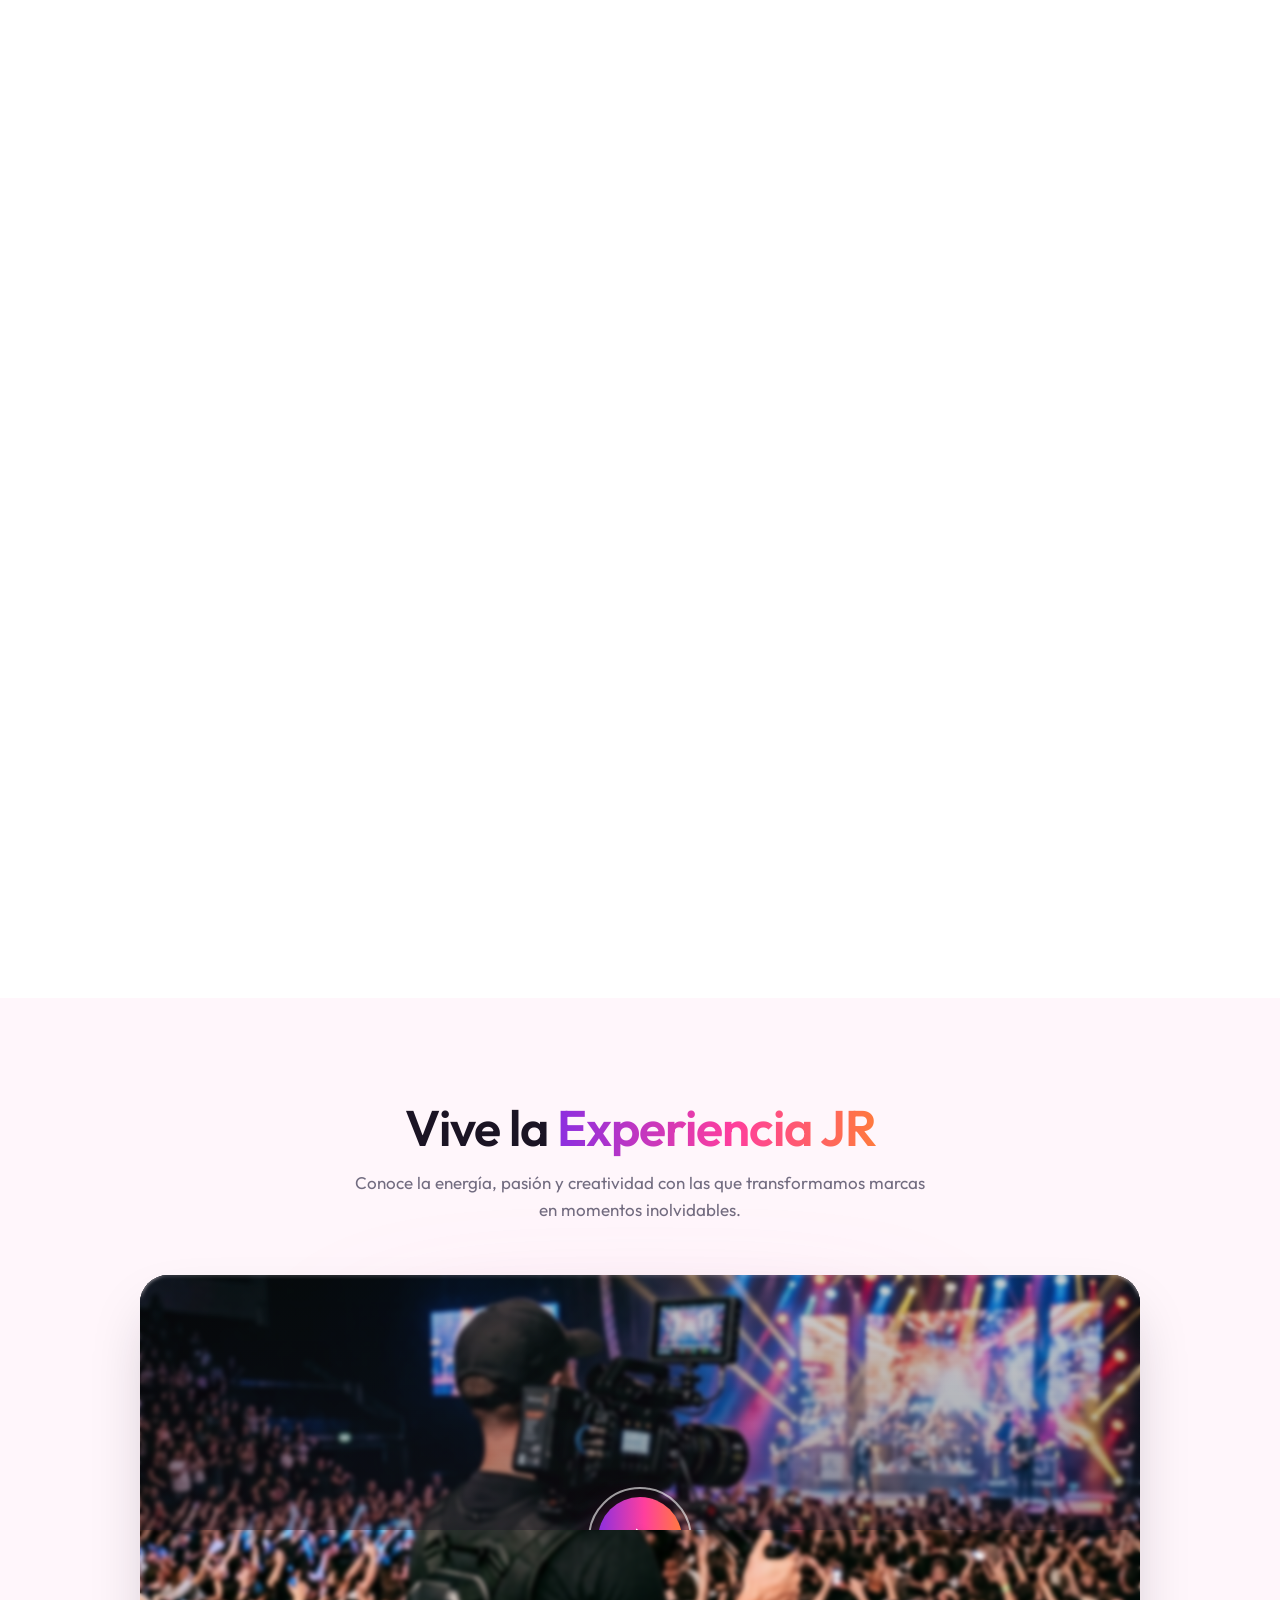
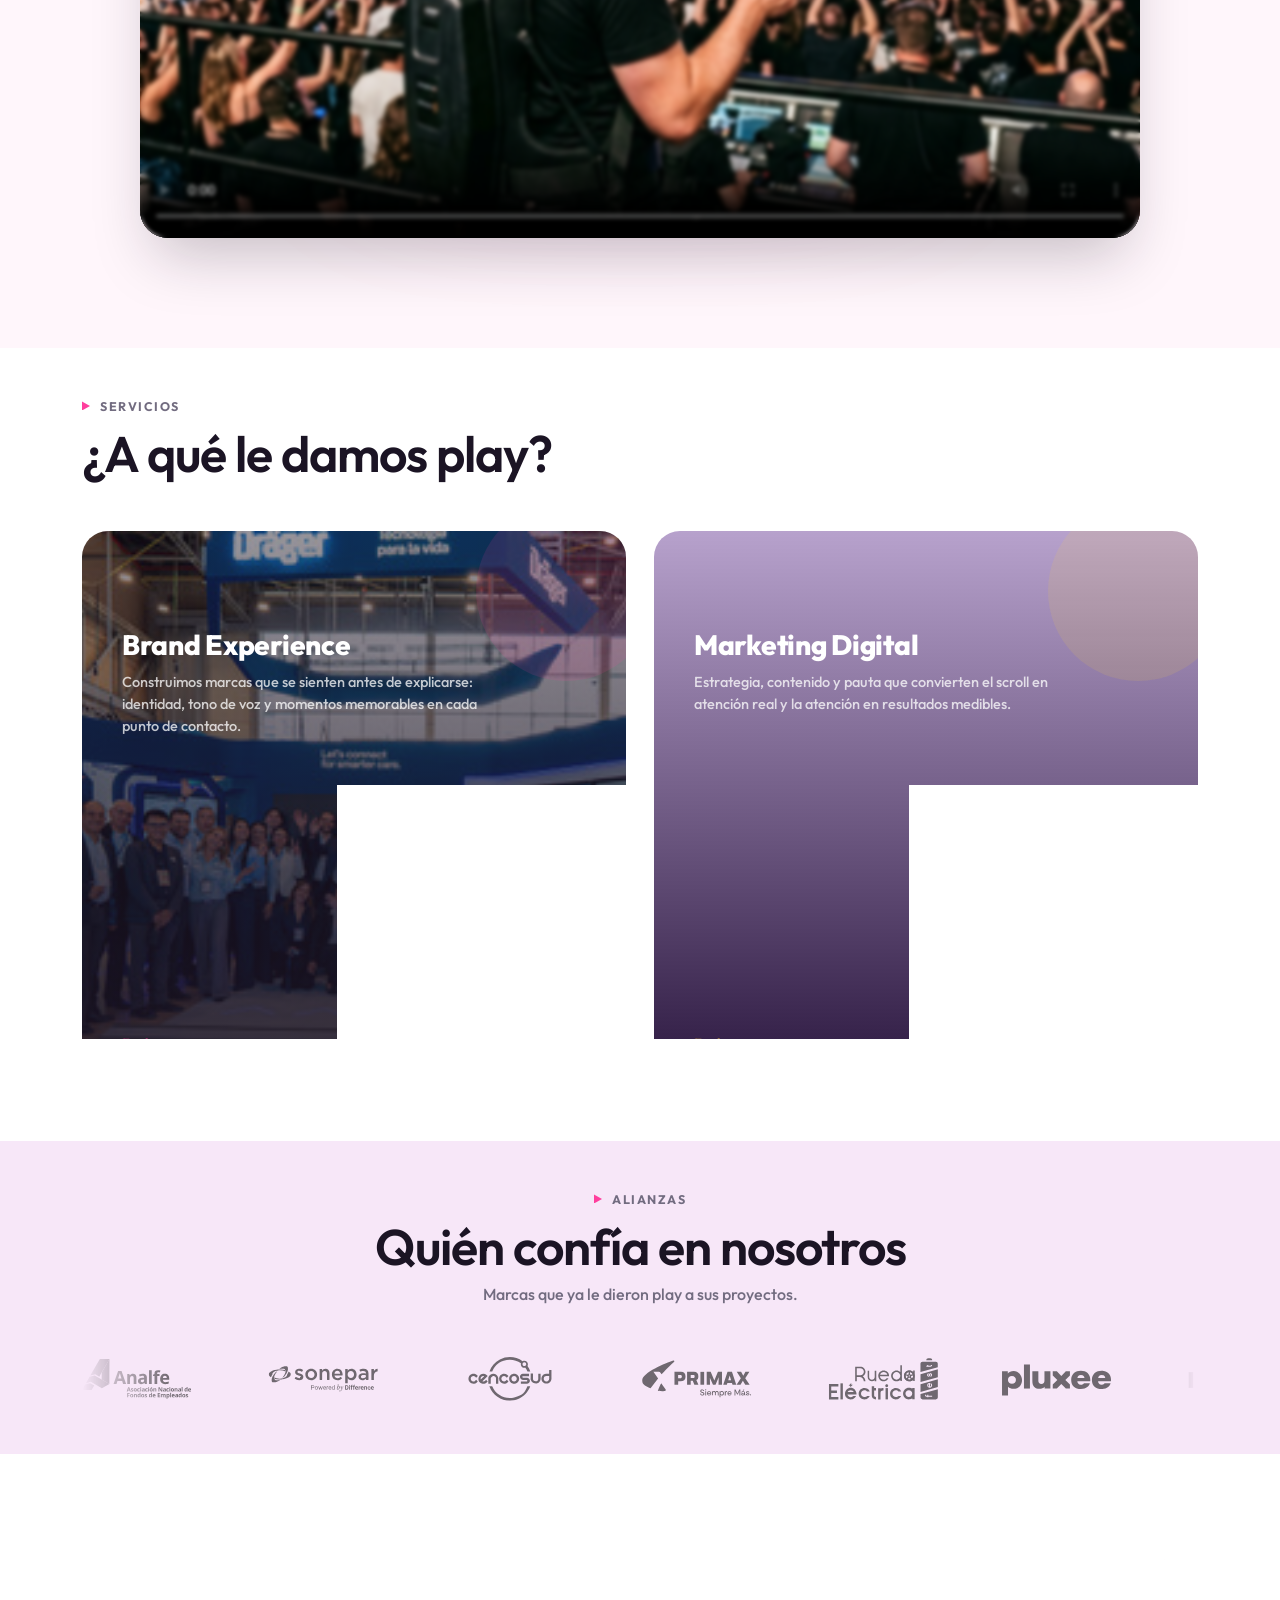
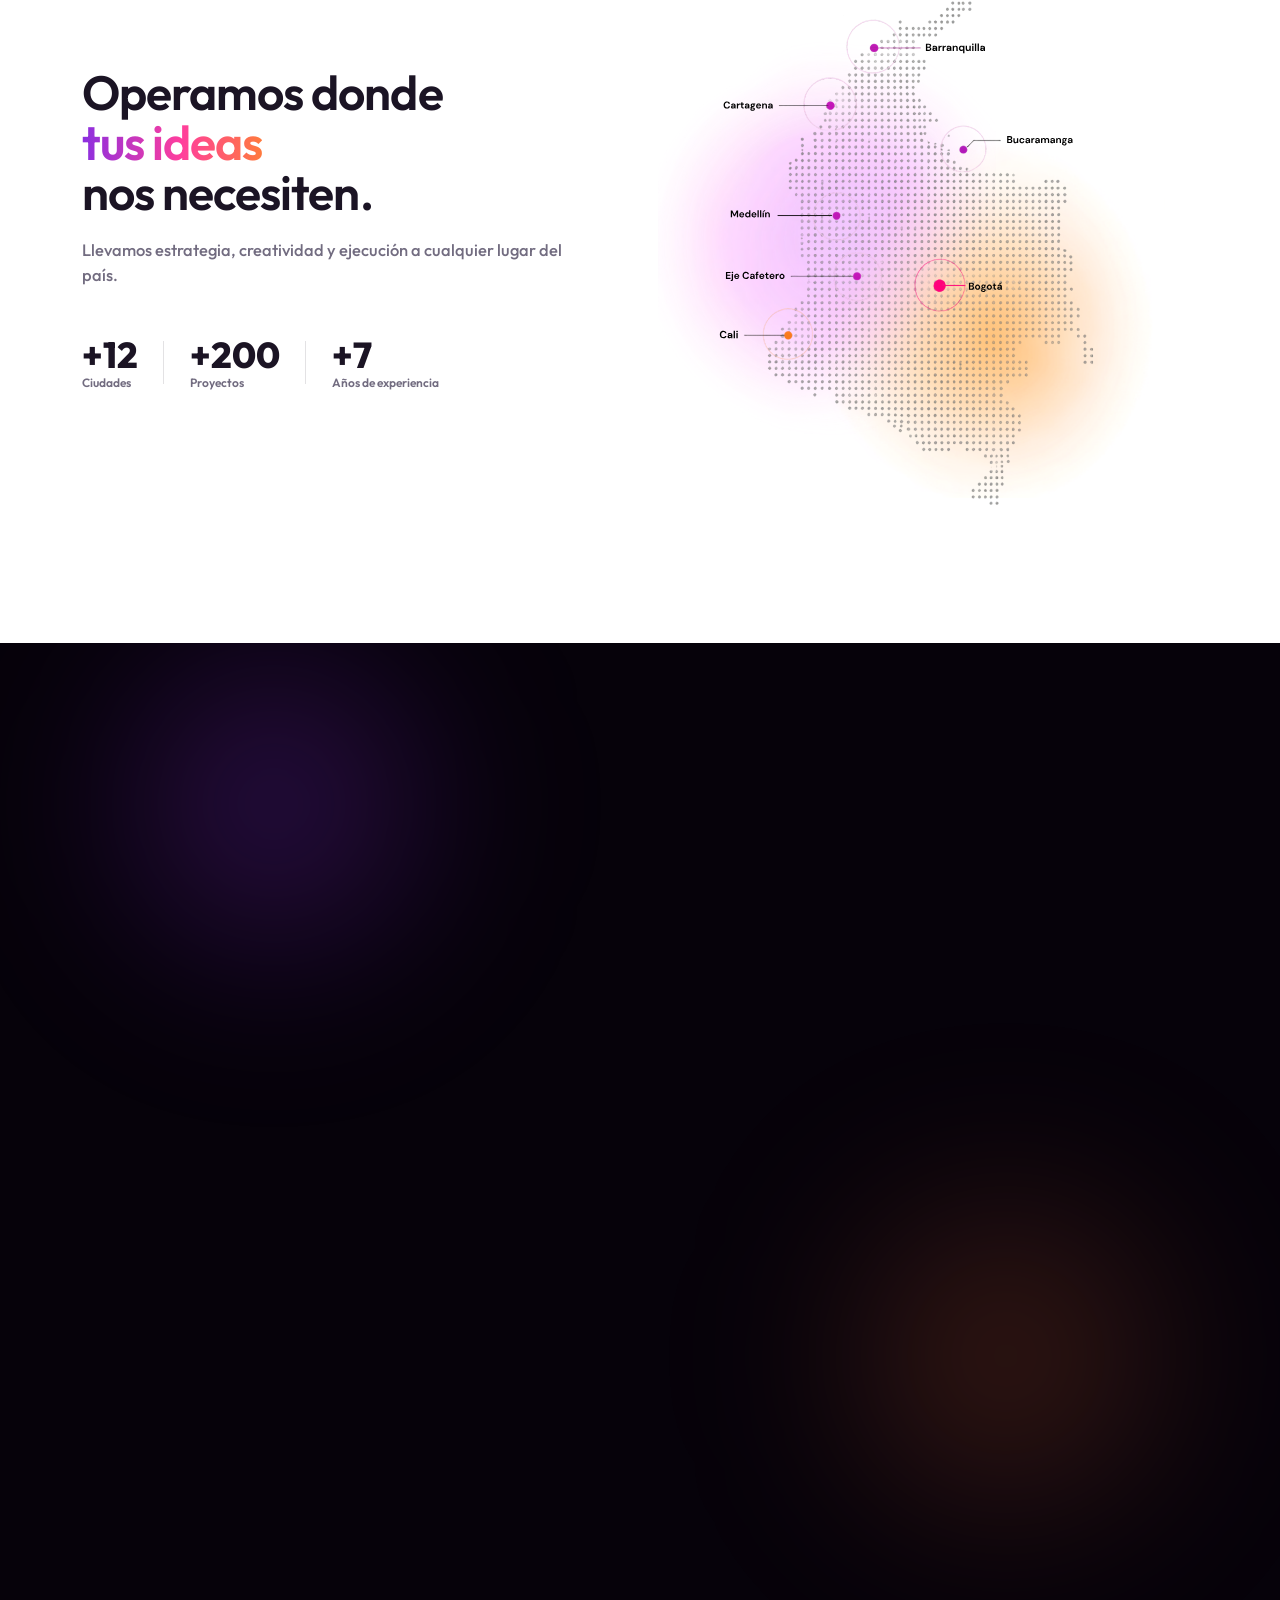
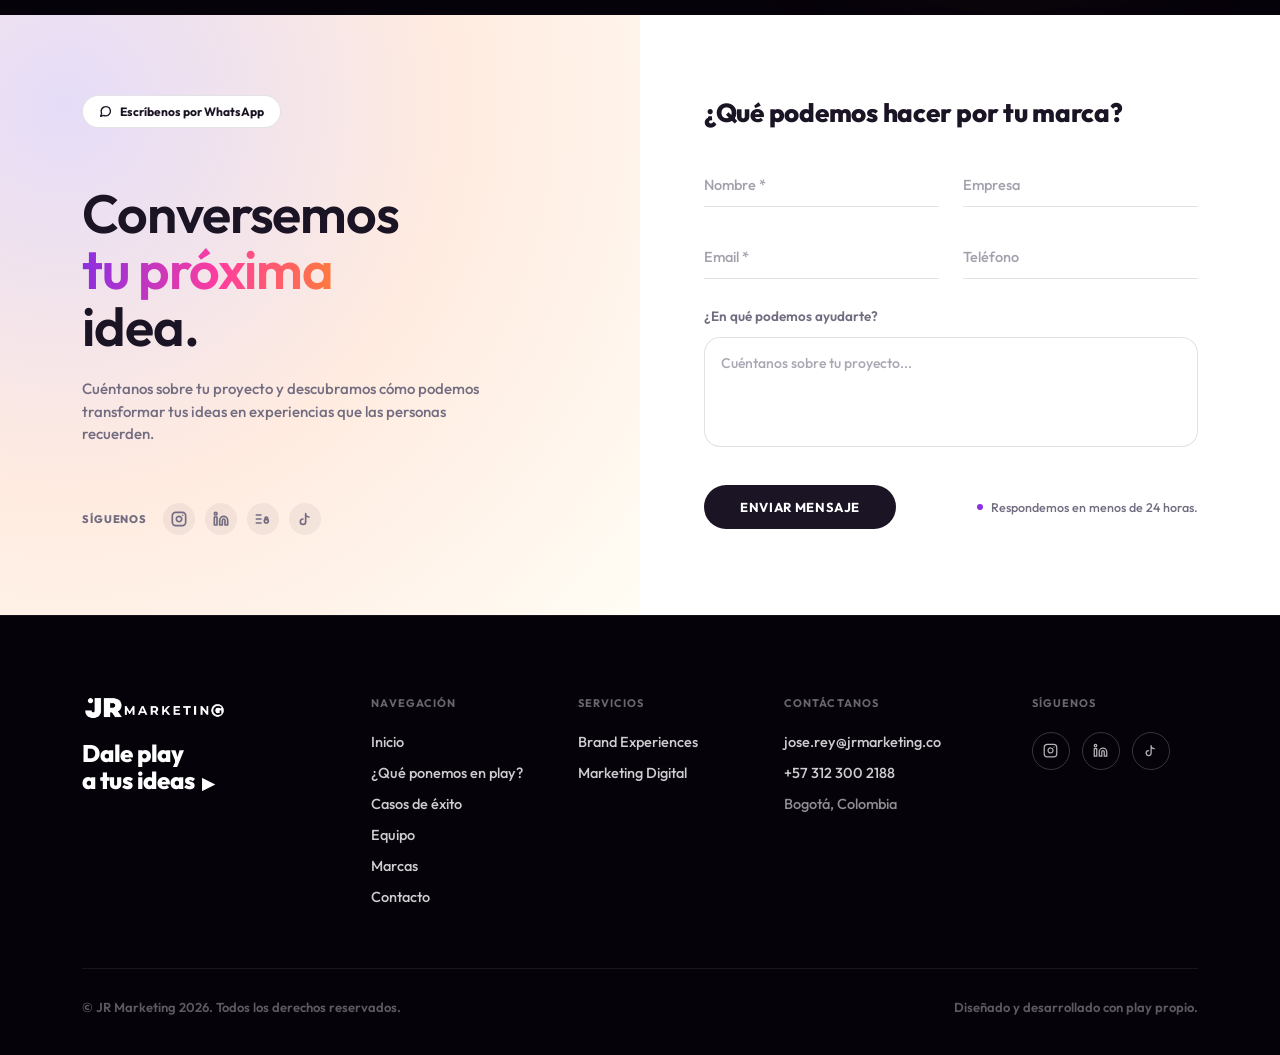
==== commit 8c360099: "feat: desplazar 32px abajo las fotos del deck en web y actualizar imagenes de frente y reverso en ta" ====
--- a/index.html
+++ b/index.html
@@ -142,7 +142,7 @@
                 <div class="back-dots-grid"></div>
 
                 <div class="back-center-img-wrap">
-                  <img src="assets/evento-refest.png" alt="Brand Experience Photo">
+                  <img src="assets/brand experience.jpeg" alt="Brand Experience Photo">
                 </div>
 
                 <!-- Mini Cards -->
@@ -223,7 +223,7 @@
 
                 <!-- Center photo -->
                 <div class="back-center-img-wrap img-yellow-border">
-                  <img src="assets/equipo-somos.png" alt="Marketing Digital Photo">
+                  <img src="assets/marketing digital.png" alt="Marketing Digital Photo">
                 </div>
 
                 <!-- Mini Cards -->
--- a/style.css
+++ b/style.css
@@ -852,11 +852,11 @@
 }
 
 .card-brand {
-  background: linear-gradient(to bottom, rgba(27, 20, 36, 0.45), rgba(27, 20, 36, 0.9)), url('assets/brand_experience_bg.png') center/cover no-repeat !important;
+  background: linear-gradient(to bottom, rgba(27, 20, 36, 0.45), rgba(27, 20, 36, 0.9)), url('assets/brand experience.jpeg') center/cover no-repeat !important;
 }
 
 .card-digital {
-  background: linear-gradient(to bottom, rgba(75, 21, 128, 0.4), rgba(30, 9, 51, 0.95)), url('assets/marketing_digital_bg.png') center/cover no-repeat !important;
+  background: linear-gradient(to bottom, rgba(75, 21, 128, 0.4), rgba(30, 9, 51, 0.95)), url('assets/marketing digital.png') center/cover no-repeat !important;
 }
 
 .service-card-container:nth-child(1) .glyph {
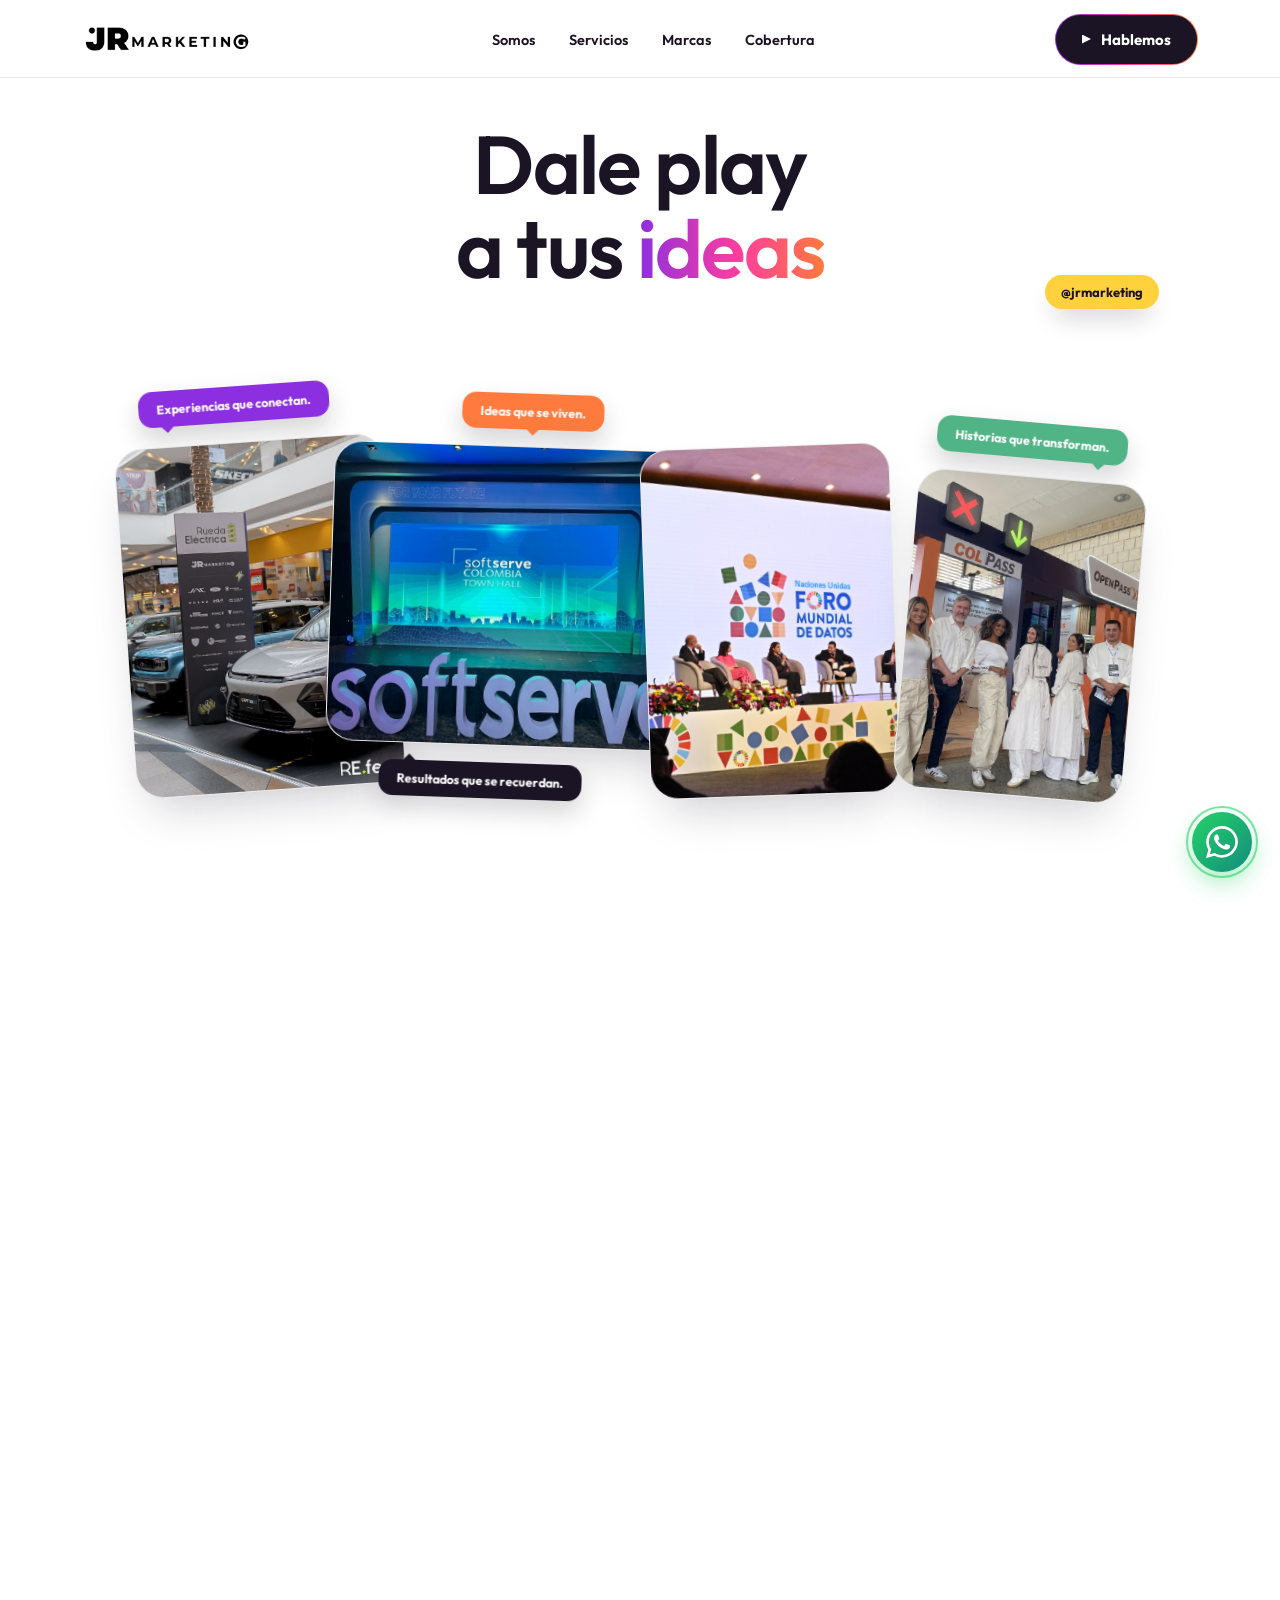
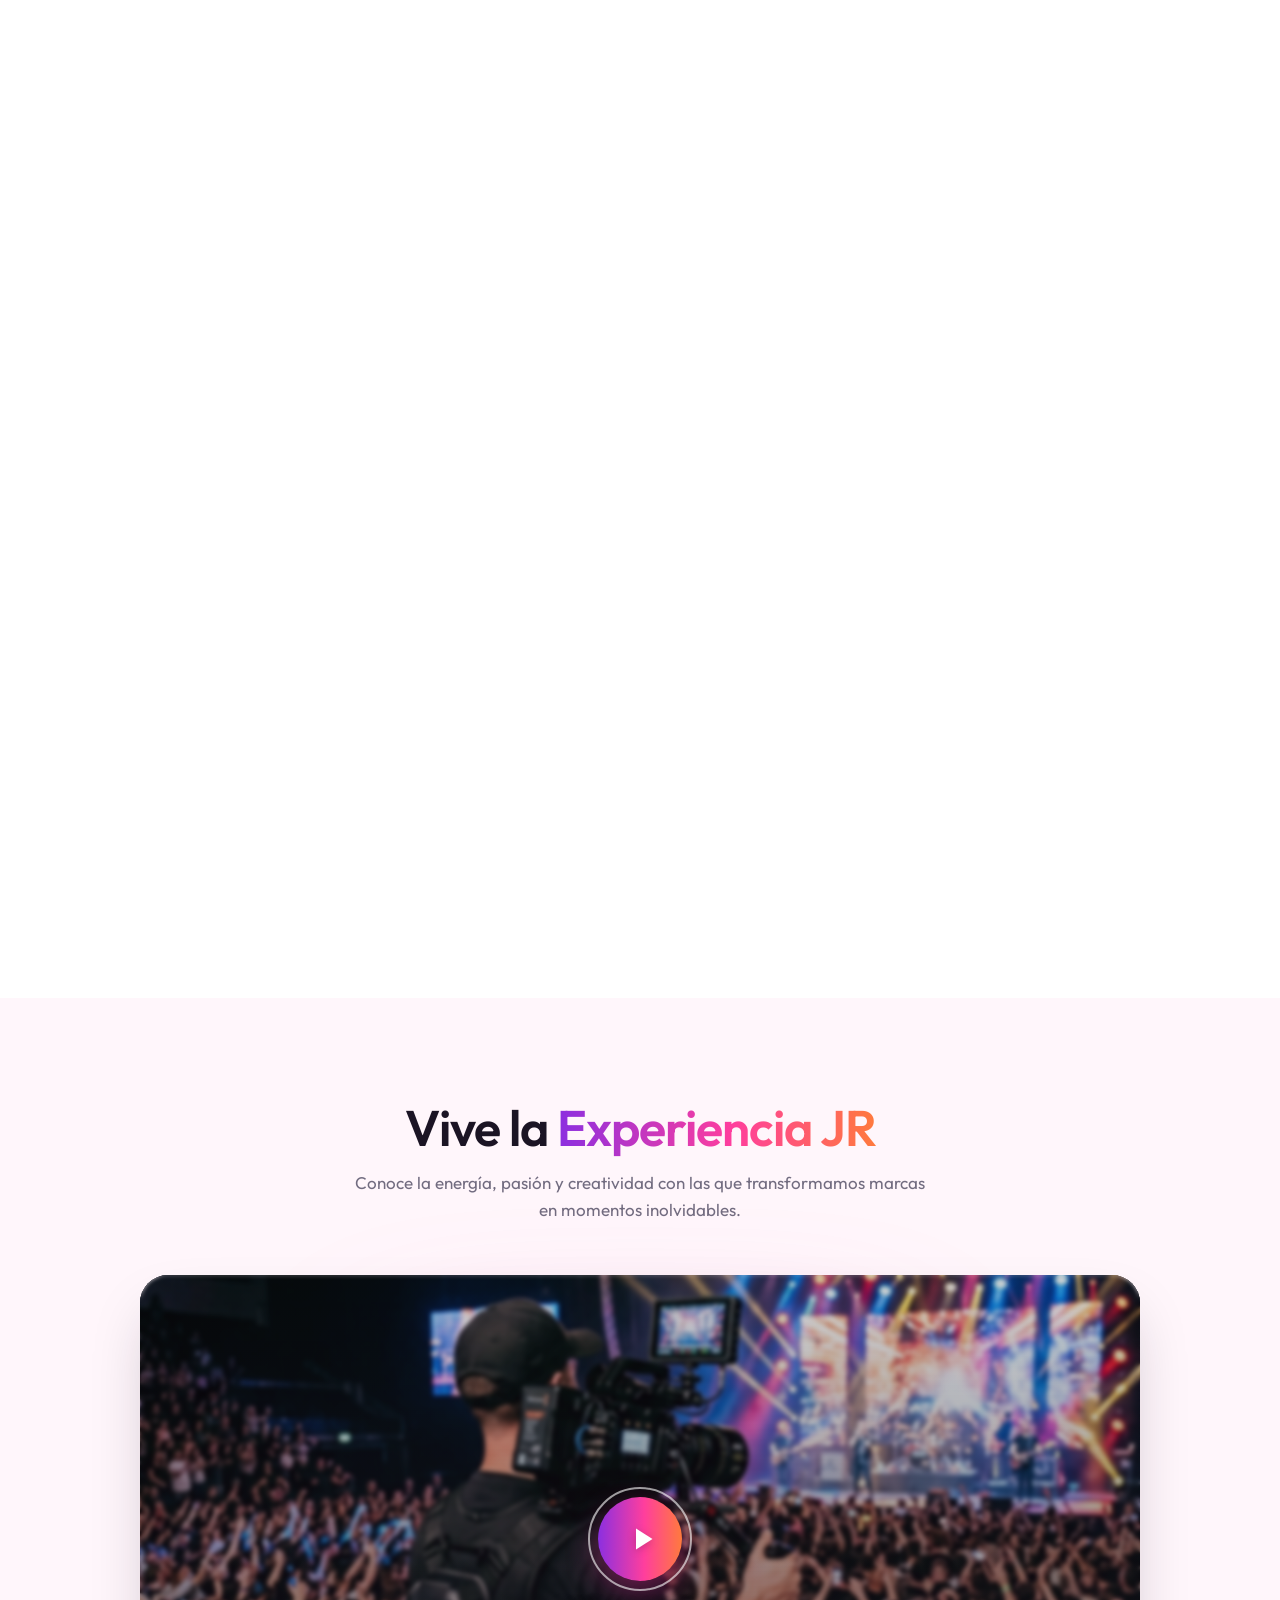
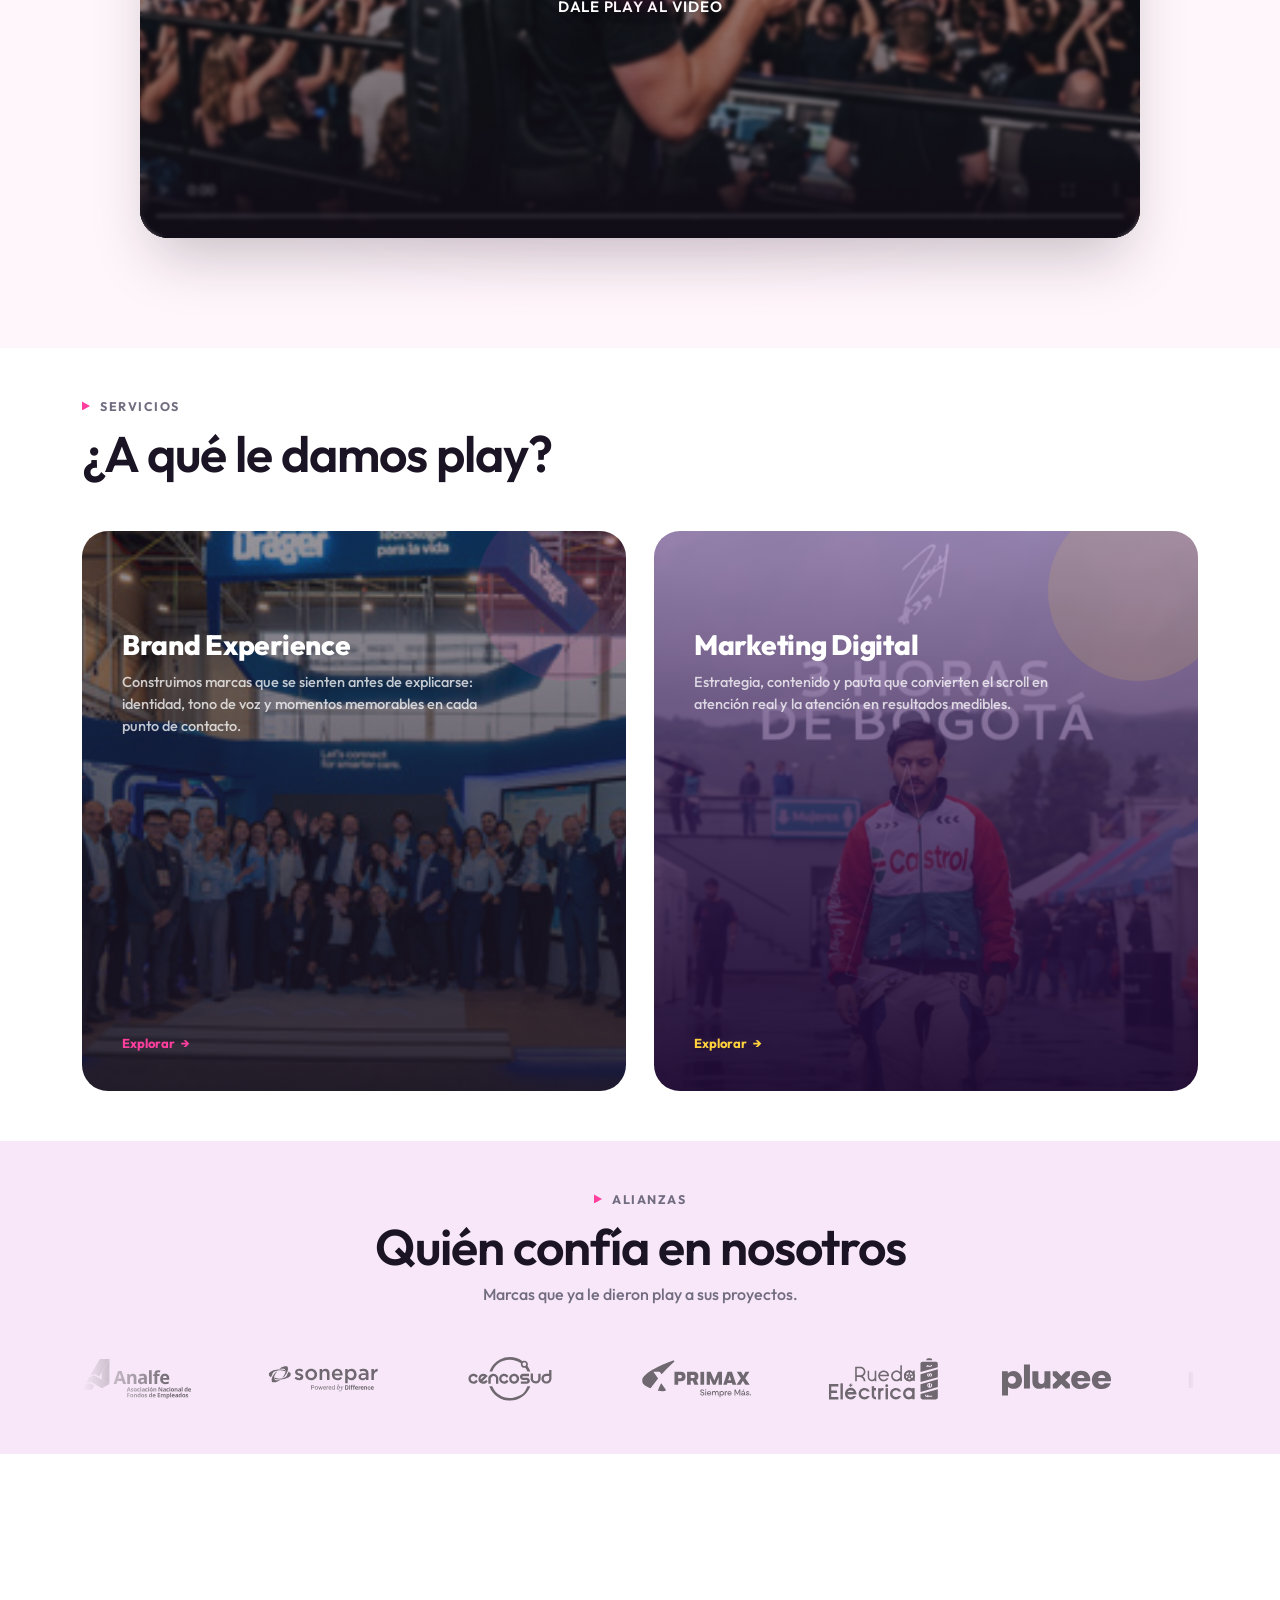
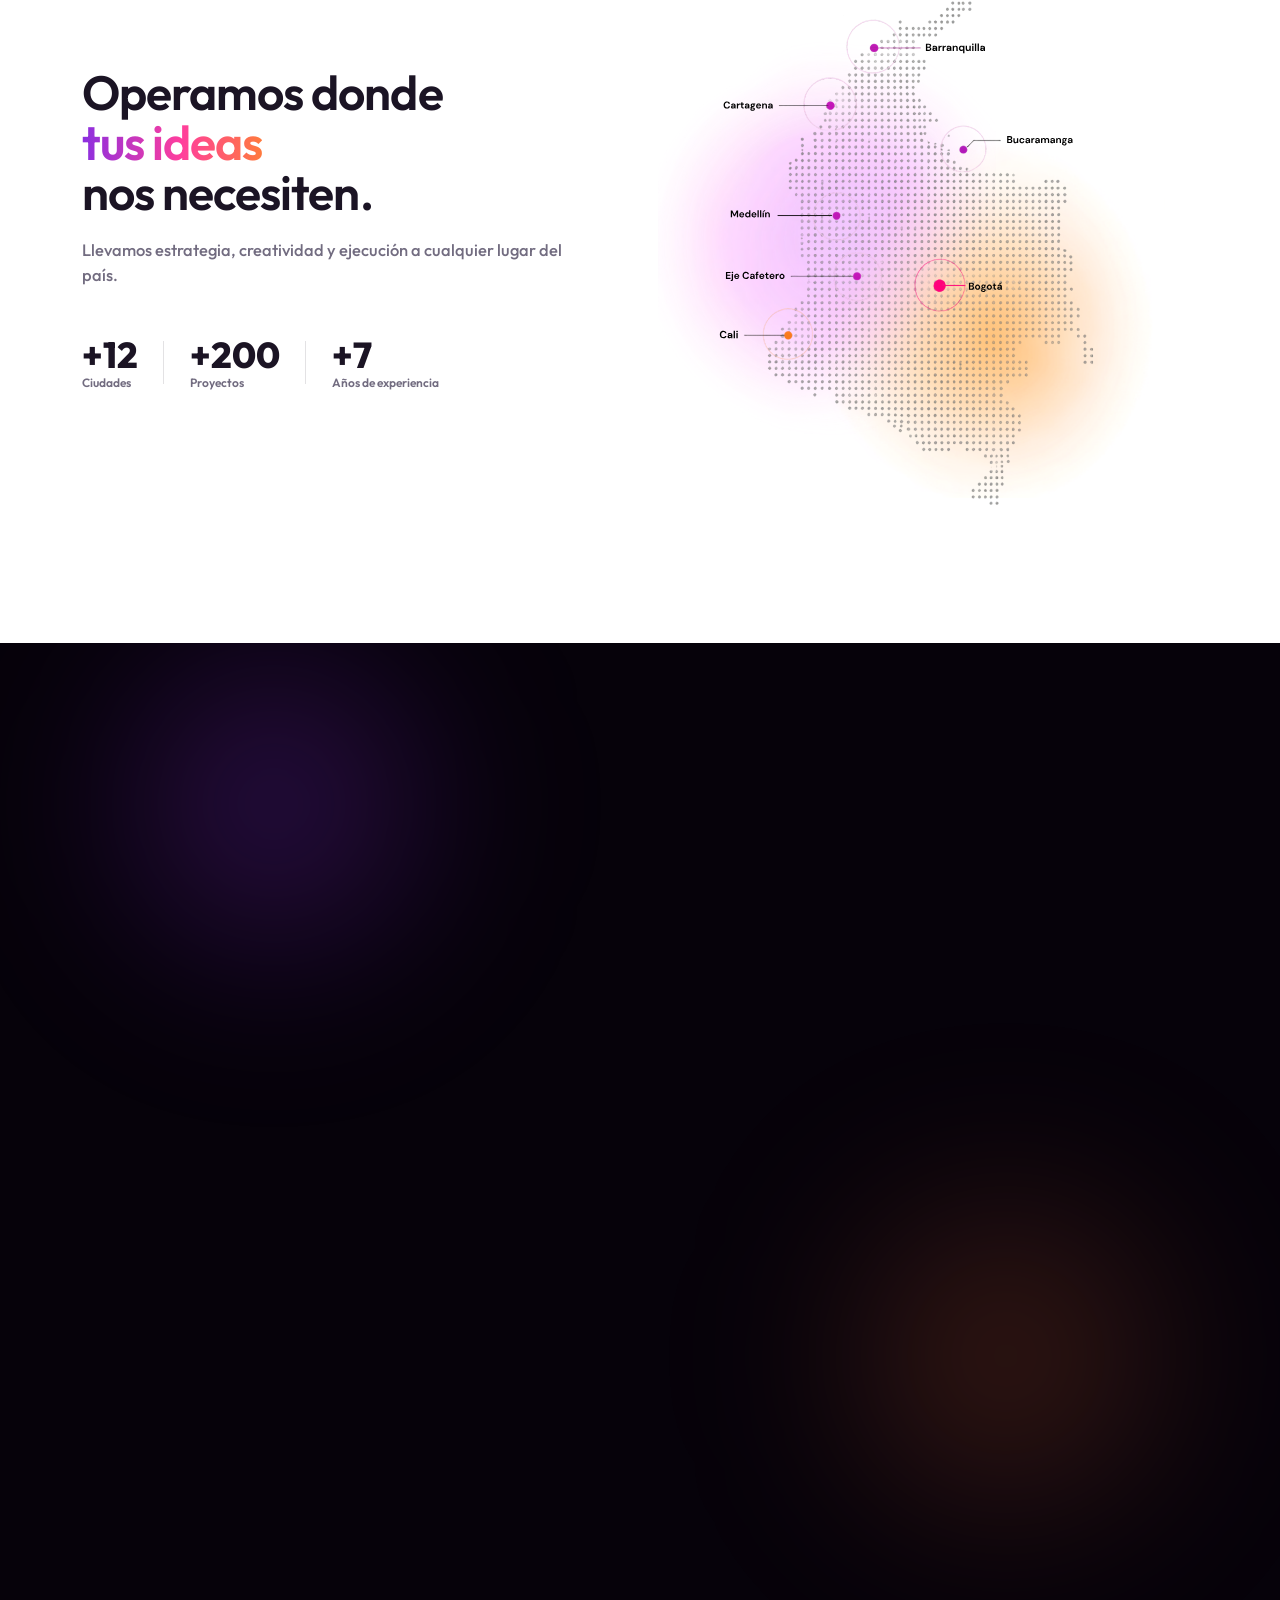
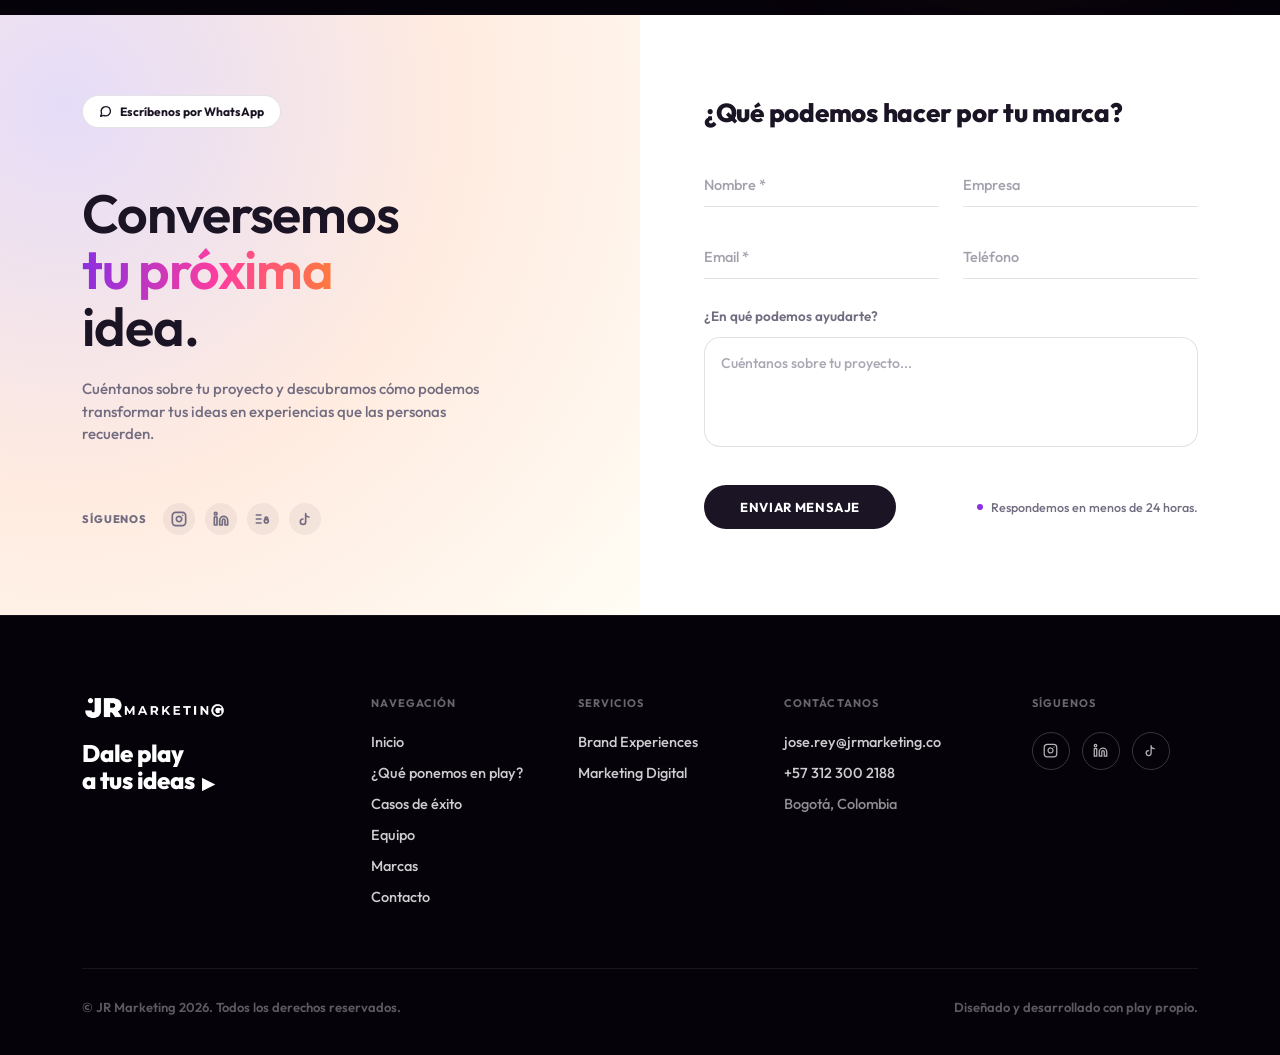
==== commit de2422ad: "refactor: update copywriting and improve code formatting in index.html" ====
--- a/index.html
+++ b/index.html
@@ -47,8 +47,9 @@
 
         <div class="somos-text" id="somosText">
           <div class="eyebrow">SOMOS JR MARKETING</div>
-          <h2>Somos el equipo que convierte las <span class="grad-text">ideas</span> en experiencias que las personas <span class="grad-text">recuerdan</span>.</h2>
-          <p class="support">En JR Marketing transformamos ideas en experiencias, experiencias en resultados y resultados en historias que las personas recuerdan.</p>
+          <h2>Convertimos <span class="grad-text">ideas</span> en <span class="grad-text">experiencias</span>.</h2>
+          <p class="support">En JR Marketing transformamos ideas en experiencias, experiencias en resultados y
+            resultados en historias que las personas recuerdan.</p>
         </div>
 
         <div class="float-badge badge-2">@jrmarketing</div>
@@ -86,17 +87,19 @@
     <div class="wrap">
       <div class="section-head text-center">
         <h2>Vive la <span class="grad-text">Experiencia JR</span></h2>
-        <p class="section-sub">Conoce la energía, pasión y creatividad con las que transformamos marcas en momentos inolvidables.</p>
+        <p class="section-sub">Conoce la energía, pasión y creatividad con las que transformamos marcas en momentos
+          inolvidables.</p>
       </div>
 
       <div class="video-wrapper">
         <div class="video-glow"></div>
         <div class="video-container" id="videoContainer">
-          <video id="jrVideo" src="assets/VIDEO JR MARKETING.mp4" poster="assets/camarografo-backstage.png" controls playsinline preload="metadata"></video>
+          <video id="jrVideo" src="assets/VIDEO JR MARKETING.mp4" poster="assets/camarografo-backstage.png" controls
+            playsinline preload="metadata"></video>
           <div class="video-overlay" id="videoOverlay">
             <div class="play-btn-lg" id="playBtnLg" aria-label="Reproducir video corporativo">
               <svg viewBox="0 0 24 24" width="36" height="36" fill="currentColor">
-                <path d="M8 5v14l11-7z"/>
+                <path d="M8 5v14l11-7z" />
               </svg>
               <div class="pulse-ring"></div>
             </div>
@@ -341,7 +344,8 @@
           <div class="case-content">
             <div class="case-text">
               <h3>Foro Mundial<br>de Datos</h3>
-              <p>Producción integral del Foro Mundial de Datos de las Naciones Unidas en Medellín (+3.500 asistentes de 120 países).
+              <p>Producción integral del Foro Mundial de Datos de las Naciones Unidas en Medellín (+3.500 asistentes de
+                120 países).
               </p>
             </div>
             <a href="#" class="case-cta-btn">
@@ -370,11 +374,13 @@
 
           <!-- Tarjeta Inferior: Noches de Fiesta -->
           <div class="case-card case-horizontal" data-case="fiesta">
-            <div class="case-bg" style="background-image: url('Noche de fiesta/PHOTO-2026-06-13-18-01-42.jpg.jpeg')"></div>
+            <div class="case-bg" style="background-image: url('Noche de fiesta/PHOTO-2026-06-13-18-01-42.jpg.jpeg')">
+            </div>
             <div class="case-content">
               <div class="case-text">
                 <h3>Noches de Fiesta</h3>
-                <p>Experiencia de marca llevada a 26 puntos de venta en 13 ciudades del país con música, animación y premios.</p>
+                <p>Experiencia de marca llevada a 26 puntos de venta en 13 ciudades del país con música, animación y
+                  premios.</p>
               </div>
               <a href="#" class="case-cta-btn">
                 <span class="arrow-circle">→</span>
@@ -404,7 +410,8 @@
               <div class="case-text">
                 <span class="case-client-tag">CCL</span>
                 <h3>Clúster Logístico LATAM</h3>
-                <p>Conceptualización y producción del panel "Colaboración Digital en Logística" para líderes de la industria.</p>
+                <p>Conceptualización y producción del panel "Colaboración Digital en Logística" para líderes de la
+                  industria.</p>
               </div>
               <a href="#" class="case-cta-btn">
                 <span class="arrow-circle">→</span>
@@ -431,12 +438,14 @@
 
           <!-- Tarjeta SoftServe -->
           <div class="case-card case-extended" data-case="softserve">
-            <div class="case-bg" style="background-image: url('TOWN HALL/471642095_559399136961674_5284572861736434843_n.jpg')"></div>
+            <div class="case-bg"
+              style="background-image: url('TOWN HALL/471642095_559399136961674_5284572861736434843_n.jpg')"></div>
             <div class="case-content">
               <div class="case-text">
                 <span class="case-client-tag">SOFTSERVE</span>
                 <h3>Town Hall & Company Day</h3>
-                <p>Producción de formato híbrido conectando en simultáneo a líderes y colaboradores en múltiples países.</p>
+                <p>Producción de formato híbrido conectando en simultáneo a líderes y colaboradores en múltiples países.
+                </p>
               </div>
               <a href="#" class="case-cta-btn">
                 <span class="arrow-circle">→</span>
@@ -452,7 +461,8 @@
               <div class="case-text">
                 <span class="case-client-tag">CASTROL</span>
                 <h3>Redes Sociales & Producción Audiovisual</h3>
-                <p>Estrategia digital integral consolidando una comunidad de +20.500 seguidores del sector automotor.</p>
+                <p>Estrategia digital integral consolidando una comunidad de +20.500 seguidores del sector automotor.
+                </p>
               </div>
               <a href="#" class="case-cta-btn">
                 <span class="arrow-circle">→</span>
@@ -474,7 +484,8 @@
       <div class="contact-info-pane">
         <div class="info-pane-header">
           <div class="contact-badges">
-            <a href="https://wa.me/573123002188?text=Hola,%20quiero%20darle%20play%20a%20mi%20siguiente%20proyecto." target="_blank" class="contact-badge-pill badge-light">
+            <a href="https://wa.me/573123002188?text=Hola,%20quiero%20darle%20play%20a%20mi%20siguiente%20proyecto."
+              target="_blank" class="contact-badge-pill badge-light">
               <svg viewBox="0 0 24 24" width="13" height="13" fill="none" stroke="currentColor" stroke-width="2.5"
                 stroke-linecap="round" stroke-linejoin="round">
                 <path
@@ -532,7 +543,8 @@
       <!-- Panel Derecho (Formulario) -->
       <div class="contact-form-pane">
         <h3>¿Qué podemos hacer por tu marca?</h3>
-        <form class="contact-form" id="contactForm" action="https://formsubmit.co/jose.rey@jrmarketing.co" method="POST">
+        <form class="contact-form" id="contactForm" action="https://formsubmit.co/jose.rey@jrmarketing.co"
+          method="POST">
           <input type="hidden" name="_subject" value="¡Nuevo mensaje de contacto desde la Web JR Marketing!">
           <input type="hidden" name="_captcha" value="false">
           <input type="hidden" name="_template" value="table">
@@ -629,7 +641,8 @@
           </h4>
           <div class="accordion-content">
             <a href="mailto:jose.rey@jrmarketing.co">jose.rey@jrmarketing.co</a>
-            <a href="https://wa.me/573123002188?text=Hola,%20quiero%20darle%20play%20a%20mi%20siguiente%20proyecto." target="_blank">+57 312 300 2188</a>
+            <a href="https://wa.me/573123002188?text=Hola,%20quiero%20darle%20play%20a%20mi%20siguiente%20proyecto."
+              target="_blank">+57 312 300 2188</a>
             <span class="footer-static-info">Bogotá, Colombia</span>
           </div>
         </div>
@@ -696,9 +709,11 @@
   </div>
 
   <!-- BOTÓN FLOTANTE WHATSAPP -->
-  <a href="https://wa.me/573123002188?text=Hola,%20quiero%20darle%20play%20a%20mi%20siguiente%20proyecto." target="_blank" rel="noopener noreferrer" class="whatsapp-float" aria-label="Hablar por WhatsApp con JR Marketing">
+  <a href="https://wa.me/573123002188?text=Hola,%20quiero%20darle%20play%20a%20mi%20siguiente%20proyecto."
+    target="_blank" rel="noopener noreferrer" class="whatsapp-float" aria-label="Hablar por WhatsApp con JR Marketing">
     <svg viewBox="0 0 24 24" width="32" height="32" fill="currentColor">
-      <path d="M.057 24l1.687-6.163c-1.041-1.804-1.588-3.849-1.587-5.946.003-6.556 5.338-11.891 11.893-11.891 3.181.001 6.167 1.24 8.413 3.488 2.245 2.248 3.481 5.236 3.48 8.414-.003 6.557-5.338 11.892-11.893 11.892-1.99-.001-3.951-.5-5.688-1.448l-6.305 1.654zm6.597-3.807c1.676.995 3.276 1.591 5.392 1.592 5.448 0 9.886-4.434 9.889-9.885.002-5.462-4.415-9.89-9.881-9.892-5.452 0-9.887 4.434-9.889 9.884-.001 2.225.651 3.891 1.746 5.634l-.999 3.648 3.742-.981zm11.387-5.464c-.074-.124-.272-.198-.57-.347-.297-.149-1.758-.868-2.031-.967-.272-.099-.47-.149-.669.149-.198.297-.768.967-.941 1.165-.173.198-.347.223-.644.074-.297-.149-1.255-.462-2.39-1.475-.883-.788-1.48-1.761-1.653-2.059-.173-.297-.018-.458.13-.606.134-.133.297-.347.446-.521.151-.172.2-.296.3-.495.099-.198.05-.372-.025-.521-.075-.148-.669-1.611-.916-2.206-.242-.579-.487-.501-.669-.51l-.57-.01c-.198 0-.52.074-.792.372s-1.04 1.016-1.04 2.479 1.065 2.876 1.213 3.074c.149.198 2.095 3.2 5.076 4.487.709.306 1.263.489 1.694.626.712.226 1.36.194 1.872.118.571-.085 1.758-.719 2.006-1.413.248-.695.248-1.29.173-1.414z"/>
+      <path
+        d="M.057 24l1.687-6.163c-1.041-1.804-1.588-3.849-1.587-5.946.003-6.556 5.338-11.891 11.893-11.891 3.181.001 6.167 1.24 8.413 3.488 2.245 2.248 3.481 5.236 3.48 8.414-.003 6.557-5.338 11.892-11.893 11.892-1.99-.001-3.951-.5-5.688-1.448l-6.305 1.654zm6.597-3.807c1.676.995 3.276 1.591 5.392 1.592 5.448 0 9.886-4.434 9.889-9.885.002-5.462-4.415-9.89-9.881-9.892-5.452 0-9.887 4.434-9.889 9.884-.001 2.225.651 3.891 1.746 5.634l-.999 3.648 3.742-.981zm11.387-5.464c-.074-.124-.272-.198-.57-.347-.297-.149-1.758-.868-2.031-.967-.272-.099-.47-.149-.669.149-.198.297-.768.967-.941 1.165-.173.198-.347.223-.644.074-.297-.149-1.255-.462-2.39-1.475-.883-.788-1.48-1.761-1.653-2.059-.173-.297-.018-.458.13-.606.134-.133.297-.347.446-.521.151-.172.2-.296.3-.495.099-.198.05-.372-.025-.521-.075-.148-.669-1.611-.916-2.206-.242-.579-.487-.501-.669-.51l-.57-.01c-.198 0-.52.074-.792.372s-1.04 1.016-1.04 2.479 1.065 2.876 1.213 3.074c.149.198 2.095 3.2 5.076 4.487.709.306 1.263.489 1.694.626.712.226 1.36.194 1.872.118.571-.085 1.758-.719 2.006-1.413.248-.695.248-1.29.173-1.414z" />
     </svg>
     <span class="whatsapp-tooltip">¡Hablemos por WhatsApp!</span>
     <span class="whatsapp-pulse"></span>
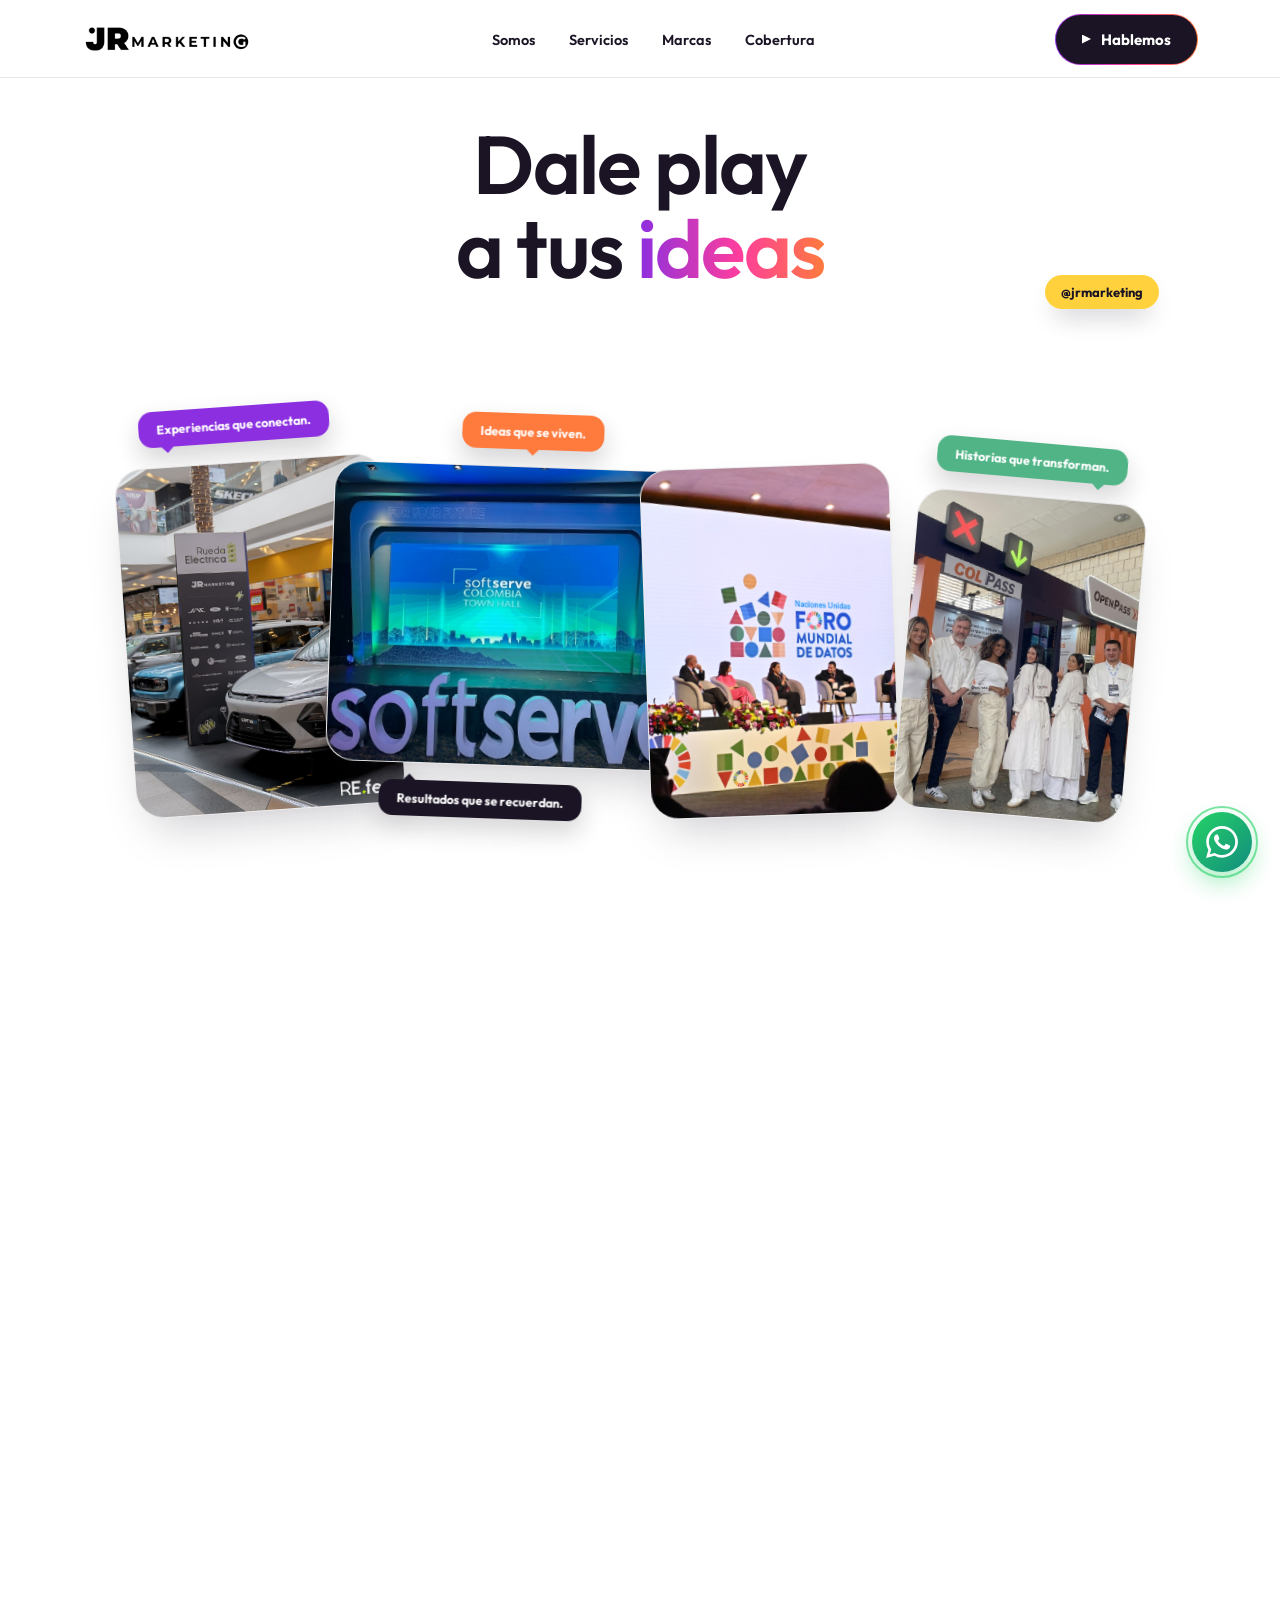
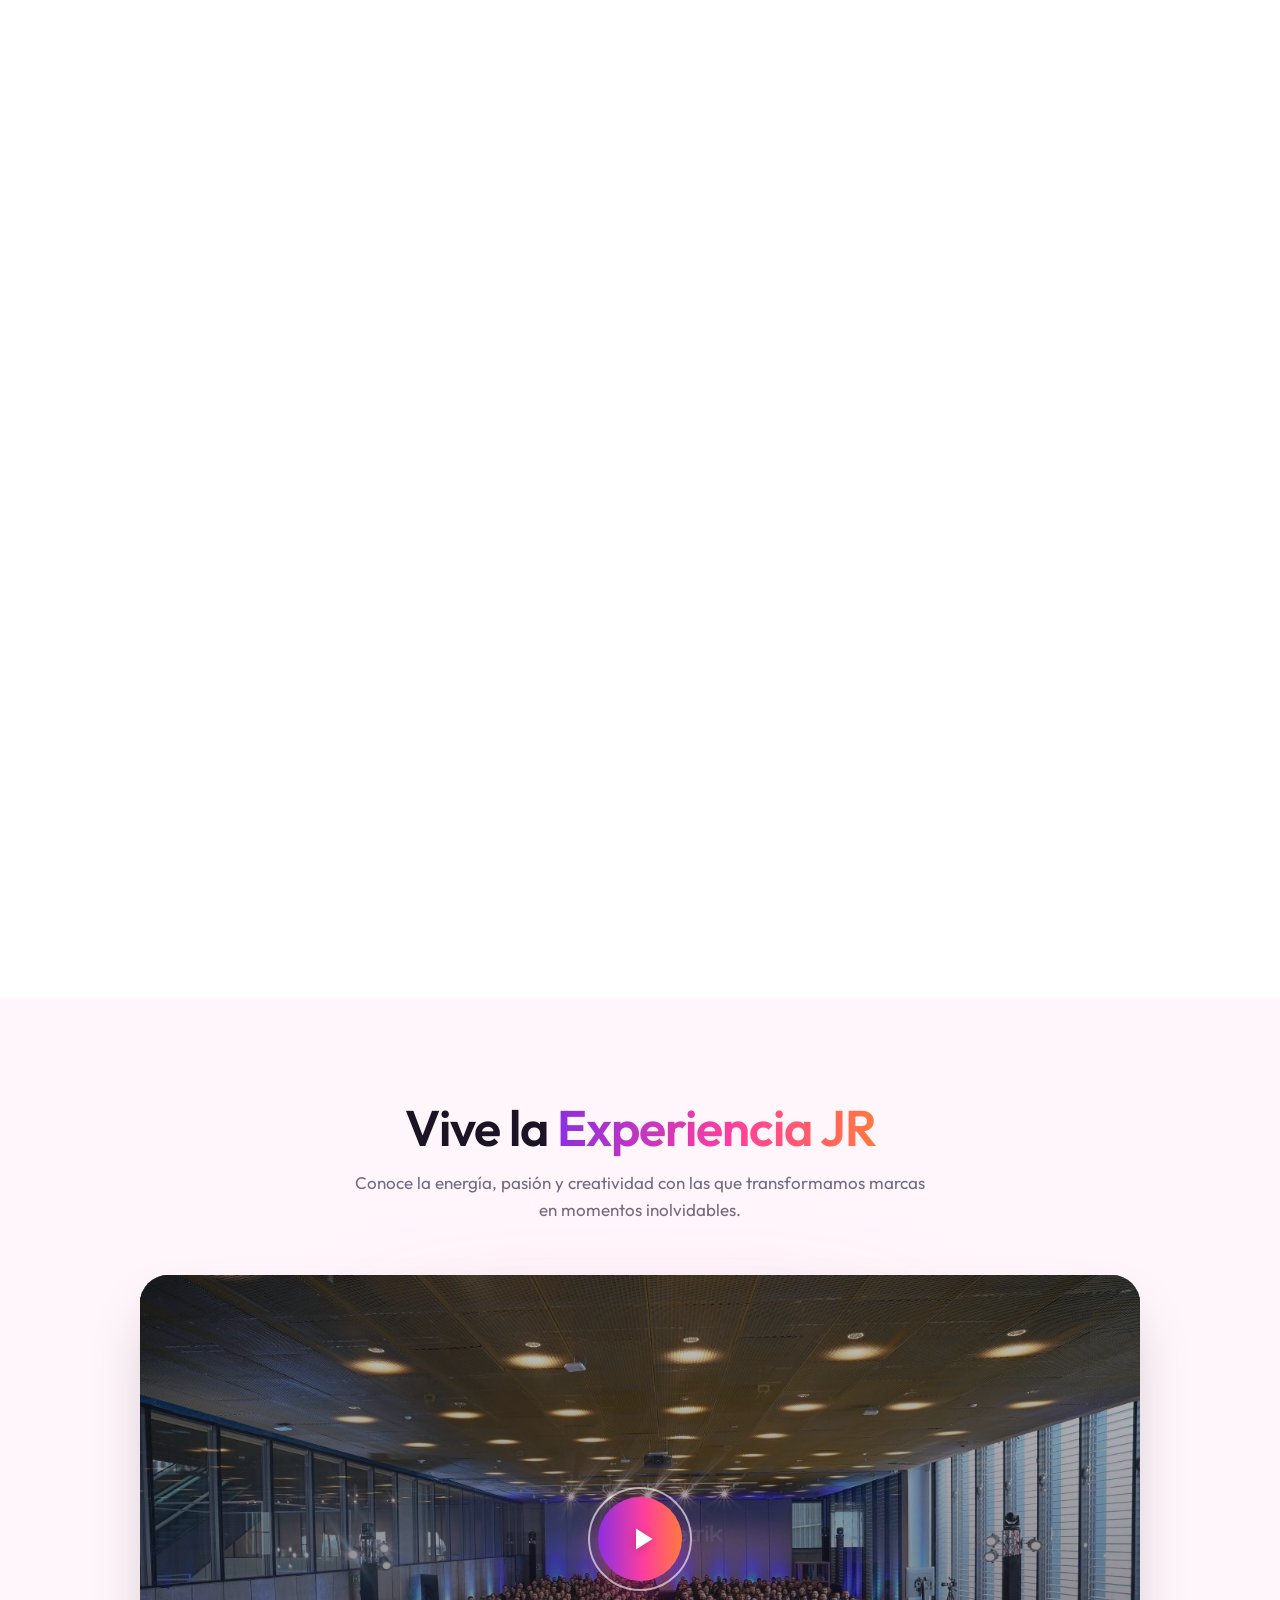
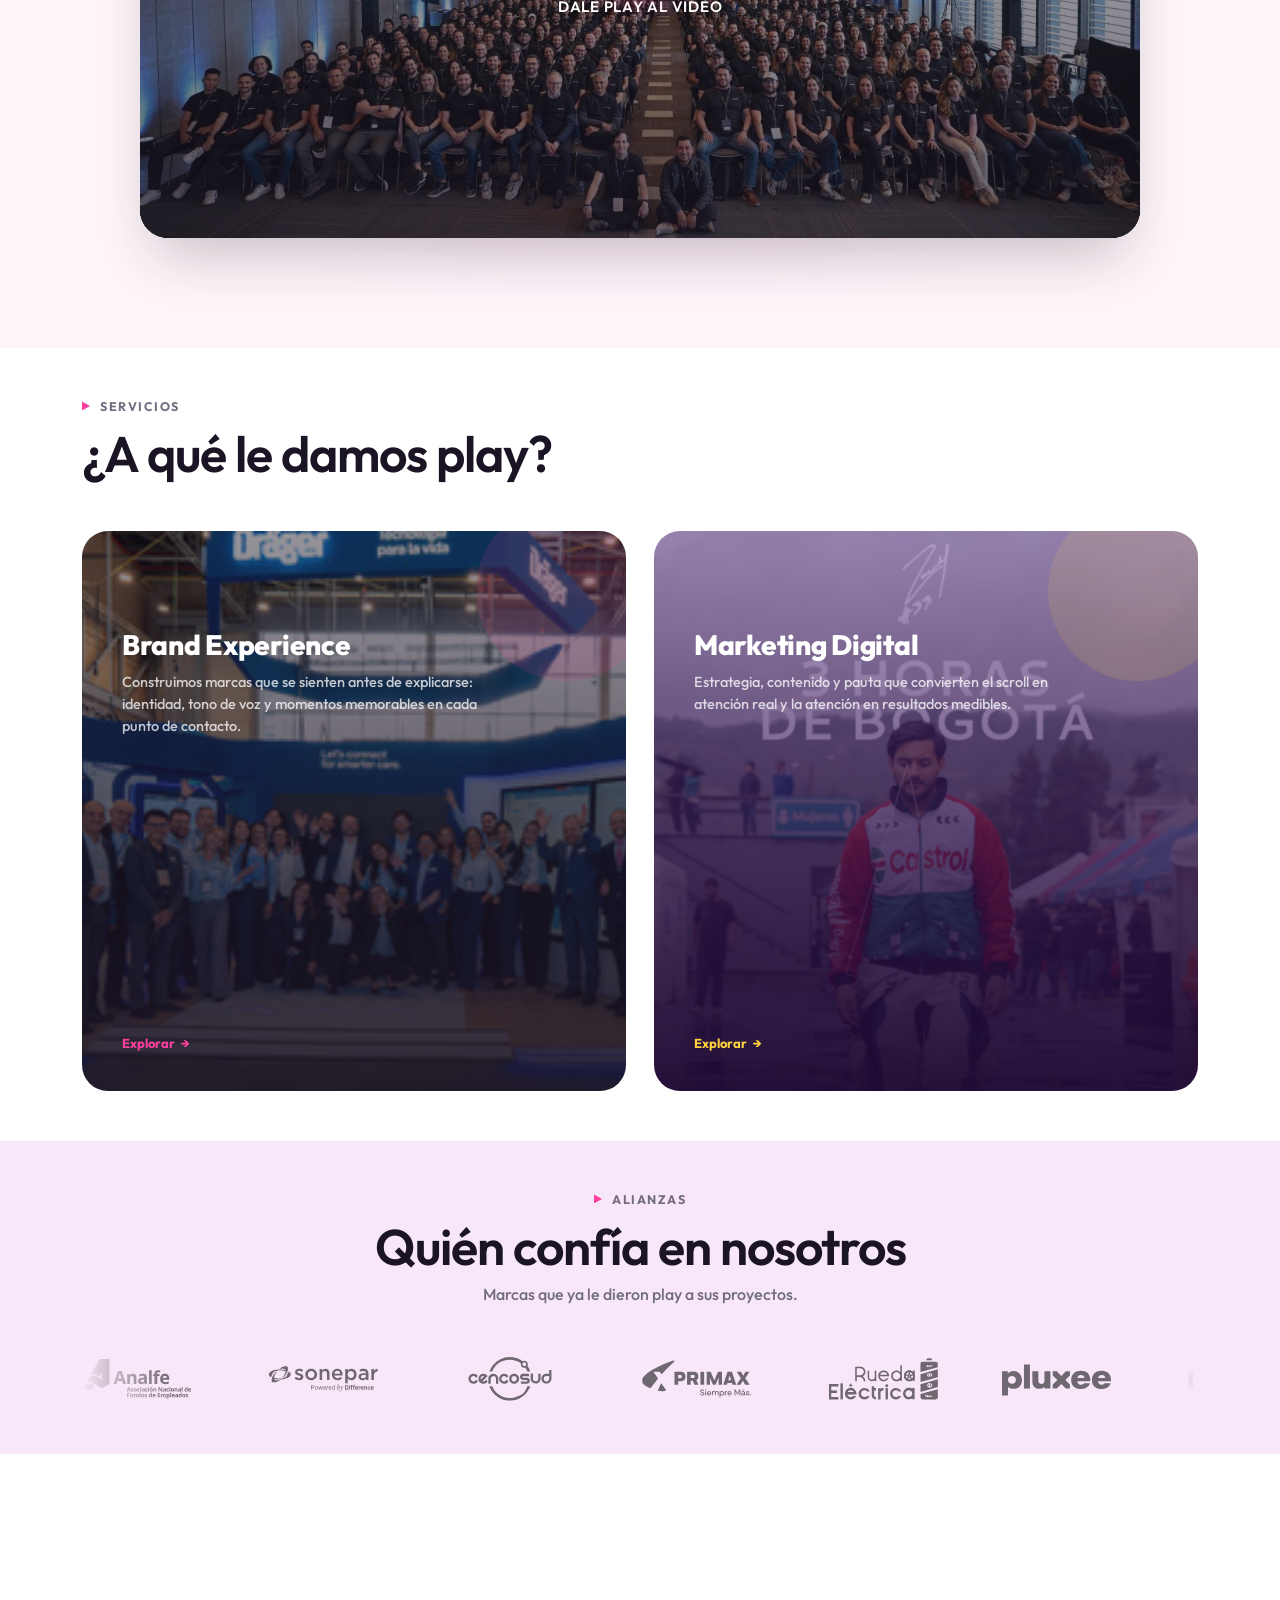
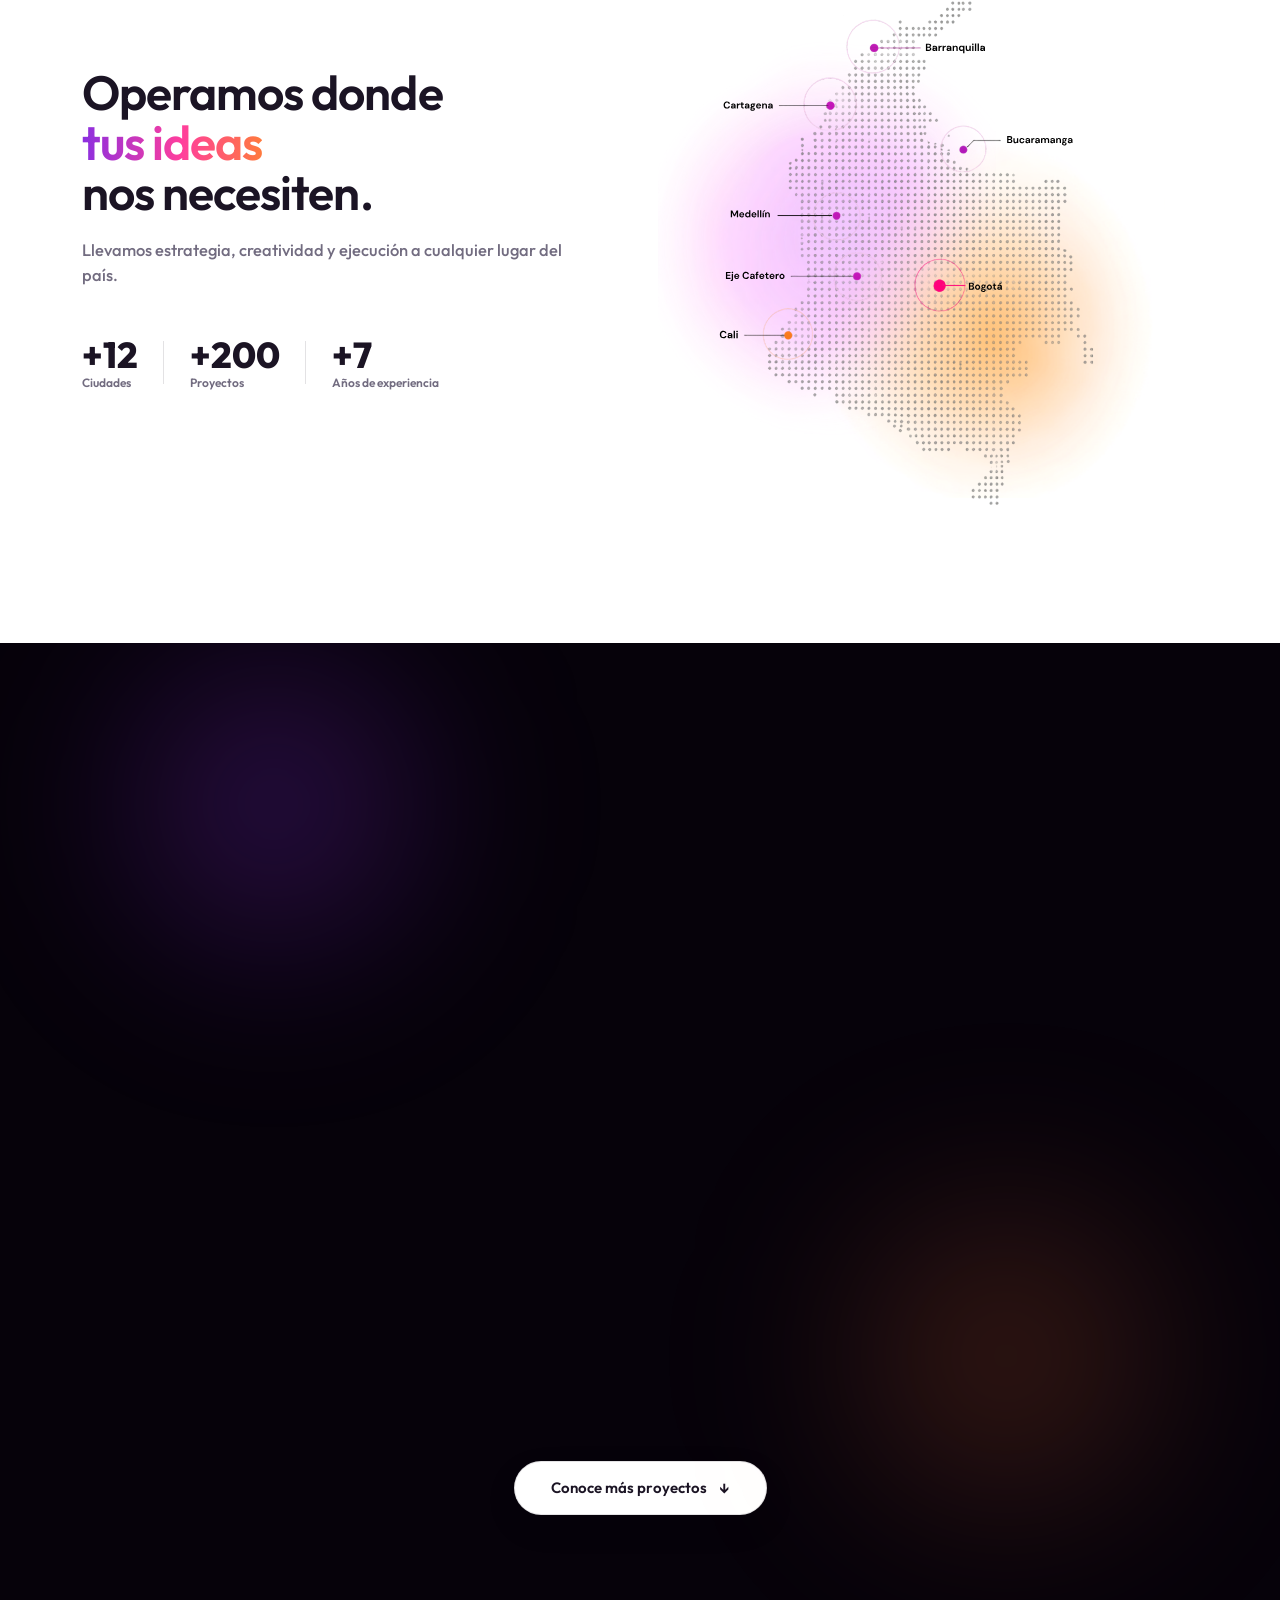
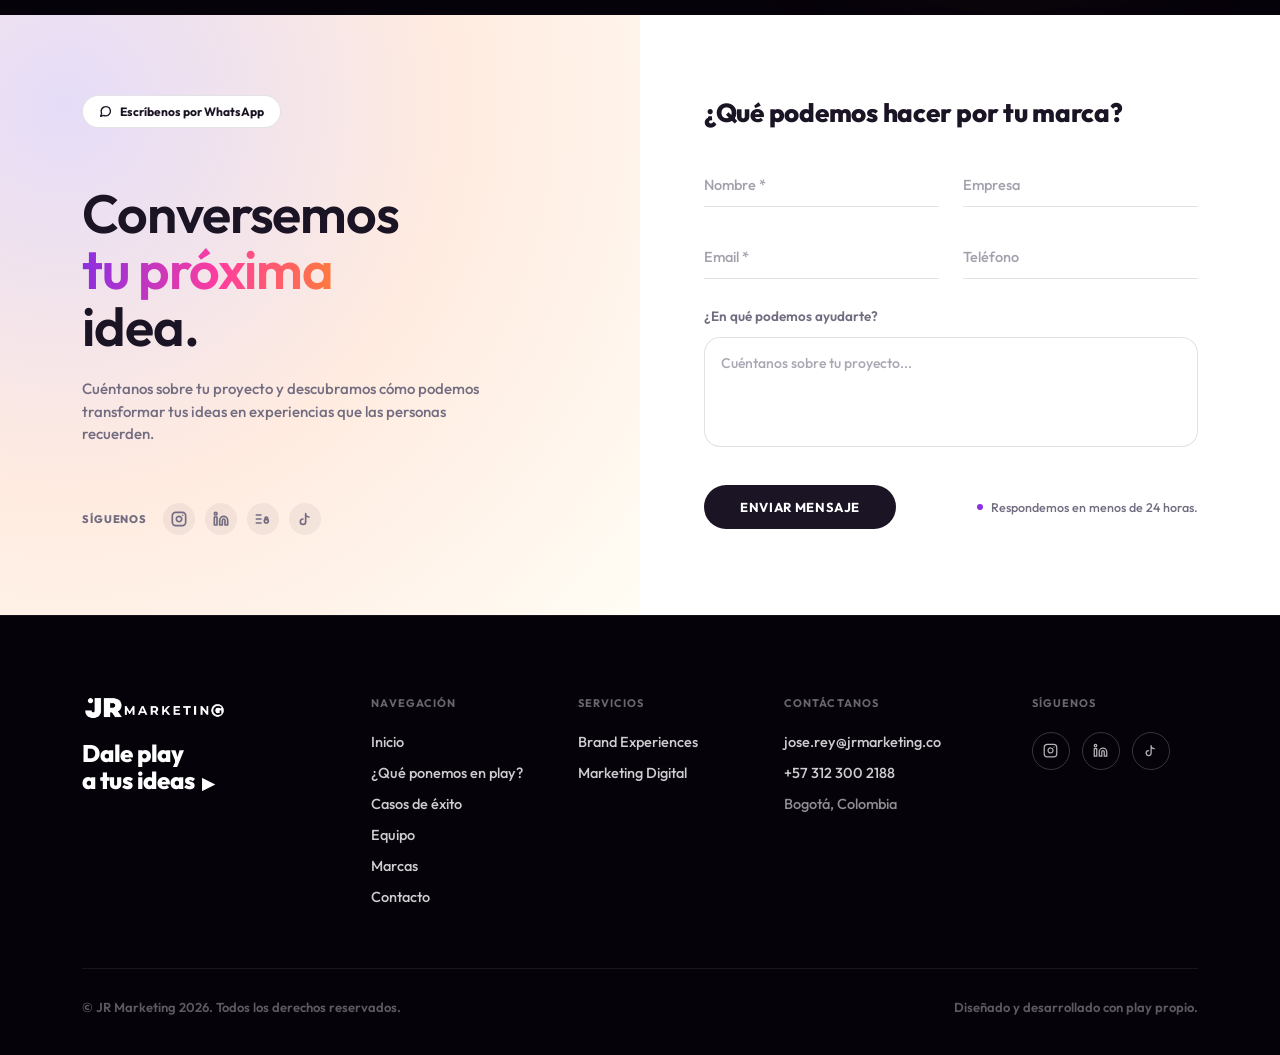
==== commit 0d79e167: "fix: adjust hero image positioning and update video poster with background styling" ====
--- a/index.html
+++ b/index.html
@@ -94,7 +94,7 @@
       <div class="video-wrapper">
         <div class="video-glow"></div>
         <div class="video-container" id="videoContainer">
-          <video id="jrVideo" src="assets/VIDEO JR MARKETING.mp4" poster="assets/camarografo-backstage.png" controls
+          <video id="jrVideo" src="assets/VIDEO JR MARKETING.mp4" poster="SIMETRIK/fc82f6ad-e8e3-4924-8ca5-c51dd3263c93.JPG" controls
             playsinline preload="metadata"></video>
           <div class="video-overlay" id="videoOverlay">
             <div class="play-btn-lg" id="playBtnLg" aria-label="Reproducir video corporativo">
--- a/style.css
+++ b/style.css
@@ -2851,7 +2851,7 @@
   position: absolute;
   inset: 0;
   z-index: 3;
-  background: linear-gradient(180deg, rgba(27, 20, 36, 0.2) 0%, rgba(27, 20, 36, 0.65) 100%);
+  background: linear-gradient(180deg, rgba(27, 20, 36, 0.25) 0%, rgba(27, 20, 36, 0.65) 100%), url('SIMETRIK/fc82f6ad-e8e3-4924-8ca5-c51dd3263c93.JPG') center/cover no-repeat;
   display: flex;
   flex-direction: column;
   align-items: center;
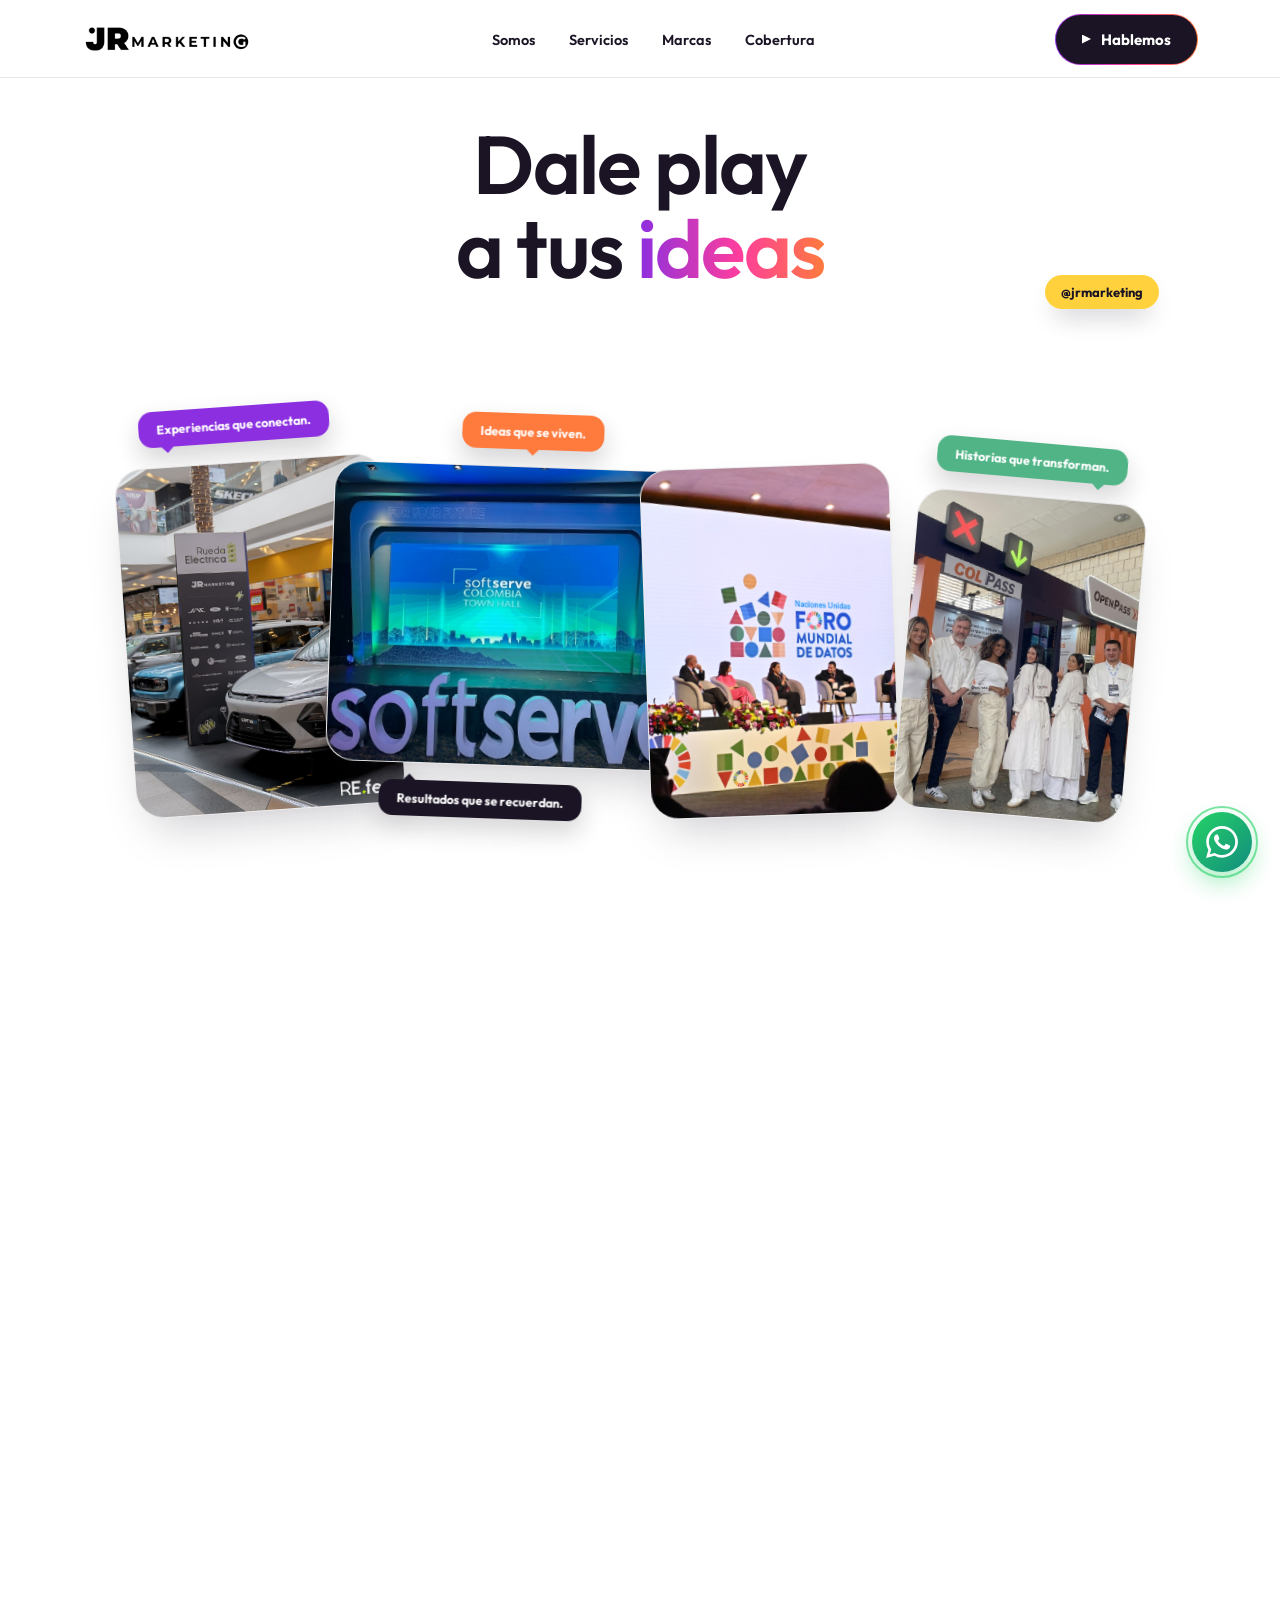
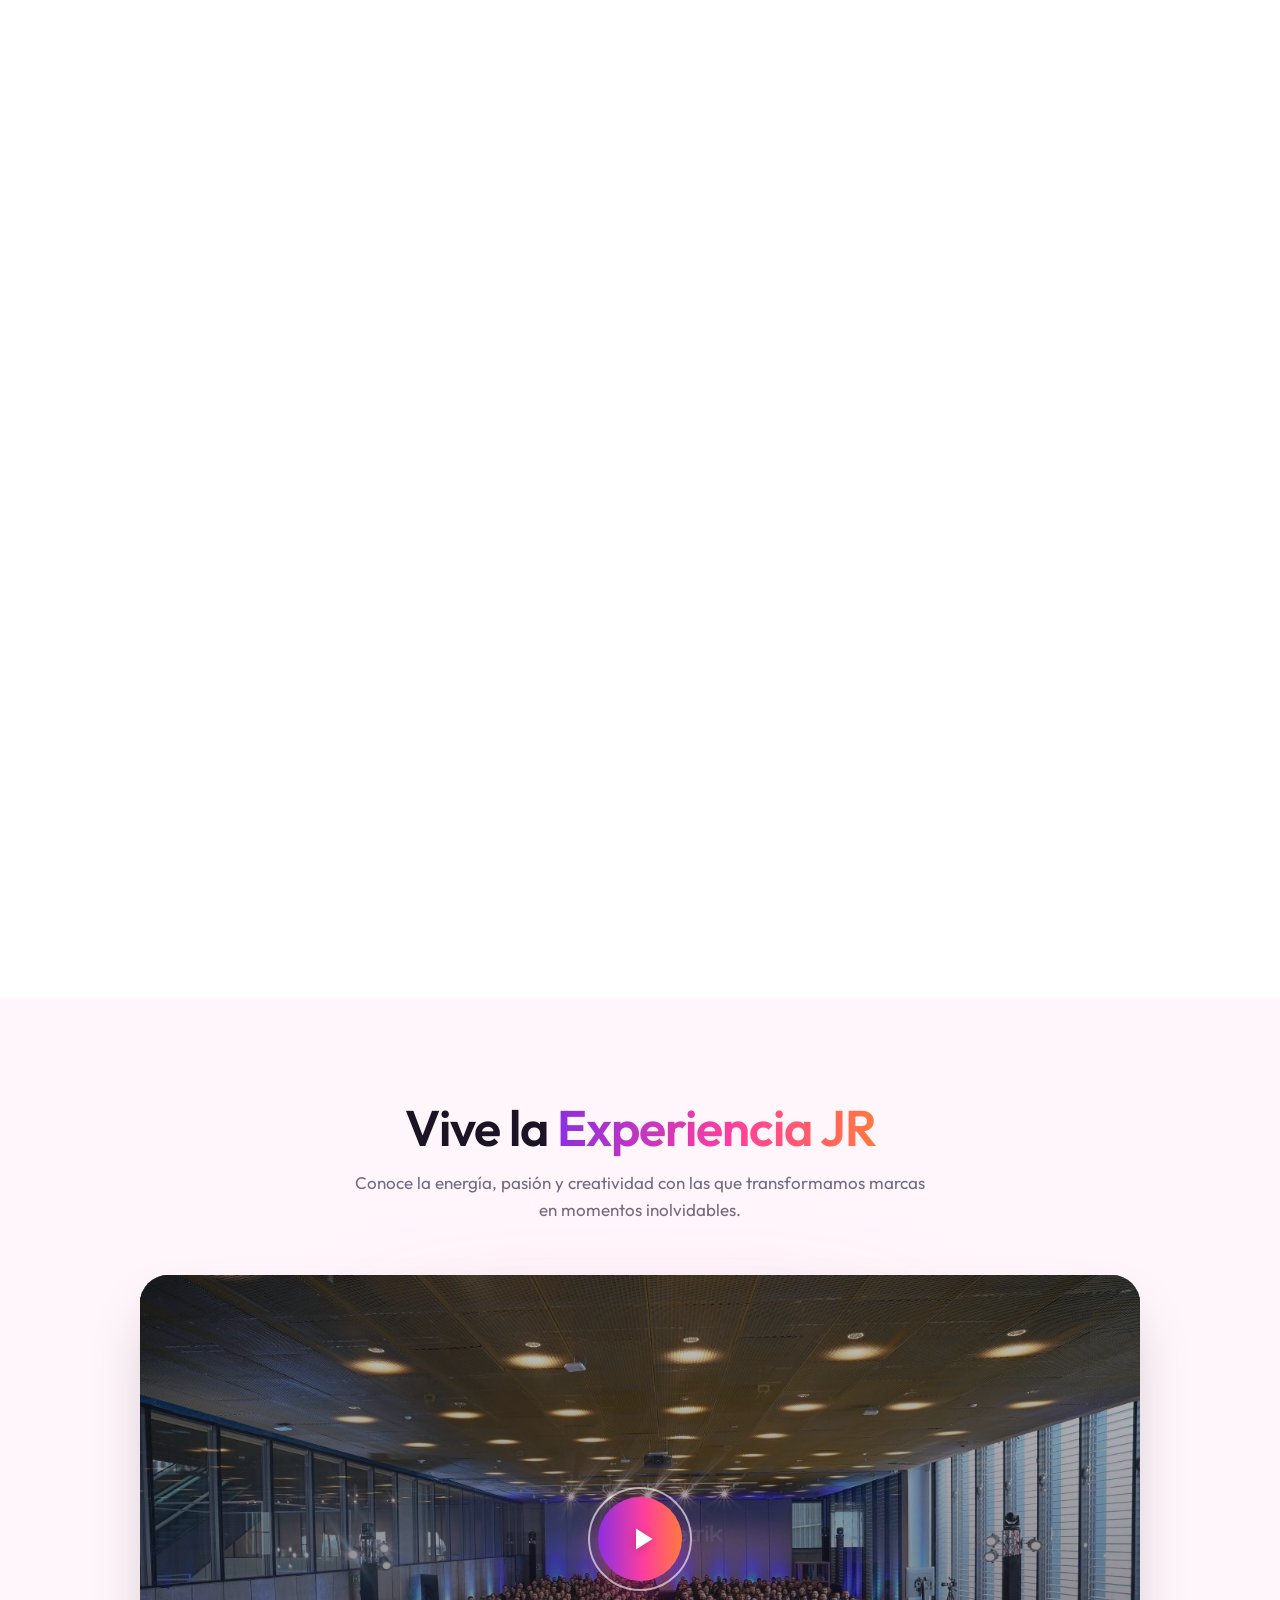
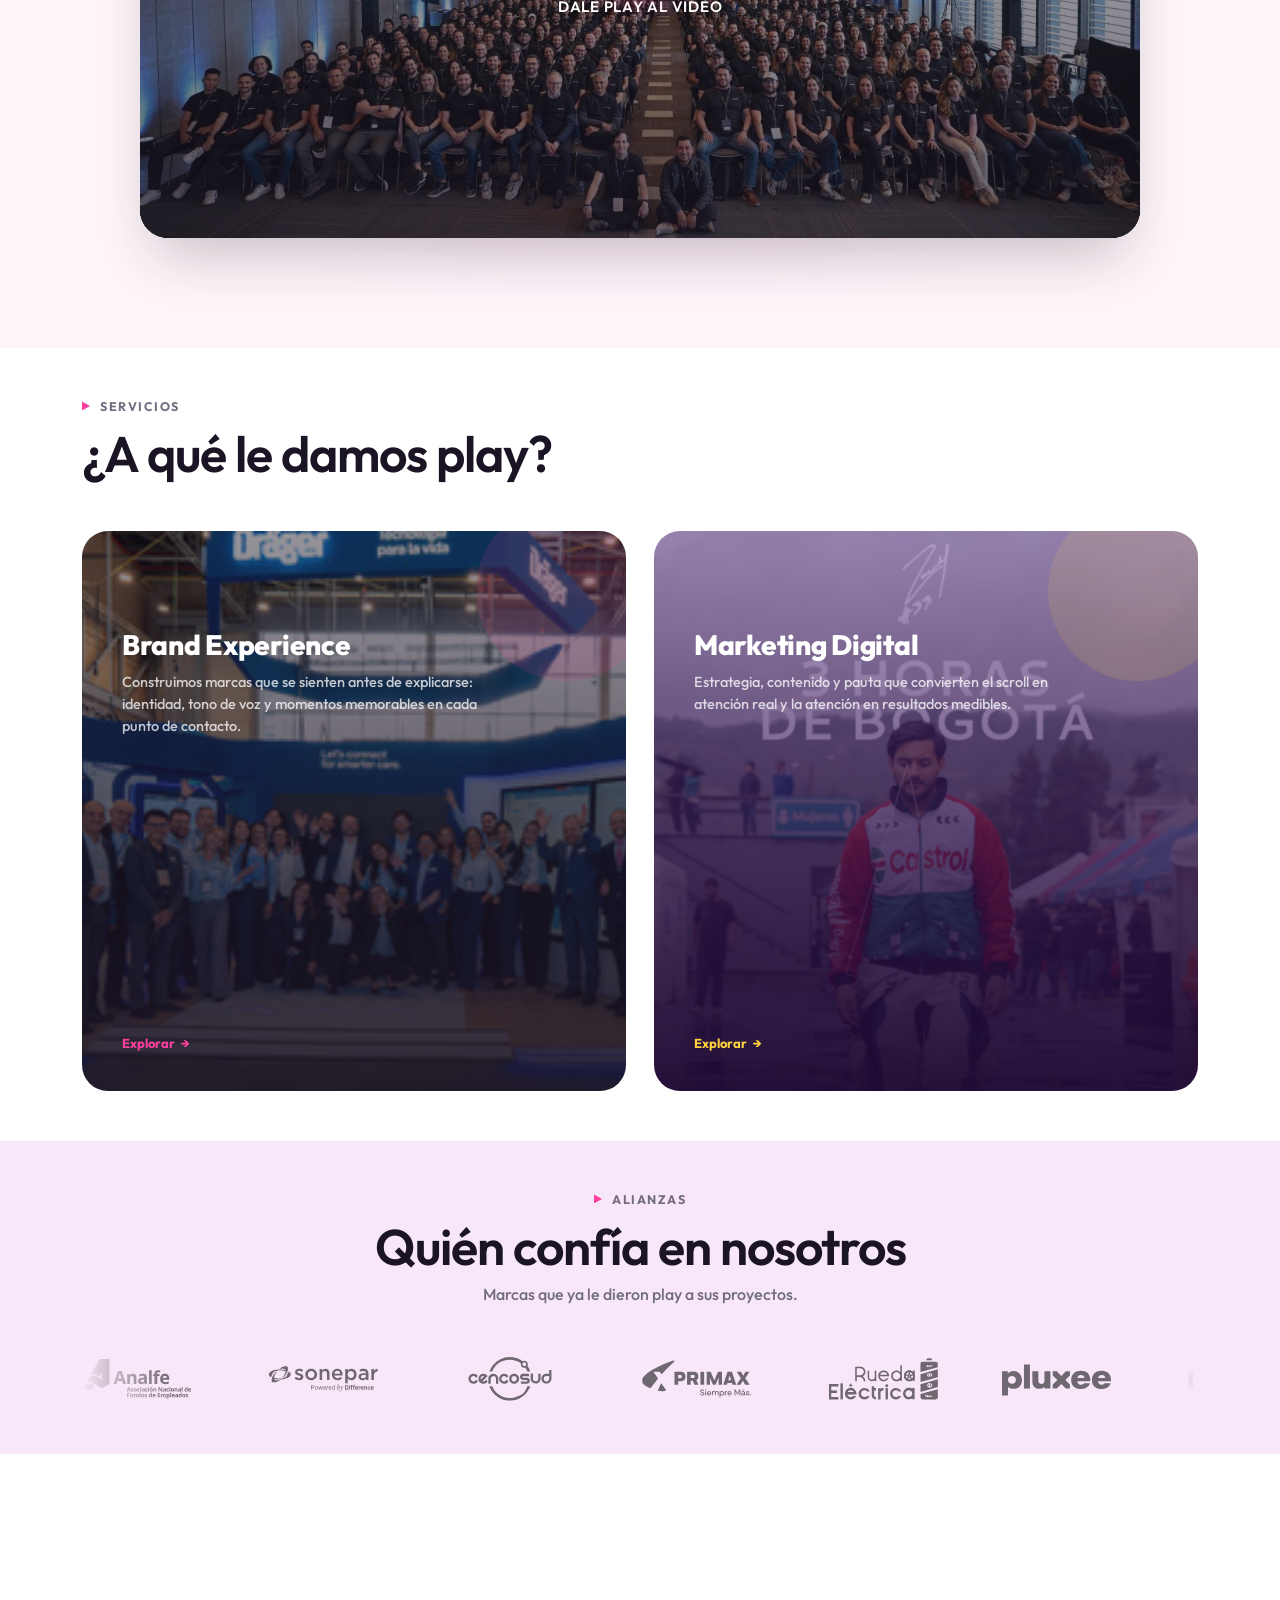
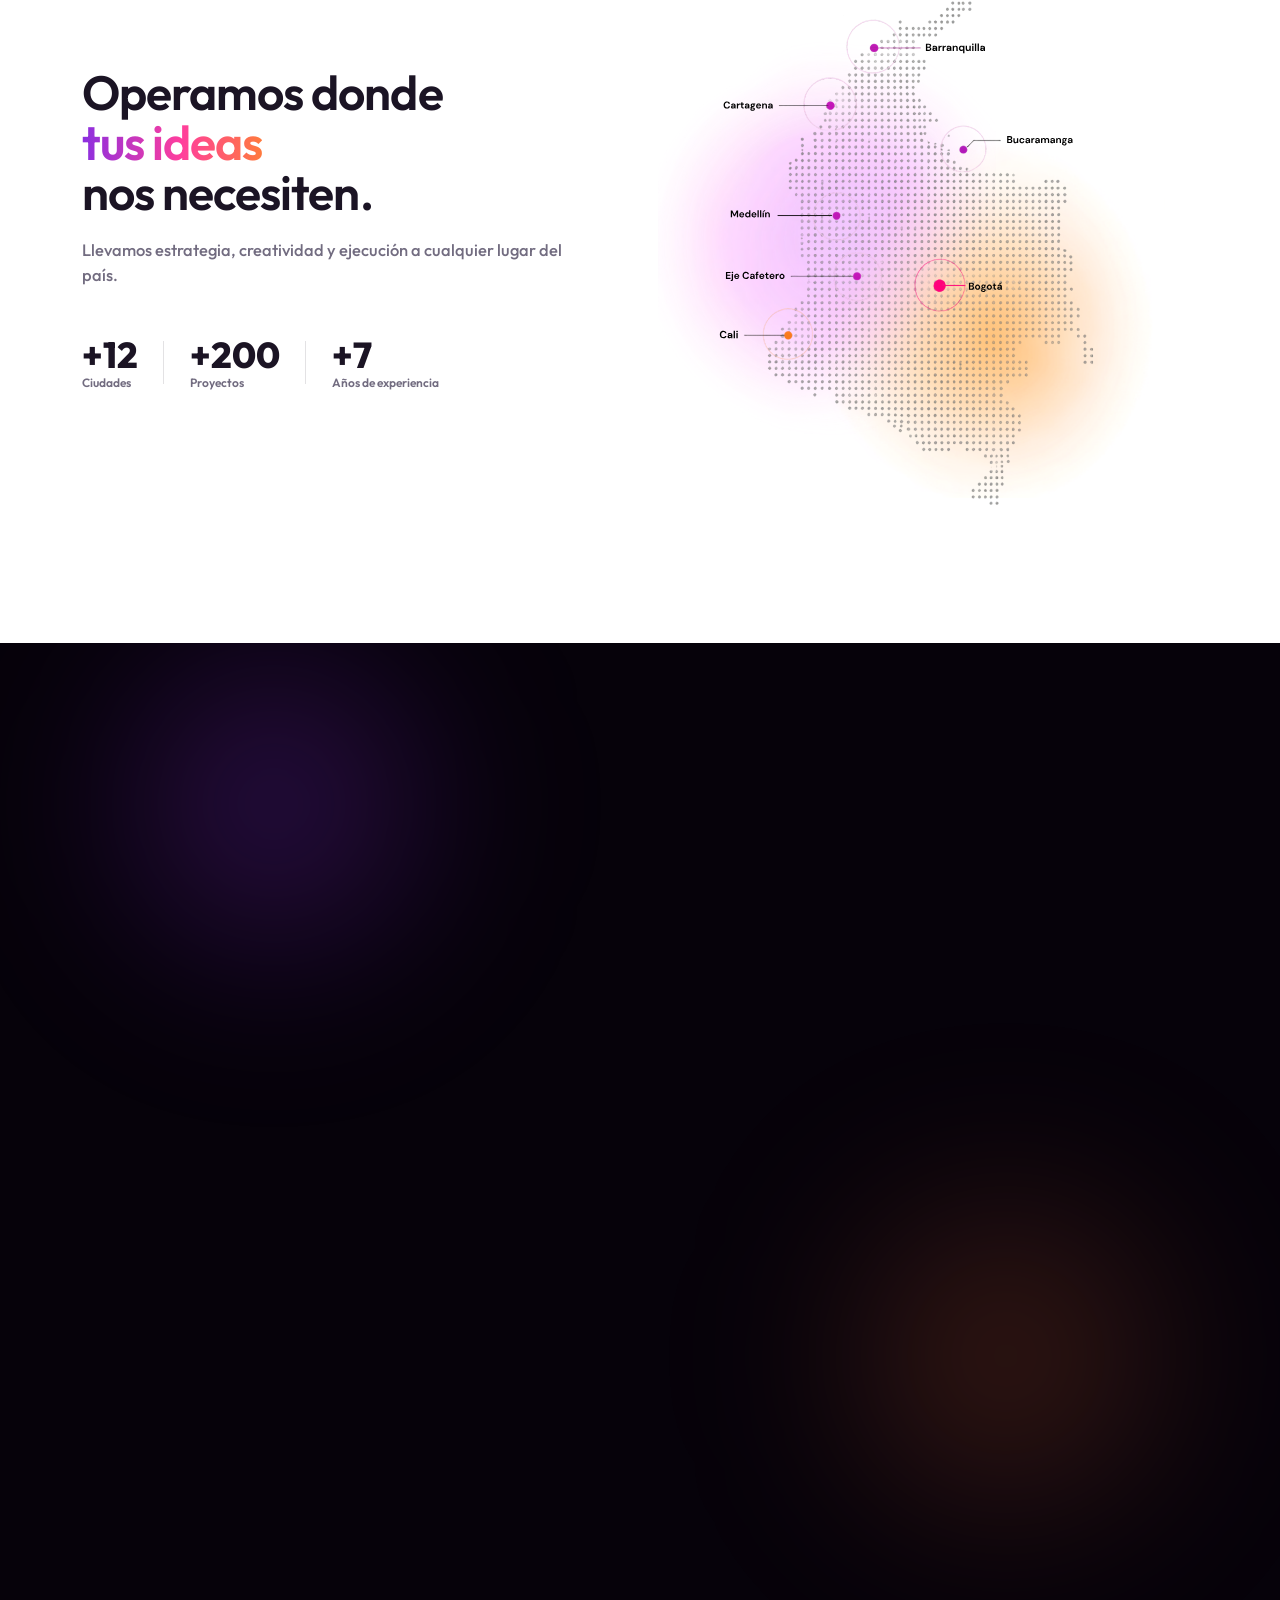
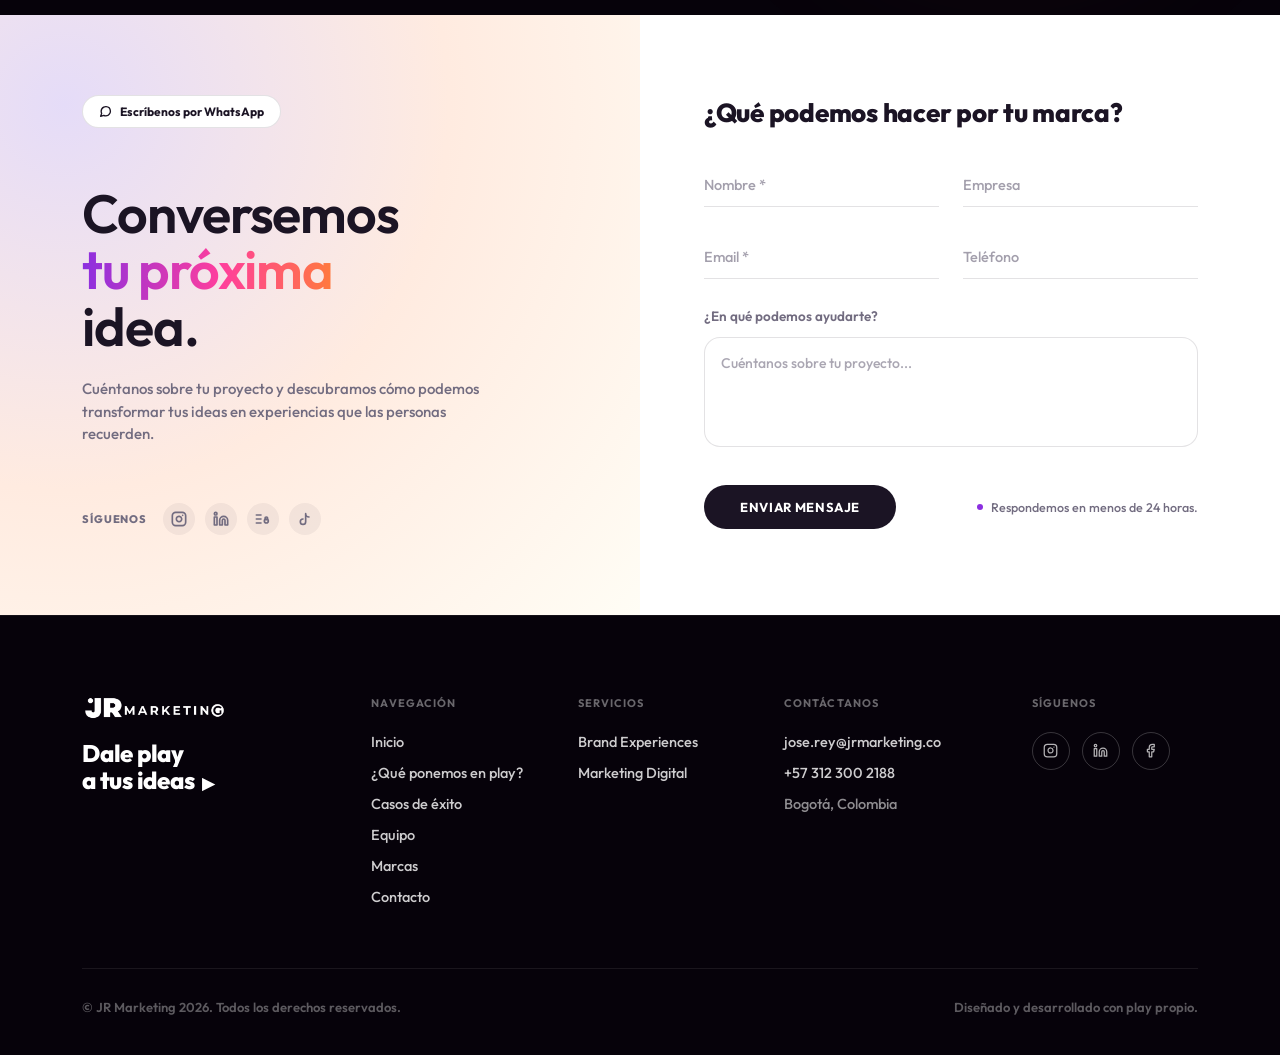
==== commit 241c01f6: "fix: update footer social links for Instagram, LinkedIn, and Facebook" ====
--- a/index.html
+++ b/index.html
@@ -651,7 +651,7 @@
         <div class="footer-social-col">
           <h4>Síguenos</h4>
           <div class="footer-social-icons">
-            <a href="#" target="_blank" aria-label="Instagram">
+            <a href="https://www.instagram.com/jrmarketingyeventos/" target="_blank" rel="noopener noreferrer" aria-label="Instagram">
               <svg viewBox="0 0 24 24" width="15" height="15" fill="none" stroke="currentColor" stroke-width="2"
                 stroke-linecap="round" stroke-linejoin="round">
                 <rect x="2" y="2" width="20" height="20" rx="5" ry="5"></rect>
@@ -659,7 +659,7 @@
                 <line x1="17.5" y1="6.5" x2="17.51" y2="6.5"></line>
               </svg>
             </a>
-            <a href="#" target="_blank" aria-label="LinkedIn">
+            <a href="https://www.linkedin.com/company/jr-marketing-y-comunicaciones/" target="_blank" rel="noopener noreferrer" aria-label="LinkedIn">
               <svg viewBox="0 0 24 24" width="15" height="15" fill="none" stroke="currentColor" stroke-width="2"
                 stroke-linecap="round" stroke-linejoin="round">
                 <path d="M16 8a6 6 0 0 1 6 6v7h-4v-7a2 2 0 0 0-2-2 2 2 0 0 0-2 2v7h-4v-7a6 6 0 0 1 6-6z"></path>
@@ -667,10 +667,10 @@
                 <circle cx="4" cy="4" r="2"></circle>
               </svg>
             </a>
-            <a href="#" target="_blank" aria-label="TikTok">
+            <a href="https://www.facebook.com/p/JR-Marketing-100090166726663/" target="_blank" rel="noopener noreferrer" aria-label="Facebook">
               <svg viewBox="0 0 24 24" width="15" height="15" fill="none" stroke="currentColor" stroke-width="2"
                 stroke-linecap="round" stroke-linejoin="round">
-                <path d="M9 12a4 4 0 1 0 4 4V4a5 5 0 0 0 5 5"></path>
+                <path d="M18 2h-3a5 5 0 0 0-5 5v3H7v4h3v8h4v-8h3l1-4h-4V7a1 1 0 0 1 1-1h3z"></path>
               </svg>
             </a>
           </div>
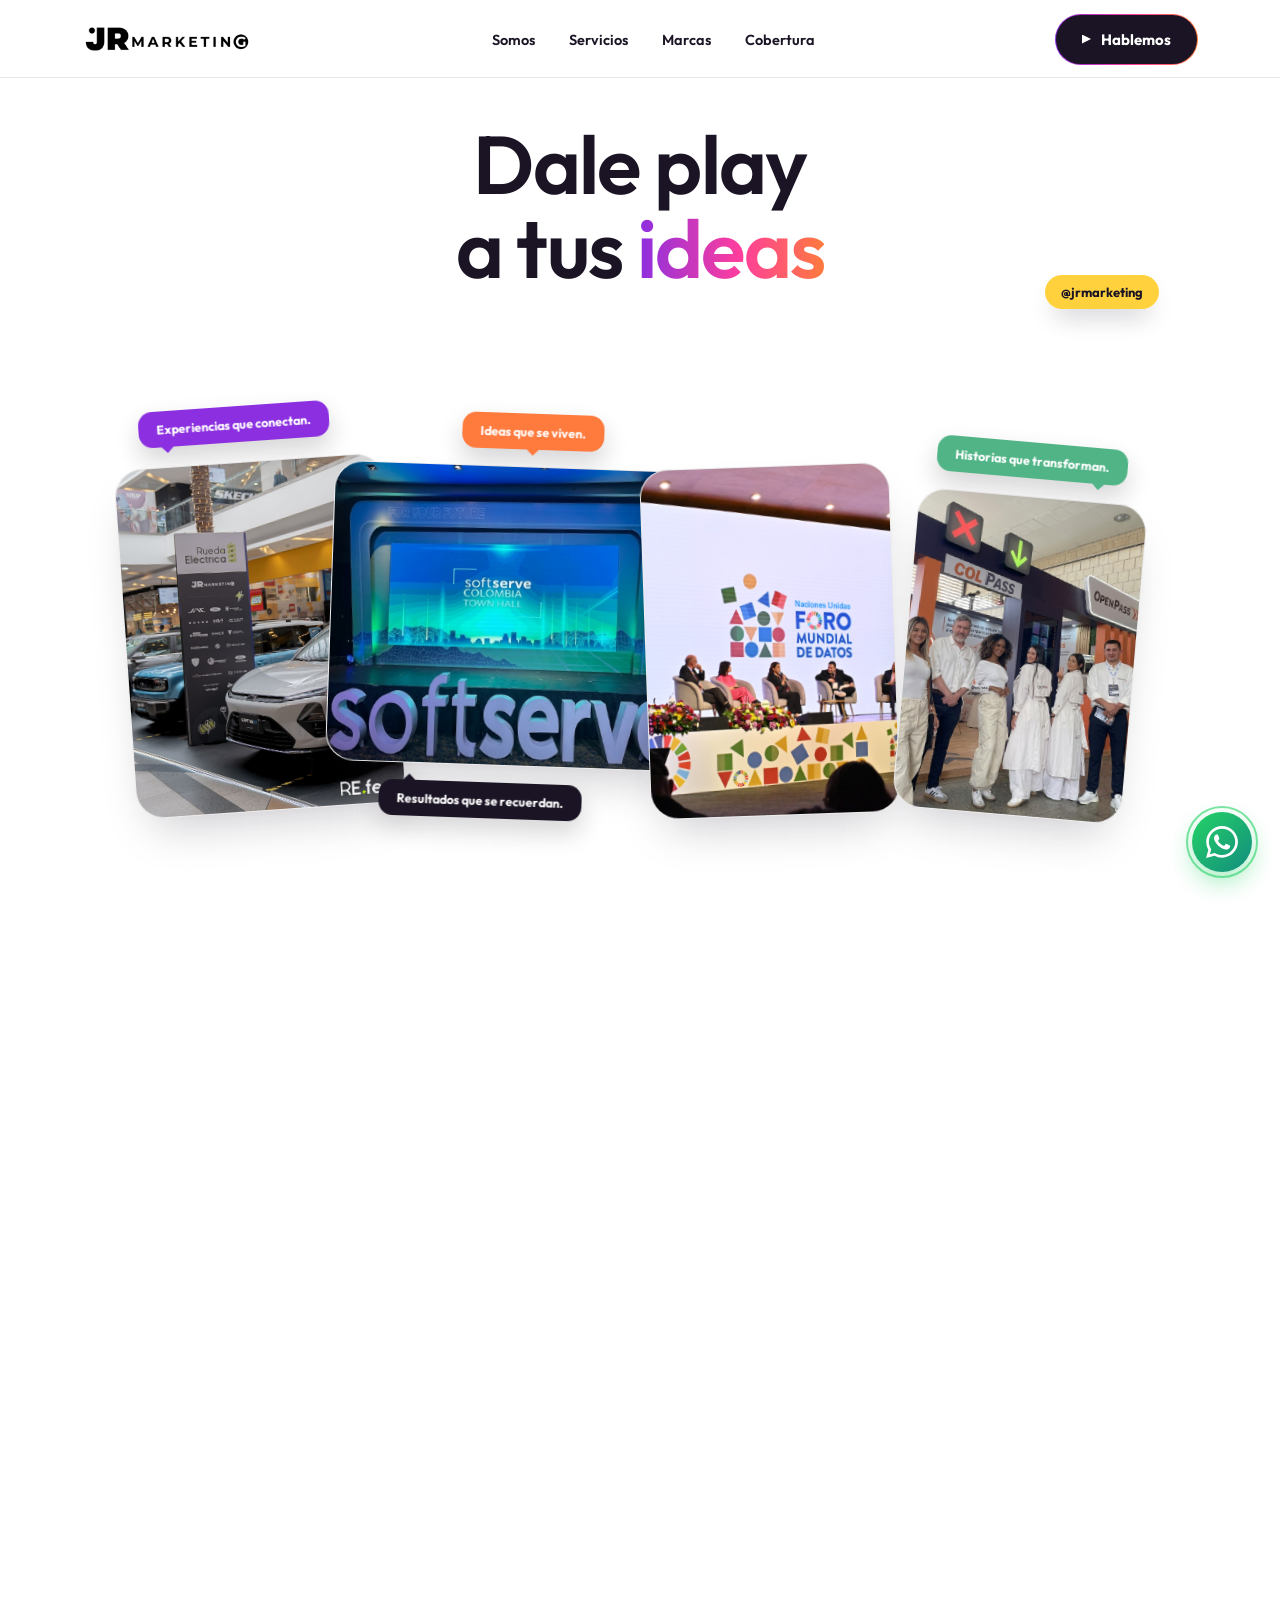
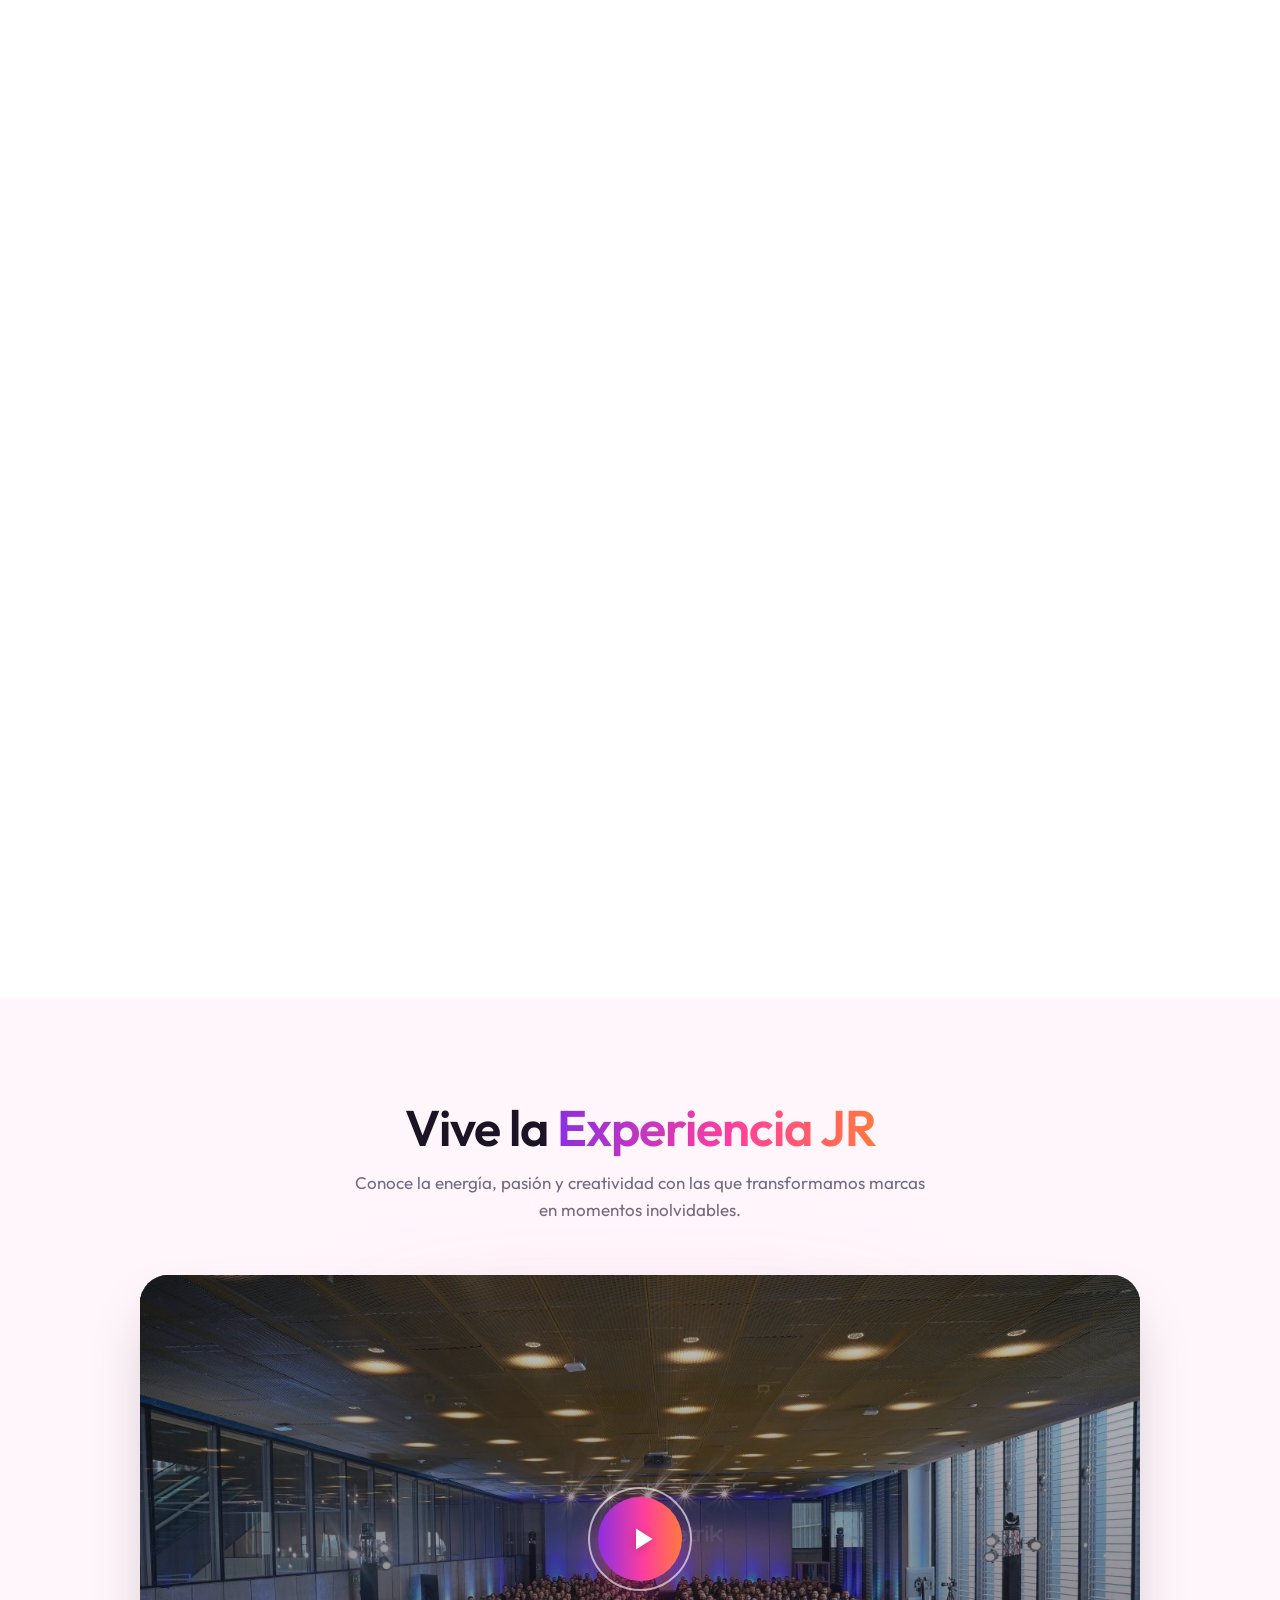
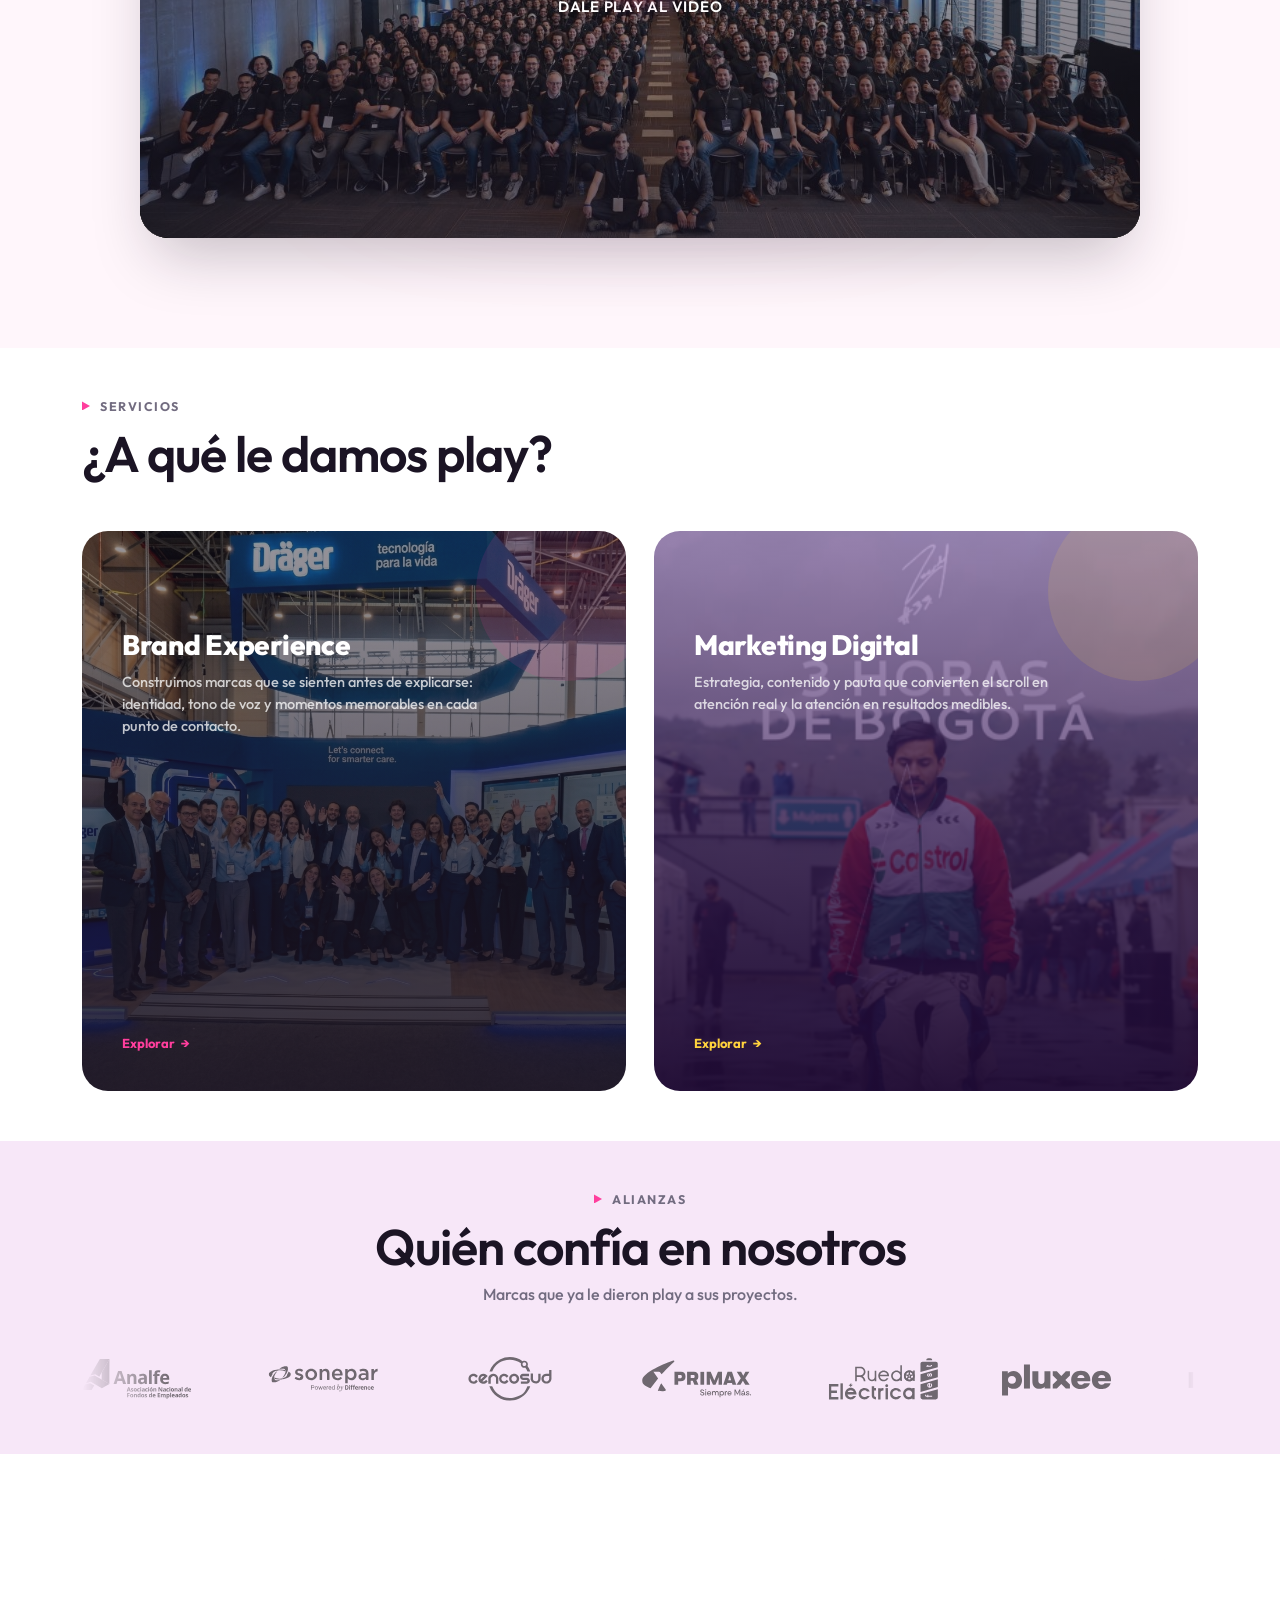
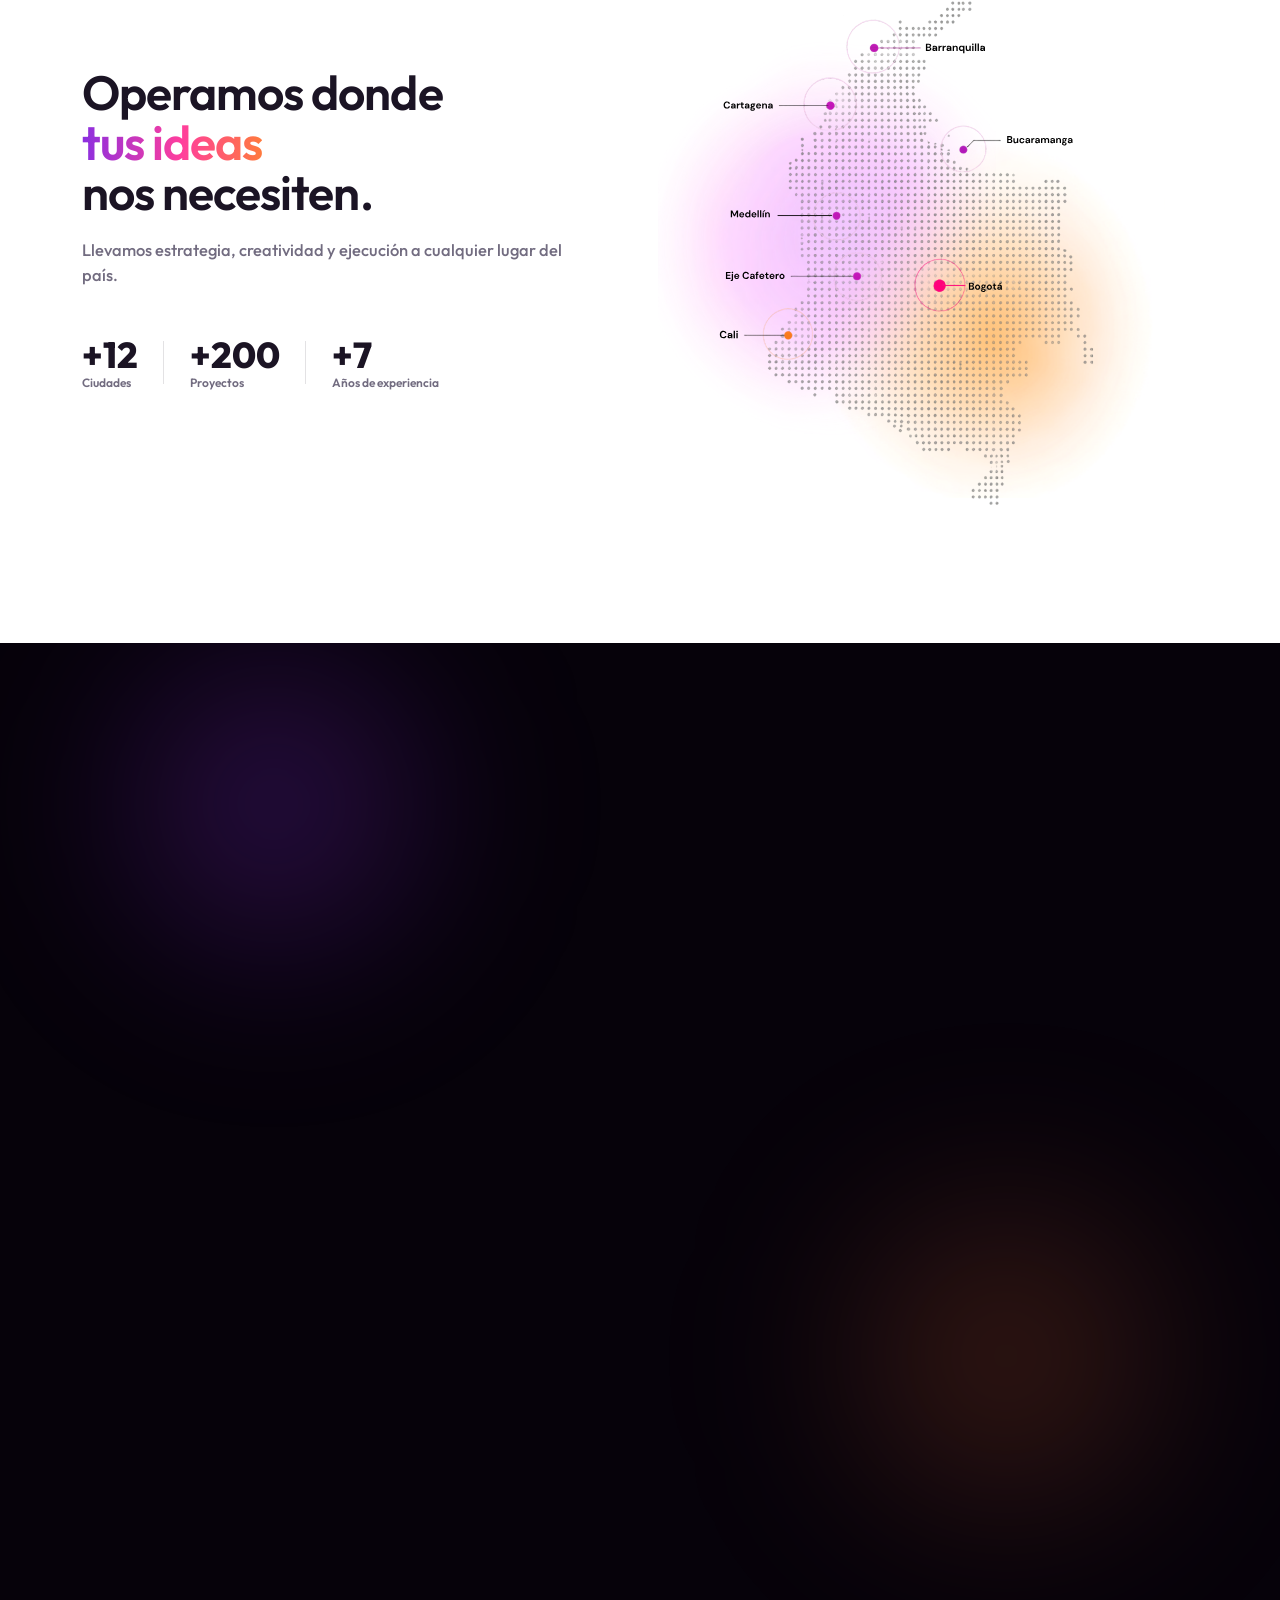
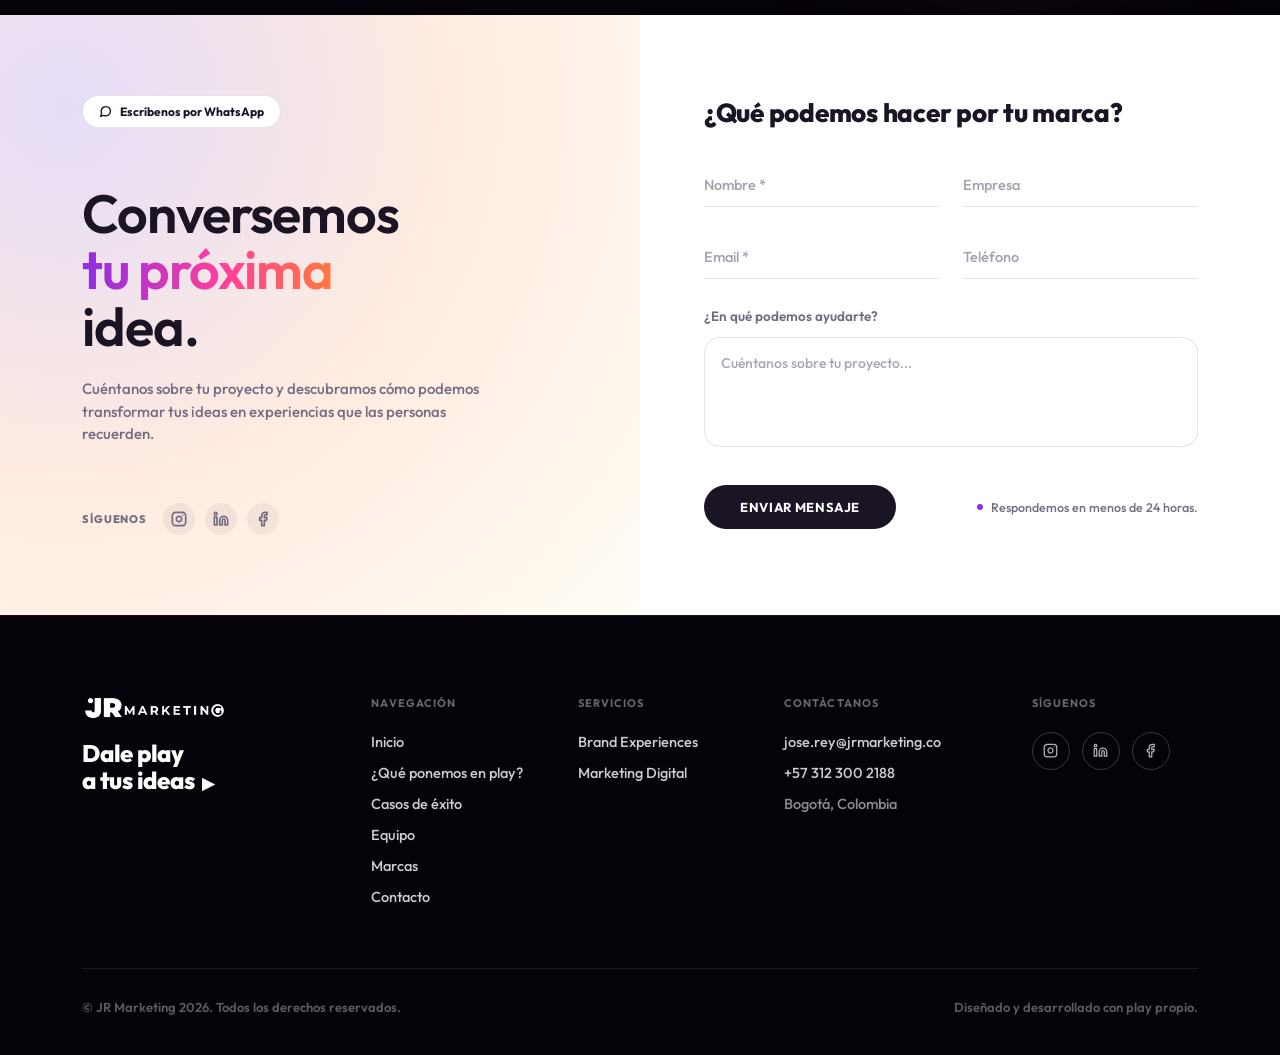
==== commit d054e6a1: "fix: update info-pane-footer social links to match footer (Instagram, LinkedIn, Facebook)" ====
--- a/index.html
+++ b/index.html
@@ -506,7 +506,7 @@
         <div class="info-pane-footer">
           <span class="social-label">Síguenos</span>
           <div class="social-links-row">
-            <a href="#" target="_blank" aria-label="Instagram">
+            <a href="https://www.instagram.com/jrmarketingyeventos/" target="_blank" rel="noopener noreferrer" aria-label="Instagram">
               <svg viewBox="0 0 24 24" width="16" height="16" fill="none" stroke="currentColor" stroke-width="2.5"
                 stroke-linecap="round" stroke-linejoin="round">
                 <rect x="2" y="2" width="20" height="20" rx="5" ry="5"></rect>
@@ -514,7 +514,7 @@
                 <line x1="17.5" y1="6.5" x2="17.51" y2="6.5"></line>
               </svg>
             </a>
-            <a href="#" target="_blank" aria-label="LinkedIn">
+            <a href="https://www.linkedin.com/company/jr-marketing-y-comunicaciones/" target="_blank" rel="noopener noreferrer" aria-label="LinkedIn">
               <svg viewBox="0 0 24 24" width="16" height="16" fill="none" stroke="currentColor" stroke-width="2.5"
                 stroke-linecap="round" stroke-linejoin="round">
                 <path d="M16 8a6 6 0 0 1 6 6v7h-4v-7a2 2 0 0 0-2-2 2 2 0 0 0-2 2v7h-4v-7a6 6 0 0 1 6-6z"></path>
@@ -522,18 +522,10 @@
                 <circle cx="4" cy="4" r="2"></circle>
               </svg>
             </a>
-            <a href="#" target="_blank" aria-label="Behance">
+            <a href="https://www.facebook.com/p/JR-Marketing-100090166726663/" target="_blank" rel="noopener noreferrer" aria-label="Facebook">
               <svg viewBox="0 0 24 24" width="16" height="16" fill="none" stroke="currentColor" stroke-width="2.5"
                 stroke-linecap="round" stroke-linejoin="round">
-                <path
-                  d="M9 12H2m7-6H2m7 12H2m15 0c1.5 0 3-1 3-3s-1.5-3-3-3m0 6a3 3 0 0 1-3-3 3 3 0 0 1 3-3m0-3c1 0 2 1 2 2s-1 2-2 2-2-1-2-2 1-2 2-2z">
-                </path>
-              </svg>
-            </a>
-            <a href="#" target="_blank" aria-label="TikTok">
-              <svg viewBox="0 0 24 24" width="16" height="16" fill="none" stroke="currentColor" stroke-width="2.5"
-                stroke-linecap="round" stroke-linejoin="round">
-                <path d="M9 12a4 4 0 1 0 4 4V4a5 5 0 0 0 5 5"></path>
+                <path d="M18 2h-3a5 5 0 0 0-5 5v3H7v4h3v8h4v-8h3l1-4h-4V7a1 1 0 0 1 1-1h3z"></path>
               </svg>
             </a>
           </div>
